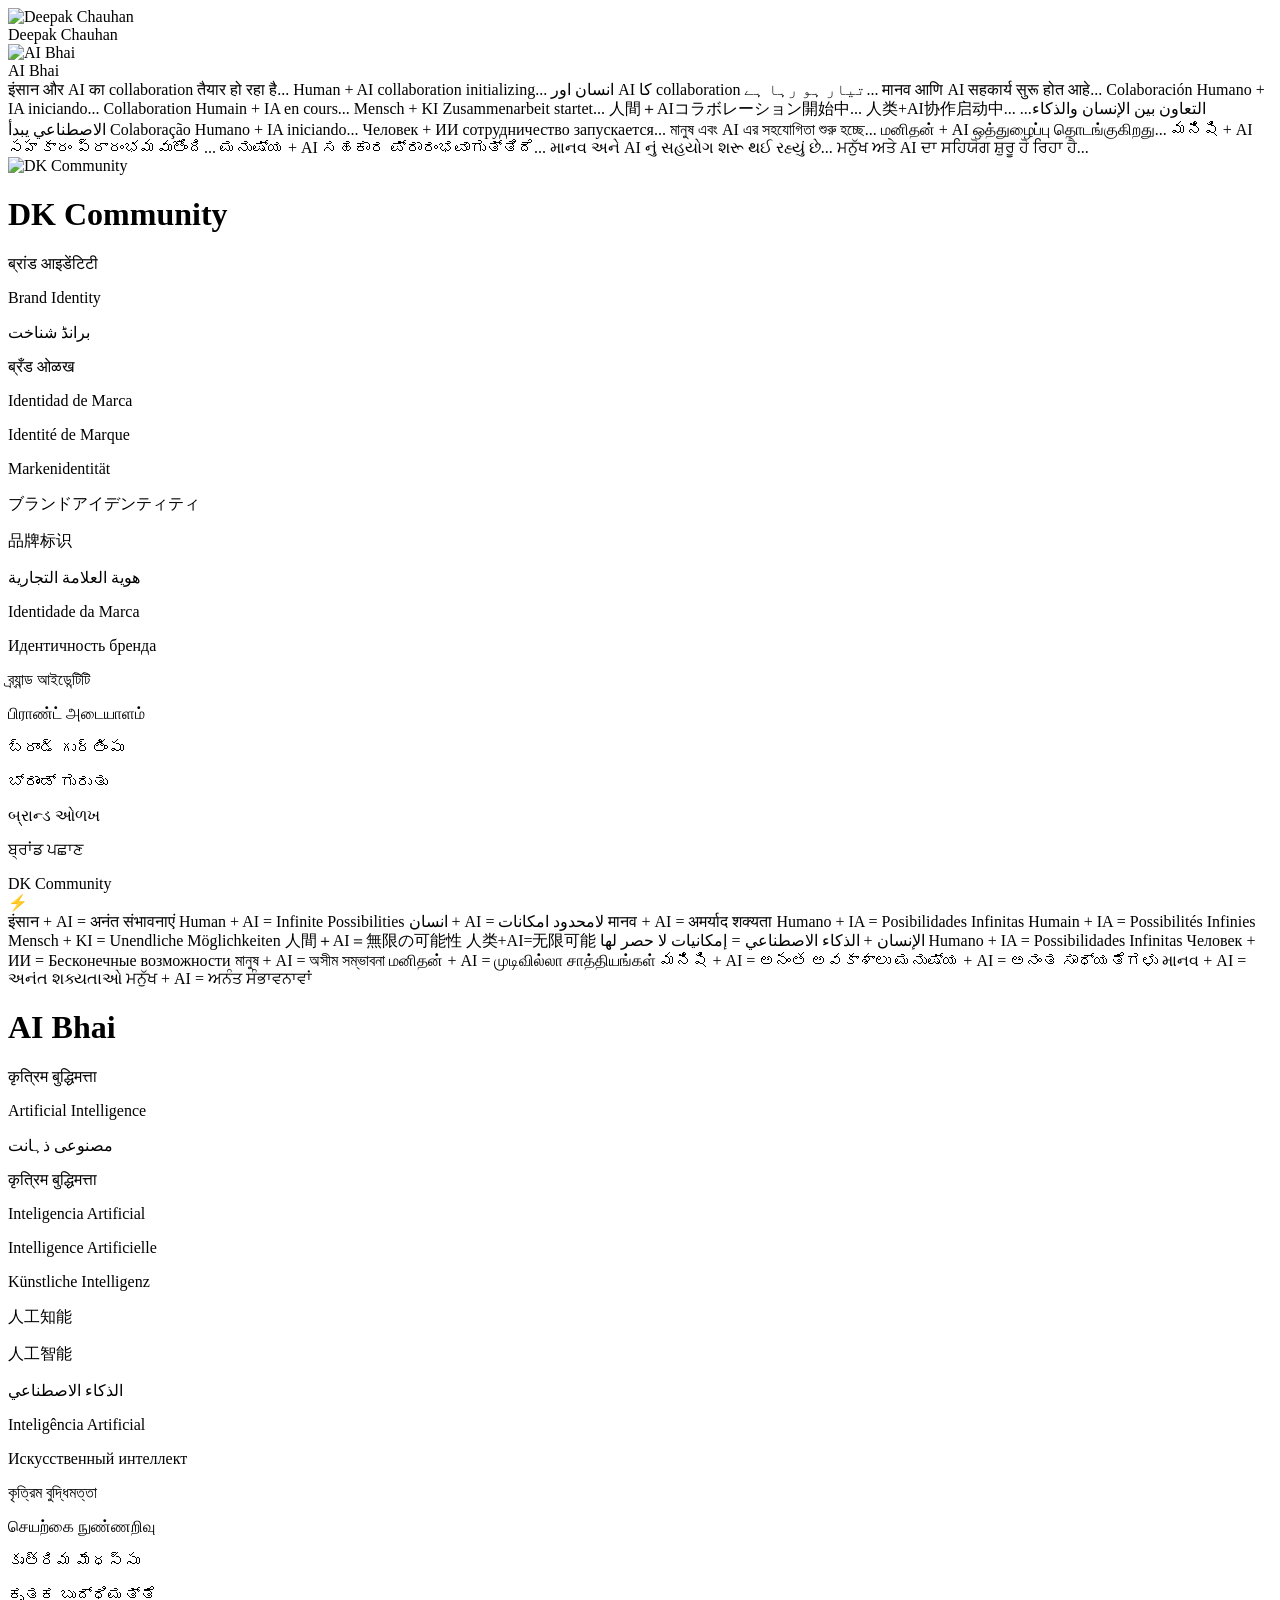
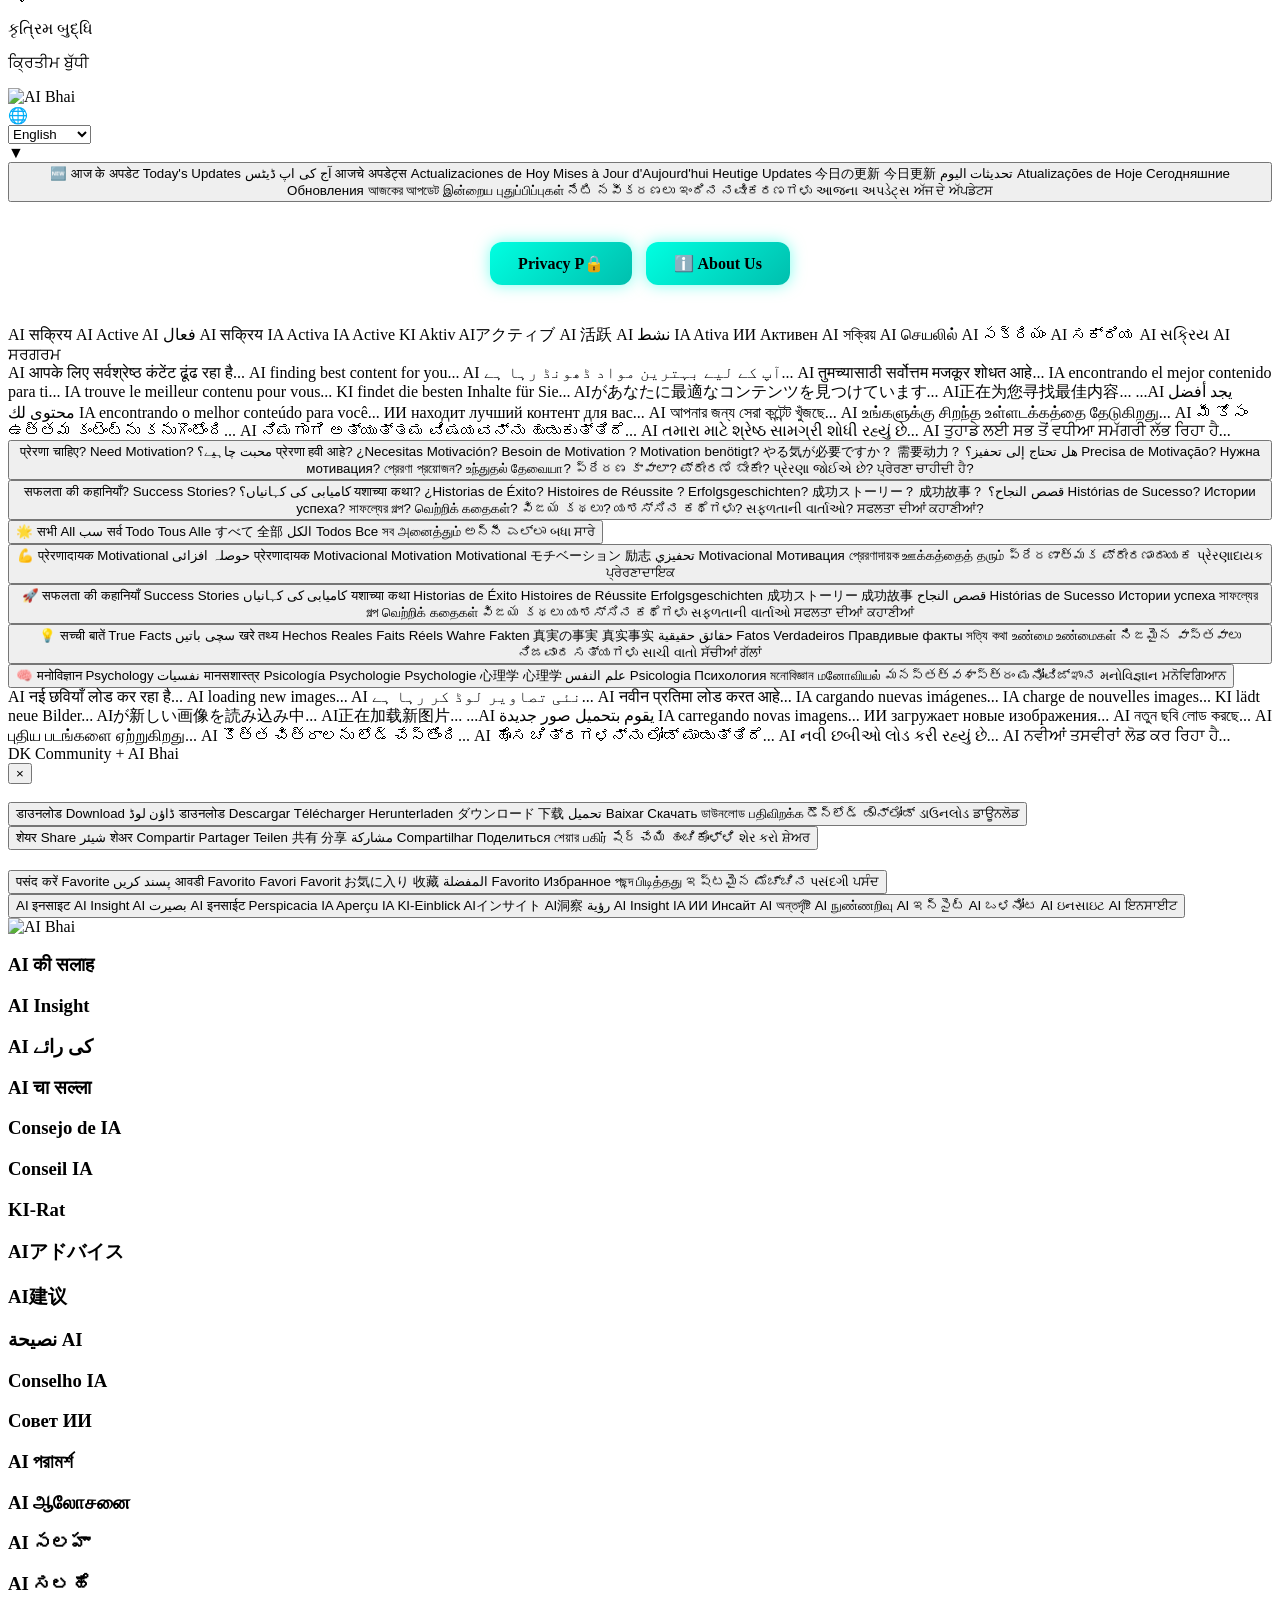
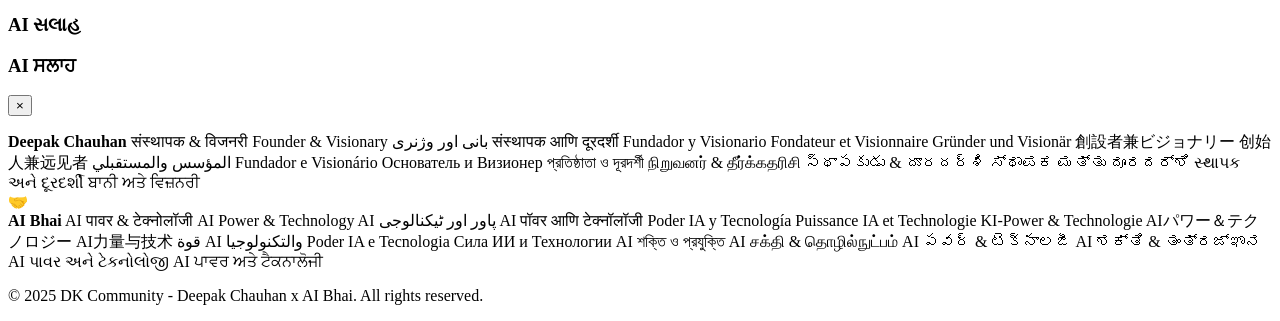
==== index.html @ 1de9efb4 "Update index.html" ====
<!DOCTYPE html>
<html lang="en" prefix="og: https://ogp.me/ns#">
<head>
    <!-- Basic Meta Tags -->
    <meta charset="UTF-8">
    <meta name="viewport" content="width=device-width, initial-scale=1.0">
    <title>Deepak Chauhan - DK Community 🤝 AI Bhai | Human + AI Collaboration</title>
    
    <!-- Primary Meta Description -->
    <meta name="description" content="Deepak Chauhan और AI Bhai का unique platform। Human + AI Collaboration, Motivational Content, Success Stories, Psychology Facts। Brand Identity और Artificial Intelligence का powerful combination।">
    
    <!-- Keywords -->
    <meta name="keywords" content="Deepak Chauhan, DK Community, AI Bhai, Human AI Collaboration, Motivational Content, Success Stories, Psychology Facts, Artificial Intelligence">
    
    <meta name="author" content="Deepak Chauhan">
    <meta name="robots" content="index, follow, max-image-preview:large">

    <!-- Canonical URL -->
    <link rel="canonical" href="https://deepakchauhanxai.in/">

    <!-- Open Graph Metadata -->
    <meta property="og:title" content="Deepak Chauhan - DK Community 🤝 AI Bhai | Human + AI Collaboration">
    <meta property="og:description" content="Deepak Chauhan और AI Bhai का unique platform। Human + AI Collaboration, Motivational Content, Success Stories, Psychology Facts।">
    <meta property="og:url" content="https://deepakchauhanxai.in/">
    <meta property="og:site_name" content="DK Community - Deepak Chauhan">
    <meta property="og:type" content="website">
    <meta property="og:image" content="https://deepakchauhanxai.xyz/images/dk-community.jpg">
    <meta property="og:image:width" content="1200">
    <meta property="og:image:height" content="630">

    <!-- Twitter Card -->
    <meta name="twitter:card" content="summary_large_image">
    <meta name="twitter:title" content="Deepak Chauhan - DK Community 🤝 AI Bhai">
    <meta name="twitter:description" content="Human + AI Collaboration - Deepak Chauhan और AI Bhai का unique platform">
    <meta name="twitter:image" content="https://deepakchauhanxai.xyz/images/dk-community.jpg">

    <!-- Structured Data: Person -->
    <script type="application/ld+json">
    {
        "@context": "https://schema.org",
        "@type": "Person",
        "name": "Deepak Chauhan",
        "url": "https://deepakchauhanxai.in/",
        "description": "Founder of DK Community - Human + AI Collaboration Platform",
        "image": "https://deepakchauhanxai.xyz/images/dk-community.jpg",
        "sameAs": [],
        "knowsAbout": ["Artificial Intelligence", "Motivational Content", "Brand Identity", "Psychology", "Success Stories"],
        "mainEntityOfPage": {
            "@type": "WebPage",
            "@id": "https://deepakchauhanxai.in/"
        }
    }
    </script>

    <!-- Website Schema -->
    <script type="application/ld+json">
    {
        "@context": "https://schema.org",
        "@type": "WebSite",
        "name": "DK Community - Deepak Chauhan",
        "url": "https://deepakchauhanxai.in/",
        "description": "Human + AI Collaboration Platform by Deepak Chauhan and AI Bhai",
        "publisher": {
            "@type": "Organization",
            "name": "DK Community",
            "logo": {
                "@type": "ImageObject",
                "url": "https://deepakchauhanxai.xyz/images/dk-community.jpg"
            }
        },
        "potentialAction": {
            "@type": "SearchAction",
            "target": "https://deepakchauhanxai.in/search?q={search_term_string}",
            "query-input": "required name=search_term_string"
        }
    }
    </script>

    <!-- PWA Meta -->
    <meta name="theme-color" content="#3B82F6">
    
    <!-- Manifest -->
    <link rel="manifest" href="/manifest.json">

    <!-- Icons -->
    <link rel="icon" type="image/png" href="https://deepakchauhanxai.xyz/testing/images/icon-192.png">

    <!-- CSS -->
    <link rel="stylesheet" href="https://deepakchauhanxai.xyz/testing/styles/main.css">
    <link rel="stylesheet" href="https://deepakchauhanxai.xyz/testing/styles/responsive.css">

    <!-- Google Ads -->
    <script async src="https://pagead2.googlesyndication.com/pagead/js/adsbygoogle.js?client=ca-pub-9700069665343208" crossorigin="anonymous"></script>
</head>
<body>
    <!-- AI Loading Screen -->
    <div id="aiLoader" class="ai-loader">
        <div class="ai-loader-content">
            <div class="collab-animation">
                <div class="human-side">
                    <div class="avatar human-avatar">
                        <img src="https://deepakchauhanxai.xyz/images/dk-community.jpg" alt="Deepak Chauhan">
                    </div>
                    <span class="name">Deepak Chauhan</span>
                </div>
                <div class="connection">
                    <div class="spark"></div>
                    <div class="spark"></div>
                    <div class="spark"></div>
                </div>
                <div class="ai-side">
                    <div class="avatar ai-avatar">
                        <img src="https://deepakchauhanxai.xyz/images/AI-bhai.png" alt="AI Bhai">
                    </div>
                    <span class="name">AI Bhai</span>
                </div>
            </div>
            <div class="loading-text">
                <span data-lang="hi">इंसान और AI का collaboration तैयार हो रहा है...</span>
                <span data-lang="en" class="active">Human + AI collaboration initializing...</span>
                <span data-lang="ur">انسان اور AI کا collaboration تیار ہو رہا ہے...</span>
                <span data-lang="mr">मानव आणि AI सहकार्य सुरू होत आहे...</span>
                <span data-lang="es">Colaboración Humano + IA iniciando...</span>
                <span data-lang="fr">Collaboration Humain + IA en cours...</span>
                <span data-lang="de">Mensch + KI Zusammenarbeit startet...</span>
                <span data-lang="ja">人間＋AIコラボレーション開始中...</span>
                <span data-lang="zh">人类+AI协作启动中...</span>
                <span data-lang="ar">...التعاون بين الإنسان والذكاء الاصطناعي يبدأ</span>
                <span data-lang="pt">Colaboração Humano + IA iniciando...</span>
                <span data-lang="ru">Человек + ИИ сотрудничество запускается...</span>
                <span data-lang="bn">মানুষ এবং AI এর সহযোগিতা শুরু হচ্ছে...</span>
                <span data-lang="ta">மனிதன் + AI ஒத்துழைப்பு தொடங்குகிறது...</span>
                <span data-lang="te">మనిషి + AI సహకారం ప్రారంభమవుతోంది...</span>
                <span data-lang="kn">ಮನುಷ್ಯ + AI ಸಹಕಾರ ಪ್ರಾರಂಭವಾಗುತ್ತಿದೆ...</span>
                <span data-lang="gu">માનવ અને AI નું સહયોગ શરૂ થઈ રહ્યું છે...</span>
                <span data-lang="pa">ਮਨੁੱਖ ਅਤੇ AI ਦਾ ਸਹਿਯੋਗ ਸ਼ੁਰੂ ਹੋ ਰਿਹਾ ਹੈ...</span>
            </div>
        </div>
    </div>

    <!-- Main Header -->
    <header class="main-header">
        <div class="header-container">
            <!-- Left: Brand Side -->
            <div class="brand-human">
                <div class="avatar-human">
                    <img src="https://deepakchauhanxai.xyz/images/dk-community.jpg" alt="DK Community">
                    <div class="human-glow"></div>
                </div>
                <div class="human-info">
                    <h1>DK Community</h1>
                    <p data-lang="hi">ब्रांड आइडेंटिटी</p>
                    <p data-lang="en" class="active">Brand Identity</p>
                    <p data-lang="ur">برانڈ شناخت</p>
                    <p data-lang="mr">ब्रँड ओळख</p>
                    <p data-lang="es">Identidad de Marca</p>
                    <p data-lang="fr">Identité de Marque</p>
                    <p data-lang="de">Markenidentität</p>
                    <p data-lang="ja">ブランドアイデンティティ</p>
                    <p data-lang="zh">品牌标识</p>
                    <p data-lang="ar">هوية العلامة التجارية</p>
                    <p data-lang="pt">Identidade da Marca</p>
                    <p data-lang="ru">Идентичность бренда</p>
                    <p data-lang="bn">ব্র্যান্ড আইডেন্টিটি</p>
                    <p data-lang="ta">பிராண்ட் அடையாளம்</p>
                    <p data-lang="te">బ్రాండ్ గుర్తింపు</p>
                    <p data-lang="kn">ಬ್ರಾಂಡ್ ಗುರುತು</p>
                    <p data-lang="gu">બ્રાન્ડ ઓળખ</p>
                    <p data-lang="pa">ਬ੍ਰਾਂਡ ਪਛਾਣ</p>
                </div>
            </div>

            <!-- Center: Collaboration -->
            <div class="collab-center">
                <div class="brand-logo">
                    <span class="dk">DK</span>
                    <span class="community">Community</span>
                </div>
                <div class="collab-bridge">
                    <div class="bridge-line"></div>
                    <div class="collab-icon">⚡</div>
                    <div class="bridge-line"></div>
                </div>
                <div class="collab-text">
                    <span data-lang="hi">इंसान + AI = अनंत संभावनाएं</span>
                    <span data-lang="en" class="active">Human + AI = Infinite Possibilities</span>
                    <span data-lang="ur">انسان + AI = لامحدود امکانات</span>
                    <span data-lang="mr">मानव + AI = अमर्याद शक्यता</span>
                    <span data-lang="es">Humano + IA = Posibilidades Infinitas</span>
                    <span data-lang="fr">Humain + IA = Possibilités Infinies</span>
                    <span data-lang="de">Mensch + KI = Unendliche Möglichkeiten</span>
                    <span data-lang="ja">人間＋AI＝無限の可能性</span>
                    <span data-lang="zh">人类+AI=无限可能</span>
                    <span data-lang="ar">الإنسان + الذكاء الاصطناعي = إمكانيات لا حصر لها</span>
                    <span data-lang="pt">Humano + IA = Possibilidades Infinitas</span>
                    <span data-lang="ru">Человек + ИИ = Бесконечные возможности</span>
                    <span data-lang="bn">মানুষ + AI = অসীম সম্ভাবনা</span>
                    <span data-lang="ta">மனிதன் + AI = முடிவில்லா சாத்தியங்கள்</span>
                    <span data-lang="te">మనిషి + AI = అనంత అవకాశాలు</span>
                    <span data-lang="kn">ಮನುಷ್ಯ + AI = ಅನಂತ ಸಾಧ್ಯತೆಗಳು</span>
                    <span data-lang="gu">માનવ + AI = અનંત શક્યતાઓ</span>
                    <span data-lang="pa">ਮਨੁੱਖ + AI = ਅਨੰਤ ਸੰਭਾਵਨਾਵਾਂ</span>
                </div>
            </div>

            <!-- Right: AI Side -->
            <div class="brand-ai">
                <div class="ai-info">
                    <h1>AI Bhai</h1>
                    <p data-lang="hi">कृत्रिम बुद्धिमत्ता</p>
                    <p data-lang="en" class="active">Artificial Intelligence</p>
                    <p data-lang="ur">مصنوعی ذہانت</p>
                    <p data-lang="mr">कृत्रिम बुद्धिमत्ता</p>
                    <p data-lang="es">Inteligencia Artificial</p>
                    <p data-lang="fr">Intelligence Artificielle</p>
                    <p data-lang="de">Künstliche Intelligenz</p>
                    <p data-lang="ja">人工知能</p>
                    <p data-lang="zh">人工智能</p>
                    <p data-lang="ar">الذكاء الاصطناعي</p>
                    <p data-lang="pt">Inteligência Artificial</p>
                    <p data-lang="ru">Искусственный интеллект</p>
                    <p data-lang="bn">কৃত্রিম বুদ্ধিমত্তা</p>
                    <p data-lang="ta">செயற்கை நுண்ணறிவு</p>
                    <p data-lang="te">కృత్రిమ మేధస్సు</p>
                    <p data-lang="kn">ಕೃತಕ ಬುದ್ಧಿಮತ್ತೆ</p>
                    <p data-lang="gu">કૃત્રિમ બુદ્ધિ</p>
                    <p data-lang="pa">ਕ੍ਰਿਤੀਮ ਬੁੱਧੀ</p>
                </div>
                <div class="avatar-ai">
                    <img src="https://deepakchauhanxai.xyz/images/AI-bhai.png" alt="AI Bhai">
                    <div class="ai-glow"></div>
                    <div class="ai-particles">
                        <div class="particle"></div>
                        <div class="particle"></div>
                        <div class="particle"></div>
                    </div>
                </div>
            </div>

            <!-- Language Switcher -->
            <div class="language-section">
                <div class="language-switcher">
                    <div class="lang-icon">🌐</div>
                    <select id="languageSelect">
                        <option value="en" selected>English</option>
                        <option value="hi">हिन्दी</option>
                        <option value="ur">اردو</option>
                        <option value="mr">मराठी</option>
                        <option value="es">Español</option>
                        <option value="fr">Français</option>
                        <option value="de">Deutsch</option>
                        <option value="ja">日本語</option>
                        <option value="zh">中文</option>
                        <option value="ar">العربية</option>
                        <option value="pt">Português</option>
                        <option value="ru">Русский</option>
                        <option value="bn">বাংলা</option>
                        <option value="ta">தமிழ்</option>
                        <option value="te">తెలుగు</option>
                        <option value="kn">ಕನ್ನಡ</option>
                        <option value="gu">ગુજરાતી</option>
                        <option value="pa">ਪੰਜਾਬੀ</option>
                    </select>
                    <div class="lang-arrow">▼</div>
                </div>

                <!-- यह code Language Switcher के बाद add करो -->
<div class="updates-section">
    <button id="updatesButton" class="updates-btn">
        <span class="update-icon">🆕</span>
        <span data-lang="hi">आज के अपडेट</span>
        <span data-lang="en" class="active">Today's Updates</span>
        <span data-lang="ur">آج کی اپ ڈیٹس</span>
        <span data-lang="mr">आजचे अपडेट्स</span>
        <span data-lang="es">Actualizaciones de Hoy</span>
        <span data-lang="fr">Mises à Jour d'Aujourd'hui</span>
        <span data-lang="de">Heutige Updates</span>
        <span data-lang="ja">今日の更新</span>
        <span data-lang="zh">今日更新</span>
        <span data-lang="ar">تحديثات اليوم</span>
        <span data-lang="pt">Atualizações de Hoje</span>
        <span data-lang="ru">Сегодняшние Обновления</span>
        <span data-lang="bn">আজকের আপডেট</span>
        <span data-lang="ta">இன்றைய புதுப்பிப்புகள்</span>
        <span data-lang="te">నేటి నవీకరణలు</span>
        <span data-lang="kn">ಇಂದಿನ ನವೀಕರಣಗಳು</span>
        <span data-lang="gu">આજના અપડેટ્સ</span>
        <span data-lang="pa">ਅੱਜ ਦੇ ਅੱਪਡੇਟਸ</span>
    </button>
</div>
                <!-- 🔹 Stylish Buttons Section -->
<div style="text-align:center; margin:30px 0;">
  <a href="privacy_policy.html" style="
    display:inline-block;
    padding:12px 28px;
    margin:10px 5px;
    font-size:16px;
    font-weight:600;
    border-radius:12px;
    text-decoration:none;
    color:#000;
    background:linear-gradient(135deg, #00ffe1, #00bfae);
    box-shadow:0 0 15px rgba(0,255,225,0.5);
    transition:all 0.3s ease-in-out;
  " 
  onmouseover="this.style.background='linear-gradient(135deg,#00bfae,#00ffe1)'; this.style.transform='scale(1.05)'; this.style.boxShadow='0 0 25px rgba(0,255,225,0.7)';" 
  onmouseout="this.style.background='linear-gradient(135deg,#00ffe1,#00bfae)'; this.style.transform='scale(1)'; this.style.boxShadow='0 0 15px rgba(0,255,225,0.5)';">
    Privacy P🔒
  </a>

  <a href="about_us.html" style="
    display:inline-block;
    padding:12px 28px;
    margin:10px 5px;
    font-size:16px;
    font-weight:600;
    border-radius:12px;
    text-decoration:none;
    color:#000;
    background:linear-gradient(135deg, #00ffe1, #00bfae);
    box-shadow:0 0 15px rgba(0,255,225,0.5);
    transition:all 0.3s ease-in-out;
  "
  onmouseover="this.style.background='linear-gradient(135deg,#00bfae,#00ffe1)'; this.style.transform='scale(1.05)'; this.style.boxShadow='0 0 25px rgba(0,255,225,0.7)';" 
  onmouseout="this.style.background='linear-gradient(135deg,#00ffe1,#00bfae)'; this.style.transform='scale(1)'; this.style.boxShadow='0 0 15px rgba(0,255,225,0.5)';">
    ℹ️ About Us
  </a>
</div>
                <div class="ai-status">
                    <div class="status-dot"></div>
                    <span data-lang="hi">AI सक्रिय</span>
                    <span data-lang="en" class="active">AI Active</span>
                    <span data-lang="ur">AI فعال</span>
                    <span data-lang="mr">AI सक्रिय</span>
                    <span data-lang="es">IA Activa</span>
                    <span data-lang="fr">IA Active</span>
                    <span data-lang="de">KI Aktiv</span>
                    <span data-lang="ja">AIアクティブ</span>
                    <span data-lang="zh">AI 活跃</span>
                    <span data-lang="ar">AI نشط</span>
                    <span data-lang="pt">IA Ativa</span>
                    <span data-lang="ru">ИИ Активен</span>
                    <span data-lang="bn">AI সক্রিয়</span>
                    <span data-lang="ta">AI செயலில்</span>
                    <span data-lang="te">AI సక్రియం</span>
                    <span data-lang="kn">AI ಸಕ್ರಿಯ</span>
                    <span data-lang="gu">AI સક્રિય</span>
                    <span data-lang="pa">AI ਸਰਗਰਮ</span>
                </div>
            </div>
        </div>
    </header>

    <!-- AI Assistant Bar -->
    <div class="ai-assistant-bar">
        <div class="assistant-container">
            <div class="ai-thinking">
                <div class="thinking-dots">
                    <div class="dot"></div>
                    <div class="dot"></div>
                    <div class="dot"></div>
                </div>
                <span data-lang="hi">AI आपके लिए सर्वश्रेष्ठ कंटेंट ढूंढ रहा है...</span>
                <span data-lang="en" class="active">AI finding best content for you...</span>
                <span data-lang="ur">AI آپ کے لیے بہترین مواد ڈھونڈ رہا ہے...</span>
                <span data-lang="mr">AI तुमच्यासाठी सर्वोत्तम मजकूर शोधत आहे...</span>
                <span data-lang="es">IA encontrando el mejor contenido para ti...</span>
                <span data-lang="fr">IA trouve le meilleur contenu pour vous...</span>
                <span data-lang="de">KI findet die besten Inhalte für Sie...</span>
                <span data-lang="ja">AIがあなたに最適なコンテンツを見つけています...</span>
                <span data-lang="zh">AI正在为您寻找最佳内容...</span>
                <span data-lang="ar">...AI يجد أفضل محتوى لك</span>
                <span data-lang="pt">IA encontrando o melhor conteúdo para você...</span>
                <span data-lang="ru">ИИ находит лучший контент для вас...</span>
                <span data-lang="bn">AI আপনার জন্য সেরা কন্টেন্ট খুঁজছে...</span>
                <span data-lang="ta">AI உங்களுக்கு சிறந்த உள்ளடக்கத்தை தேடுகிறது...</span>
                <span data-lang="te">AI మీ కోసం ఉత్తమ కంటెంట్‌ను కనుగొంటోంది...</span>
                <span data-lang="kn">AI ನಿಮಗಾಗಿ ಅತ್ಯುತ್ತಮ ವಿಷಯವನ್ನು ಹುಡುಕುತ್ತಿದೆ...</span>
                <span data-lang="gu">AI તમારા માટે શ્રેષ્ઠ સામગ્રી શોધી રહ્યું છે...</span>
                <span data-lang="pa">AI ਤੁਹਾਡੇ ਲਈ ਸਭ ਤੋਂ ਵਧੀਆ ਸਮੱਗਰੀ ਲੱਭ ਰਿਹਾ ਹੈ...</span>
            </div>
            <div class="ai-suggestions">
                <button class="suggestion-btn" data-category="motivational">
                    <span data-lang="hi">प्रेरणा चाहिए?</span>
                    <span data-lang="en" class="active">Need Motivation?</span>
                    <span data-lang="ur">محبت چاہیے؟</span>
                    <span data-lang="mr">प्रेरणा हवी आहे?</span>
                    <span data-lang="es">¿Necesitas Motivación?</span>
                    <span data-lang="fr">Besoin de Motivation ?</span>
                    <span data-lang="de">Motivation benötigt?</span>
                    <span data-lang="ja">やる気が必要ですか？</span>
                    <span data-lang="zh">需要动力？</span>
                    <span data-lang="ar">هل تحتاج إلى تحفيز؟</span>
                    <span data-lang="pt">Precisa de Motivação?</span>
                    <span data-lang="ru">Нужна мотивация?</span>
                    <span data-lang="bn">প্রেরণা প্রয়োজন?</span>
                    <span data-lang="ta">உந்துதல் தேவையா?</span>
                    <span data-lang="te">ప్రేరణ కావాలా?</span>
                    <span data-lang="kn">ಪ್ರೇರಣೆ ಬೇಕೇ?</span>
                    <span data-lang="gu">પ્રેરણા જોઈએ છે?</span>
                    <span data-lang="pa">ਪ੍ਰੇਰਣਾ ਚਾਹੀਦੀ ਹੈ?</span>
                </button>
                <button class="suggestion-btn" data-category="success">
                    <span data-lang="hi">सफलता की कहानियाँ?</span>
                    <span data-lang="en" class="active">Success Stories?</span>
                    <span data-lang="ur">کامیابی کی کہانیاں؟</span>
                    <span data-lang="mr">यशाच्या कथा?</span>
                    <span data-lang="es">¿Historias de Éxito?</span>
                    <span data-lang="fr">Histoires de Réussite ?</span>
                    <span data-lang="de">Erfolgsgeschichten?</span>
                    <span data-lang="ja">成功ストーリー？</span>
                    <span data-lang="zh">成功故事？</span>
                    <span data-lang="ar">قصص النجاح؟</span>
                    <span data-lang="pt">Histórias de Sucesso?</span>
                    <span data-lang="ru">Истории успеха?</span>
                    <span data-lang="bn">সাফল্যের গল্প?</span>
                    <span data-lang="ta">வெற்றிக் கதைகள்?</span>
                    <span data-lang="te">విజయ కథలు?</span>
                    <span data-lang="kn">ಯಶಸ್ಸಿನ ಕಥೆಗಳು?</span>
                    <span data-lang="gu">સફળતાની વાર્તાઓ?</span>
                    <span data-lang="pa">ਸਫਲਤਾ ਦੀਆਂ ਕਹਾਣੀਆਂ?</span>
                </button>
            </div>
        </div>
    </div>

    <!-- Categories Navigation -->
    <nav class="categories-nav">
        <div class="nav-container">
            <div class="category-group">
                <button class="category-btn active" data-category="all">
                    <span class="category-icon">🌟</span>
                    <span data-lang="hi">सभी</span>
                    <span data-lang="en" class="active">All</span>
                    <span data-lang="ur">سب</span>
                    <span data-lang="mr">सर्व</span>
                    <span data-lang="es">Todo</span>
                    <span data-lang="fr">Tous</span>
                    <span data-lang="de">Alle</span>
                    <span data-lang="ja">すべて</span>
                    <span data-lang="zh">全部</span>
                    <span data-lang="ar">الكل</span>
                    <span data-lang="pt">Todos</span>
                    <span data-lang="ru">Все</span>
                    <span data-lang="bn">সব</span>
                    <span data-lang="ta">அனைத்தும்</span>
                    <span data-lang="te">అన్నీ</span>
                    <span data-lang="kn">ಎಲ್ಲಾ</span>
                    <span data-lang="gu">બધા</span>
                    <span data-lang="pa">ਸਾਰੇ</span>
                </button>
                <button class="category-btn" data-category="motivational">
                    <span class="category-icon">💪</span>
                    <span data-lang="hi">प्रेरणादायक</span>
                    <span data-lang="en" class="active">Motivational</span>
                    <span data-lang="ur">حوصلہ افزائی</span>
                    <span data-lang="mr">प्रेरणादायक</span>
                    <span data-lang="es">Motivacional</span>
                    <span data-lang="fr">Motivation</span>
                    <span data-lang="de">Motivational</span>
                    <span data-lang="ja">モチベーション</span>
                    <span data-lang="zh">励志</span>
                    <span data-lang="ar">تحفيزي</span>
                    <span data-lang="pt">Motivacional</span>
                    <span data-lang="ru">Мотивация</span>
                    <span data-lang="bn">প্রেরণাদায়ক</span>
                    <span data-lang="ta">ஊக்கத்தைத் தரும்</span>
                    <span data-lang="te">ప్రేరణాత్మక</span>
                    <span data-lang="kn">ಪ್ರೇರಣಾದಾಯಕ</span>
                    <span data-lang="gu">પ્રેરણાદાયક</span>
                    <span data-lang="pa">ਪ੍ਰੇਰਣਾਦਾਇਕ</span>
                </button>
                <button class="category-btn" data-category="success">
                    <span class="category-icon">🚀</span>
                    <span data-lang="hi">सफलता की कहानियाँ</span>
                    <span data-lang="en" class="active">Success Stories</span>
                    <span data-lang="ur">کامیابی کی کہانیاں</span>
                    <span data-lang="mr">यशाच्या कथा</span>
                    <span data-lang="es">Historias de Éxito</span>
                    <span data-lang="fr">Histoires de Réussite</span>
                    <span data-lang="de">Erfolgsgeschichten</span>
                    <span data-lang="ja">成功ストーリー</span>
                    <span data-lang="zh">成功故事</span>
                    <span data-lang="ar">قصص النجاح</span>
                    <span data-lang="pt">Histórias de Sucesso</span>
                    <span data-lang="ru">Истории успеха</span>
                    <span data-lang="bn">সাফল্যের গল্প</span>
                    <span data-lang="ta">வெற்றிக் கதைகள்</span>
                    <span data-lang="te">విజయ కథలు</span>
                    <span data-lang="kn">ಯಶಸ್ಸಿನ ಕಥೆಗಳು</span>
                    <span data-lang="gu">સફળતાની વાર્તાઓ</span>
                    <span data-lang="pa">ਸਫਲਤਾ ਦੀਆਂ ਕਹਾਣੀਆਂ</span>
                </button>
                <button class="category-btn" data-category="truth">
                    <span class="category-icon">💡</span>
                    <span data-lang="hi">सच्ची बातें</span>
                    <span data-lang="en" class="active">True Facts</span>
                    <span data-lang="ur">سچی باتیں</span>
                    <span data-lang="mr">खरे तथ्य</span>
                    <span data-lang="es">Hechos Reales</span>
                    <span data-lang="fr">Faits Réels</span>
                    <span data-lang="de">Wahre Fakten</span>
                    <span data-lang="ja">真実の事実</span>
                    <span data-lang="zh">真实事实</span>
                    <span data-lang="ar">حقائق حقيقية</span>
                    <span data-lang="pt">Fatos Verdadeiros</span>
                    <span data-lang="ru">Правдивые факты</span>
                    <span data-lang="bn">সত্যি কথা</span>
                    <span data-lang="ta">உண்மை உண்மைகள்</span>
                    <span data-lang="te">నిజమైన వాస్తవాలు</span>
                    <span data-lang="kn">ನಿಜವಾದ ಸತ್ಯಗಳು</span>
                    <span data-lang="gu">સાચી વાતો</span>
                    <span data-lang="pa">ਸੱਚੀਆਂ ਗੱਲਾਂ</span>
                </button>
                <button class="category-btn" data-category="psychology">
                    <span class="category-icon">🧠</span>
                    <span data-lang="hi">मनोविज्ञान</span>
                    <span data-lang="en" class="active">Psychology</span>
                    <span data-lang="ur">نفسیات</span>
                    <span data-lang="mr">मानसशास्त्र</span>
                    <span data-lang="es">Psicología</span>
                    <span data-lang="fr">Psychologie</span>
                    <span data-lang="de">Psychologie</span>
                    <span data-lang="ja">心理学</span>
                    <span data-lang="zh">心理学</span>
                    <span data-lang="ar">علم النفس</span>
                    <span data-lang="pt">Psicologia</span>
                    <span data-lang="ru">Психология</span>
                    <span data-lang="bn">মনোবিজ্ঞান</span>
                    <span data-lang="ta">மனோவியல்</span>
                    <span data-lang="te">మనస్తత్వశాస్త్రం</span>
                    <span data-lang="kn">ಮನೋವಿಜ್ಞಾನ</span>
                    <span data-lang="gu">મનોવિજ્ઞાન</span>
                    <span data-lang="pa">ਮਨੋਵਿਗਿਆਨ</span>
                </button>
            </div>
        </div>
    </nav>

    <!-- Main Content -->
    <main class="main-content">
        <div class="content-container">
            <div id="imageGrid" class="image-grid"></div>
            <div id="aiLoading" class="ai-loading">
                <div class="ai-loading-content">
                    <div class="ai-spinner">
                        <div class="spinner-ring"></div>
                        <div class="spinner-ring"></div>
                        <div class="spinner-ring"></div>
                    </div>
                    <div class="loading-message">
                        <span data-lang="hi">AI नई छवियाँ लोड कर रहा है...</span>
                        <span data-lang="en" class="active">AI loading new images...</span>
                        <span data-lang="ur">AI نئی تصاویر لوڈ کر رہا ہے...</span>
                        <span data-lang="mr">AI नवीन प्रतिमा लोड करत आहे...</span>
                        <span data-lang="es">IA cargando nuevas imágenes...</span>
                        <span data-lang="fr">IA charge de nouvelles images...</span>
                        <span data-lang="de">KI lädt neue Bilder...</span>
                        <span data-lang="ja">AIが新しい画像を読み込み中...</span>
                        <span data-lang="zh">AI正在加载新图片...</span>
                        <span data-lang="ar">...AI يقوم بتحميل صور جديدة</span>
                        <span data-lang="pt">IA carregando novas imagens...</span>
                        <span data-lang="ru">ИИ загружает новые изображения...</span>
                        <span data-lang="bn">AI নতুন ছবি লোড করছে...</span>
                        <span data-lang="ta">AI புதிய படங்களை ஏற்றுகிறது...</span>
                        <span data-lang="te">AI కొత్త చిత్రాలను లోడ్ చేస్తోంది...</span>
                        <span data-lang="kn">AI ಹೊಸ ಚಿತ್ರಗಳನ್ನು ಲೋಡ್ ಮಾಡುತ್ತಿದೆ...</span>
                        <span data-lang="gu">AI નવી છબીઓ લોડ કરી રહ્યું છે...</span>
                        <span data-lang="pa">AI ਨਵੀਆਂ ਤਸਵੀਰਾਂ ਲੋਡ ਕਰ ਰਿਹਾ ਹੈ...</span>
                    </div>
                </div>
            </div>
            <div id="adContainer" class="ad-container"></div>
        </div>
    </main>

    <!-- Image Modal -->
    <div id="imageModal" class="image-modal">
        <div class="modal-container">
            <div class="modal-header">
                <div class="modal-brand">
                    <span class="human-name">DK Community</span>
                    <span class="collab-symbol">+</span>
                    <span class="ai-name">AI Bhai</span>
                </div>
                <button class="modal-close">&times;</button>
            </div>
            <div class="modal-content">
                <div class="modal-image-container">
                    <img id="modalImage" src="" alt="" class="modal-image">
                    <div class="image-overlay">
                        <button class="overlay-btn download-btn">
                            <span data-lang="hi">डाउनलोड</span>
                            <span data-lang="en" class="active">Download</span>
                            <span data-lang="ur">ڈاؤن لوڈ</span>
                            <span data-lang="mr">डाउनलोड</span>
                            <span data-lang="es">Descargar</span>
                            <span data-lang="fr">Télécharger</span>
                            <span data-lang="de">Herunterladen</span>
                            <span data-lang="ja">ダウンロード</span>
                            <span data-lang="zh">下载</span>
                            <span data-lang="ar">تحميل</span>
                            <span data-lang="pt">Baixar</span>
                            <span data-lang="ru">Скачать</span>
                            <span data-lang="bn">ডাউনলোড</span>
                            <span data-lang="ta">பதிவிறக்க</span>
                            <span data-lang="te">డౌన్‌లోడ్</span>
                            <span data-lang="kn">ಡೌನ್‌ಲೋಡ್</span>
                            <span data-lang="gu">ડાઉનલોડ</span>
                            <span data-lang="pa">ਡਾਊਨਲੋਡ</span>
                        </button>
                        <button class="overlay-btn share-btn">
                            <span data-lang="hi">शेयर</span>
                            <span data-lang="en" class="active">Share</span>
                            <span data-lang="ur">شیئر</span>
                            <span data-lang="mr">शेअर</span>
                            <span data-lang="es">Compartir</span>
                            <span data-lang="fr">Partager</span>
                            <span data-lang="de">Teilen</span>
                            <span data-lang="ja">共有</span>
                            <span data-lang="zh">分享</span>
                            <span data-lang="ar">مشاركة</span>
                            <span data-lang="pt">Compartilhar</span>
                            <span data-lang="ru">Поделиться</span>
                            <span data-lang="bn">শেয়ার</span>
                            <span data-lang="ta">பகிர்</span>
                            <span data-lang="te">షేర్ చేయి</span>
                            <span data-lang="kn">ಹಂಚಿಕೊಳ್ಳಿ</span>
                            <span data-lang="gu">શેર કરો</span>
                            <span data-lang="pa">ਸ਼ੇਅਰ</span>
                        </button>
                    </div>
                </div>
                <div class="modal-info">
                    <h2 id="modalTitle" class="modal-title"></h2>
                    <p id="modalDescription" class="modal-description"></p>
                    <div class="modal-actions">
                        <button class="action-btn favorite-btn">
                            <span data-lang="hi">पसंद करें</span>
                            <span data-lang="en" class="active">Favorite</span>
                            <span data-lang="ur">پسند کریں</span>
                            <span data-lang="mr">आवडी</span>
                            <span data-lang="es">Favorito</span>
                            <span data-lang="fr">Favori</span>
                            <span data-lang="de">Favorit</span>
                            <span data-lang="ja">お気に入り</span>
                            <span data-lang="zh">收藏</span>
                            <span data-lang="ar">المفضلة</span>
                            <span data-lang="pt">Favorito</span>
                            <span data-lang="ru">Избранное</span>
                            <span data-lang="bn">পছন্দ</span>
                            <span data-lang="ta">பிடித்தது</span>
                            <span data-lang="te">ఇష్టమైన</span>
                            <span data-lang="kn">ಮೆಚ್ಚಿನ</span>
                            <span data-lang="gu">પસંદગી</span>
                            <span data-lang="pa">ਪਸੰਦ</span>
                        </button>
                        <button class="action-btn ai-insight-btn">
                            <span data-lang="hi">AI इनसाइट</span>
                            <span data-lang="en" class="active">AI Insight</span>
                            <span data-lang="ur">AI بصیرت</span>
                            <span data-lang="mr">AI इनसाईट</span>
                            <span data-lang="es">Perspicacia IA</span>
                            <span data-lang="fr">Aperçu IA</span>
                            <span data-lang="de">KI-Einblick</span>
                            <span data-lang="ja">AIインサイト</span>
                            <span data-lang="zh">AI洞察</span>
                            <span data-lang="ar">رؤية AI</span>
                            <span data-lang="pt">Insight IA</span>
                            <span data-lang="ru">ИИ Инсайт</span>
                            <span data-lang="bn">AI অন্তর্দৃষ্টি</span>
                            <span data-lang="ta">AI நுண்ணறிவு</span>
                            <span data-lang="te">AI ఇన్‌సైట్</span>
                            <span data-lang="kn">AI ಒಳನೋಟ</span>
                            <span data-lang="gu">AI ઇનસાઇટ</span>
                            <span data-lang="pa">AI ਇਨਸਾਈਟ</span>
                        </button>
                    </div>
                </div>
            </div>
        </div>
    </div>

    <!-- AI Insight Panel -->
    <div id="aiInsight" class="ai-insight-panel">
        <div class="insight-header">
            <div class="ai-avatar-small">
                <img src="https://deepakchauhanxai.xyz/images/AI-bhai.png" alt="AI Bhai">
            </div>
            <h3 data-lang="hi">AI की सलाह</h3>
            <h3 data-lang="en" class="active">AI Insight</h3>
            <h3 data-lang="ur">AI کی رائے</h3>
            <h3 data-lang="mr">AI चा सल्ला</h3>
            <h3 data-lang="es">Consejo de IA</h3>
            <h3 data-lang="fr">Conseil IA</h3>
            <h3 data-lang="de">KI-Rat</h3>
            <h3 data-lang="ja">AIアドバイス</h3>
            <h3 data-lang="zh">AI建议</h3>
            <h3 data-lang="ar">نصيحة AI</h3>
            <h3 data-lang="pt">Conselho IA</h3>
            <h3 data-lang="ru">Совет ИИ</h3>
            <h3 data-lang="bn">AI পরামর্শ</h3>
            <h3 data-lang="ta">AI ஆலோசனை</h3>
            <h3 data-lang="te">AI సలహా</h3>
            <h3 data-lang="kn">AI ಸಲಹೆ</h3>
            <h3 data-lang="gu">AI સલાહ</h3>
            <h3 data-lang="pa">AI ਸਲਾਹ</h3>
            <button class="insight-close">&times;</button>
        </div>
        <div class="insight-content">
            <p id="insightText"></p>
        </div>
    </div>

    <!-- Footer -->
    <footer class="main-footer">
        <div class="footer-container">
            <div class="footer-collab">
                <div class="footer-human">
                    <strong>Deepak Chauhan</strong>
                    <span data-lang="hi">संस्थापक & विजनरी</span>
                    <span data-lang="en" class="active">Founder & Visionary</span>
                    <span data-lang="ur">بانی اور وژنری</span>
                    <span data-lang="mr">संस्थापक आणि दूरदर्शी</span>
                    <span data-lang="es">Fundador y Visionario</span>
                    <span data-lang="fr">Fondateur et Visionnaire</span>
                    <span data-lang="de">Gründer und Visionär</span>
                    <span data-lang="ja">創設者兼ビジョナリー</span>
                    <span data-lang="zh">创始人兼远见者</span>
                    <span data-lang="ar">المؤسس والمستقبلي</span>
                    <span data-lang="pt">Fundador e Visionário</span>
                    <span data-lang="ru">Основатель и Визионер</span>
                    <span data-lang="bn">প্রতিষ্ঠাতা ও দূরদর্শী</span>
                    <span data-lang="ta">நிறுவனர் & தீர்க்கதரிசி</span>
                    <span data-lang="te">స్థాపకుడు & దూరదర్శి</span>
                    <span data-lang="kn">ಸ್ಥಾಪಕ ಮತ್ತು ದೂರದರ್ಶಿ</span>
                    <span data-lang="gu">સ્થાપક અને દૂરદર્શી</span>
                    <span data-lang="pa">ਬਾਨੀ ਅਤੇ ਵਿਜ਼ਨਰੀ</span>
                </div>
                <div class="footer-connect">🤝</div>
                <div class="footer-ai">
                    <strong>AI Bhai</strong>
                    <span data-lang="hi">AI पावर & टेक्नोलॉजी</span>
                    <span data-lang="en" class="active">AI Power & Technology</span>
                    <span data-lang="ur">AI پاور اور ٹیکنالوجی</span>
                    <span data-lang="mr">AI पॉवर आणि टेक्नॉलॉजी</span>
                    <span data-lang="es">Poder IA y Tecnología</span>
                    <span data-lang="fr">Puissance IA et Technologie</span>
                    <span data-lang="de">KI-Power & Technologie</span>
                    <span data-lang="ja">AIパワー＆テクノロジー</span>
                    <span data-lang="zh">AI力量与技术</span>
                    <span data-lang="ar">قوة AI والتكنولوجيا</span>
                    <span data-lang="pt">Poder IA e Tecnologia</span>
                    <span data-lang="ru">Сила ИИ и Технологии</span>
                    <span data-lang="bn">AI শক্তি ও প্রযুক্তি</span>
                    <span data-lang="ta">AI சக்தி & தொழில்நுட்பம்</span>
                    <span data-lang="te">AI పవర్ & టెక్నాలజీ</span>
                    <span data-lang="kn">AI ಶಕ್ತಿ & ತಂತ್ರಜ್ಞಾನ</span>
                    <span data-lang="gu">AI પાવર અને ટેકનોલોજી</span>
                    <span data-lang="pa">AI ਪਾਵਰ ਅਤੇ ਟੈਕਨਾਲੋਜੀ</span>
                </div>
            </div>
            <div class="footer-bottom">
                <p>&copy; 2025 DK Community - Deepak Chauhan x AI Bhai. All rights reserved.</p>
            </div>
        </div>
    </footer>
     <script src="https://deepakchauhanxai.xyz/testing/scripts/auto-image.js"></script>
    <script src="https://deepakchauhanxai.xyz/testing/scripts/language.js"></script>
    <script src="https://deepakchauhanxai.xyz/testing/scripts/language-auto.js"></script>
    <script src="https://deepakchauhanxai.xyz/testing/scripts/ai-effects-welcome.js"></script>
    <script src="https://deepakchauhanxai.xyz/testing/scripts/app.js"></script>
    <!--<script src="https://deepakchauhanxai.xyz/testing/scripts/magic.js"></script>-->
    <!--<script src="https://deepakchauhanxai.xyz/testing/scripts/light-magic.js"></script>-->
    <script src="https://deepakchauhanxai.xyz/testing/scripts/angry-magic.js"></script>
    <!---<script src="https://deepakchauhanxai.xyz/testing/scripts/phul-magic.js"></script>--->
    <script src="https://deepakchauhanxai.xyz/dk-bot/config/welcome/window.AIBhaiBotConfig.php"></script>
    <script src="https://deepakchauhanxai.xyz/dk-bot/api/welcome/bot.php"></script>
<script src="https://deepakchauhanxai.xyz/testing/scripts/daily-update.js"></script>
 <!--<script   src="https://deepakchauhanxai.xyz/testing/scripts/Alternate-version.js"></script>-->
    <!-- ✅ Update Button -->
<button id="updateButton"
  style="position: fixed; bottom: 20px; right: 20px; background: red; color: #fff;
  padding: 10px 18px; border: none; border-radius: 8px; font-weight: bold;
  cursor: pointer; z-index: 9999; display: none;">
  🔄 Update Available
</button>

<script>
(async function() {
  const UPDATE_KEY = "site_version";
  const LOCAL_VERSION = localStorage.getItem(UPDATE_KEY);

  // 👇 यहां अपना version.json का URL डाल
  const VERSION_URL = "https://deepakchauhanxai.xyz/testing/new-01/version.json?v=" + Date.now();

  try {
    const res = await fetch(VERSION_URL, { cache: "no-store" });
    const data = await res.json();
    const LATEST_VERSION = data.version;

    // 🔍 अगर नई version मिली तो Update बटन दिखाओ
    if (LOCAL_VERSION !== LATEST_VERSION) {
      const btn = document.getElementById("updateButton");
      btn.style.display = "block";
      btn.onclick = async () => {
        btn.innerText = "🔁 Updating...";
        // 🧹 Cache + Storage clear
        try {
          localStorage.clear();
          sessionStorage.clear();
          if ('caches' in window) {
            const keys = await caches.keys();
            await Promise.all(keys.map(k => caches.delete(k)));
          }
        } catch (err) { console.warn(err); }

        // ✅ नई version save करो
        localStorage.setItem(UPDATE_KEY, LATEST_VERSION);

        // 🎉 Animation / Feedback
        btn.style.background = "green";
        btn.innerText = "✅ Updated!";
        setTimeout(() => location.reload(true), 1500);
      };
    }
  } catch (err) {
    console.error("Version check failed:", err);
  }
})();
</script>
</body>
</html>
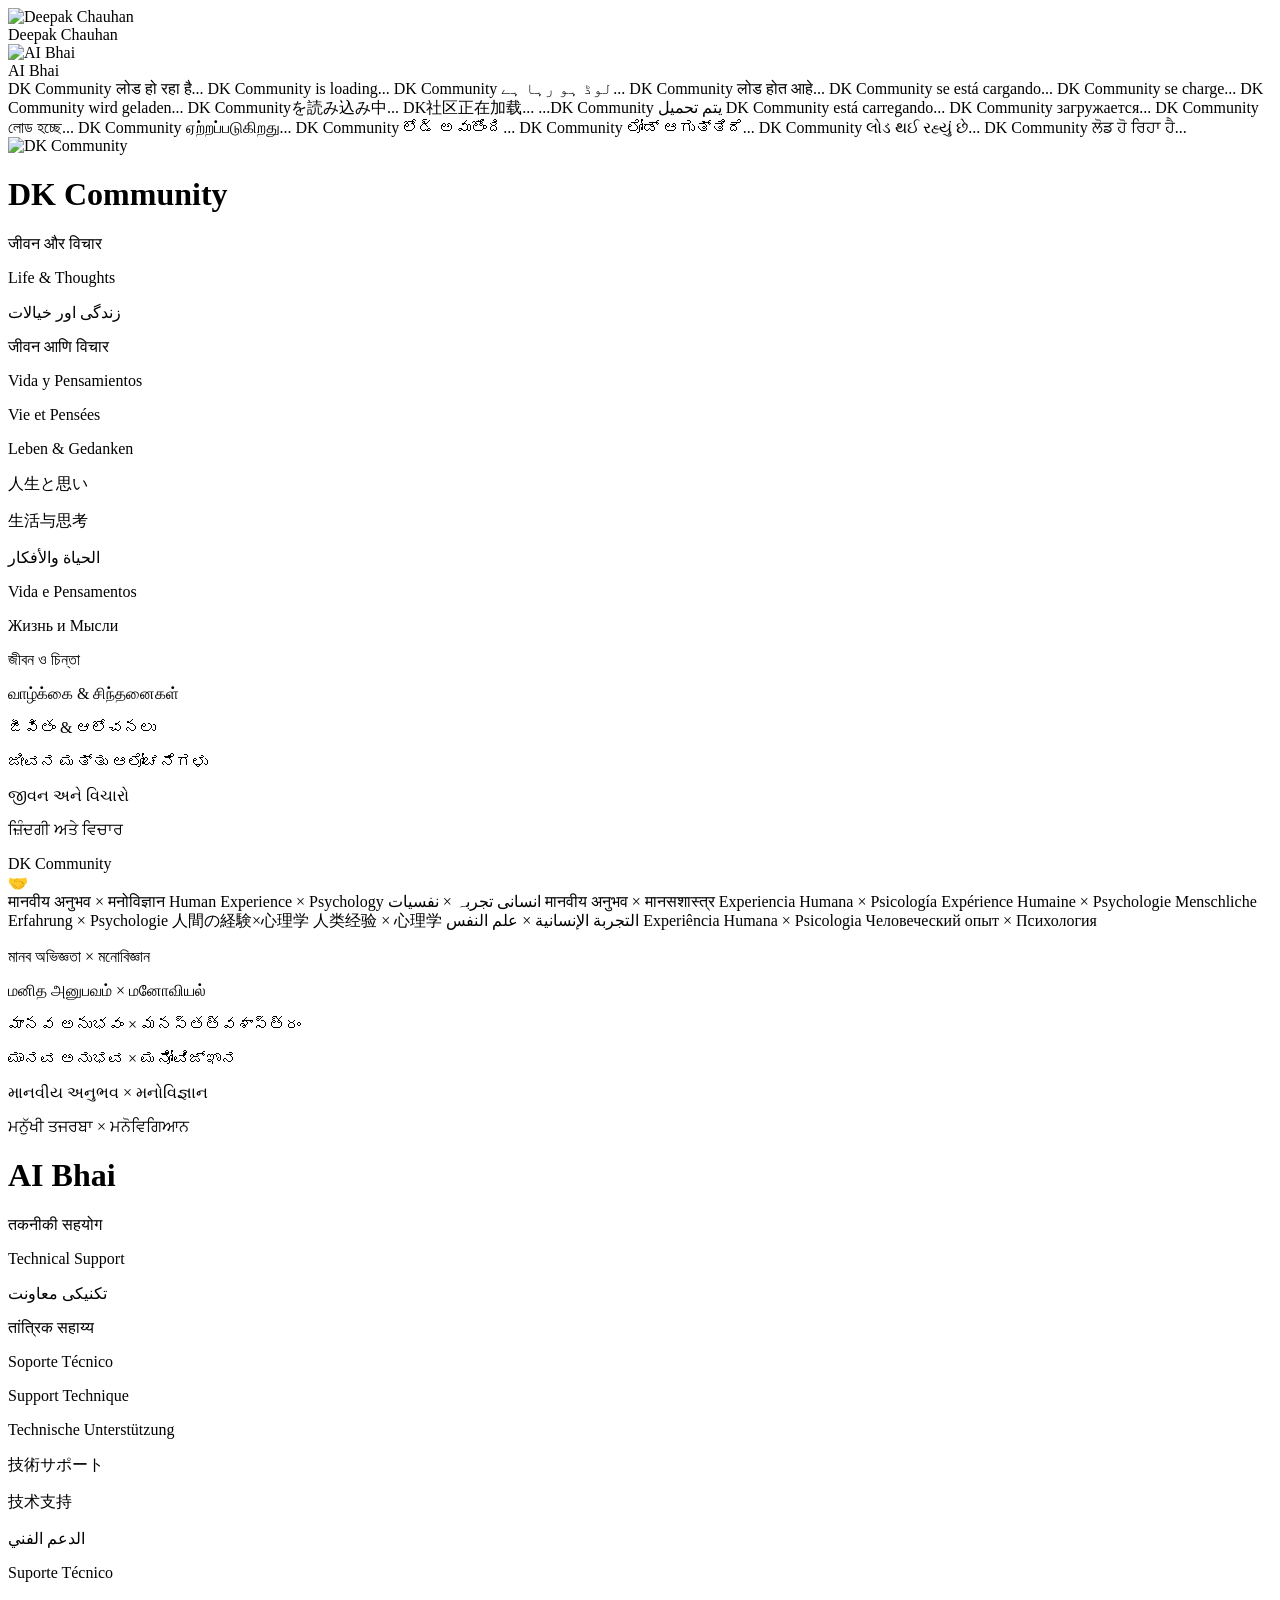
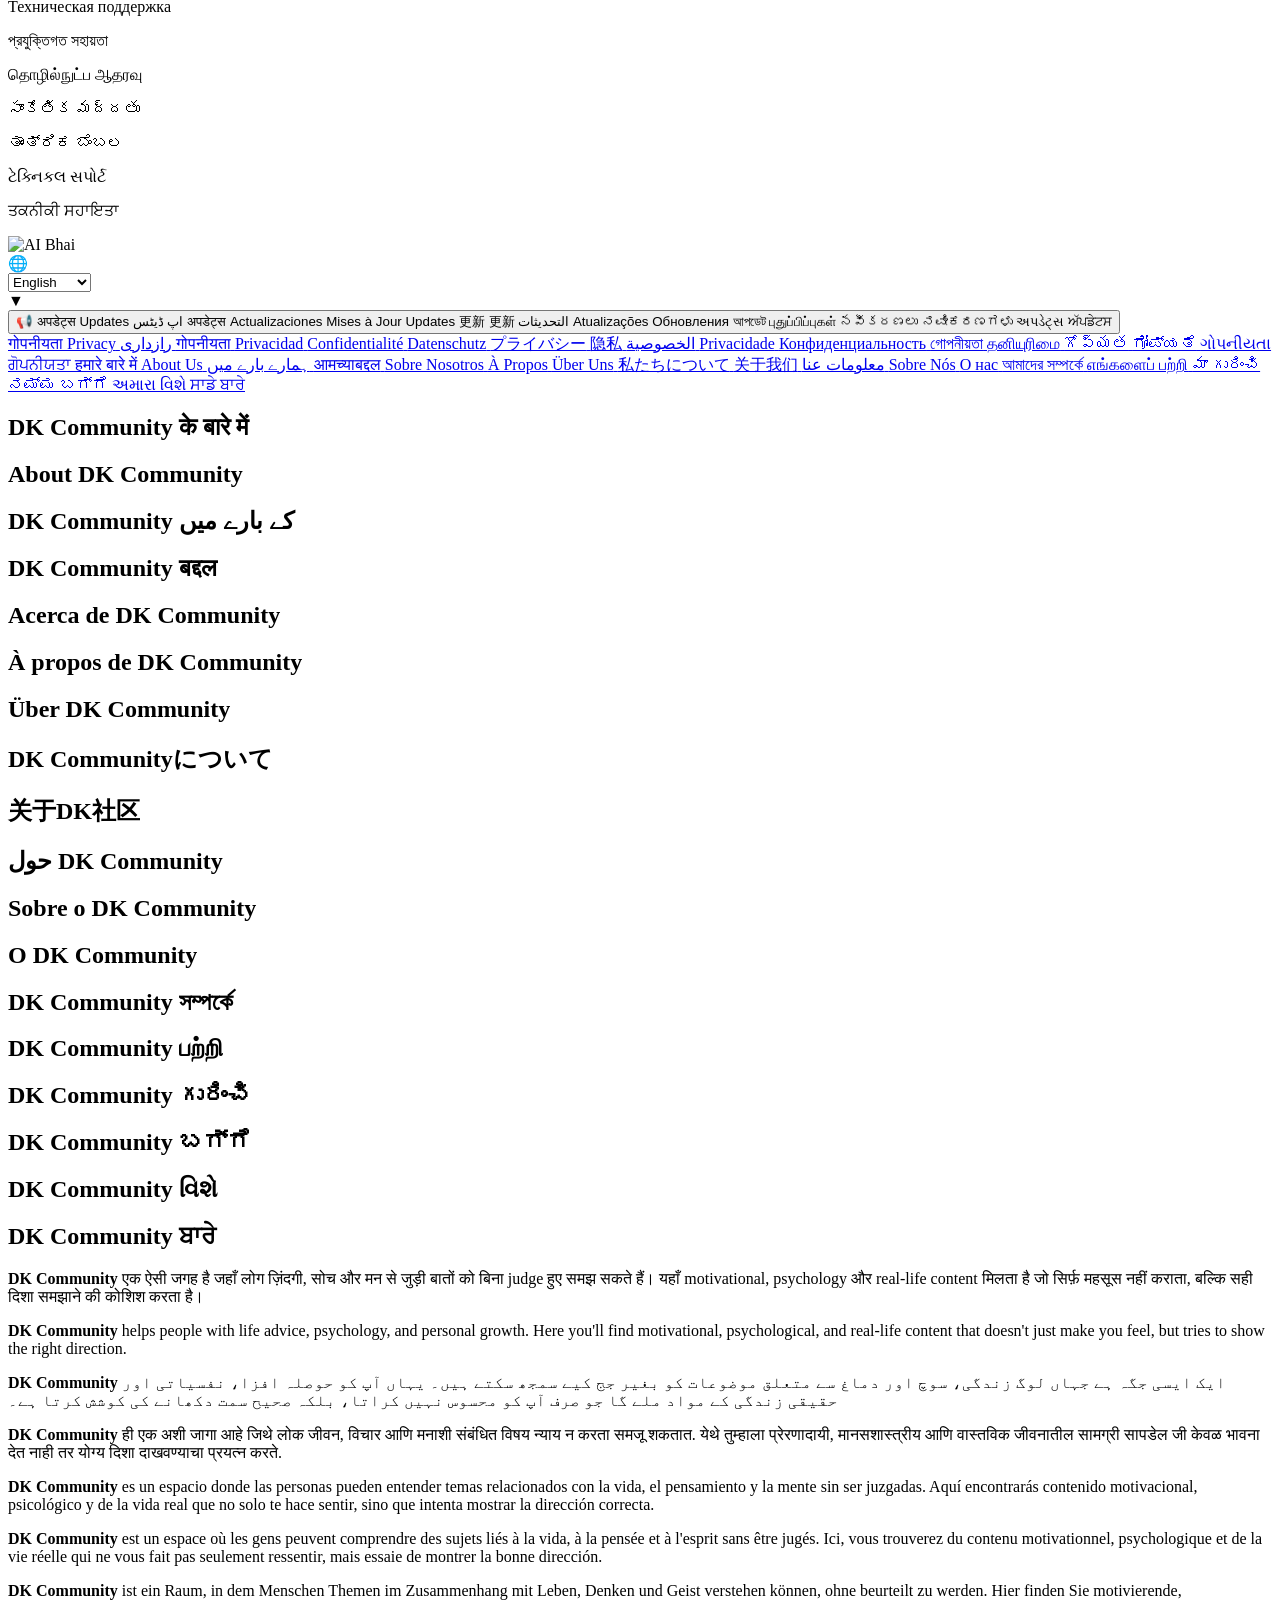
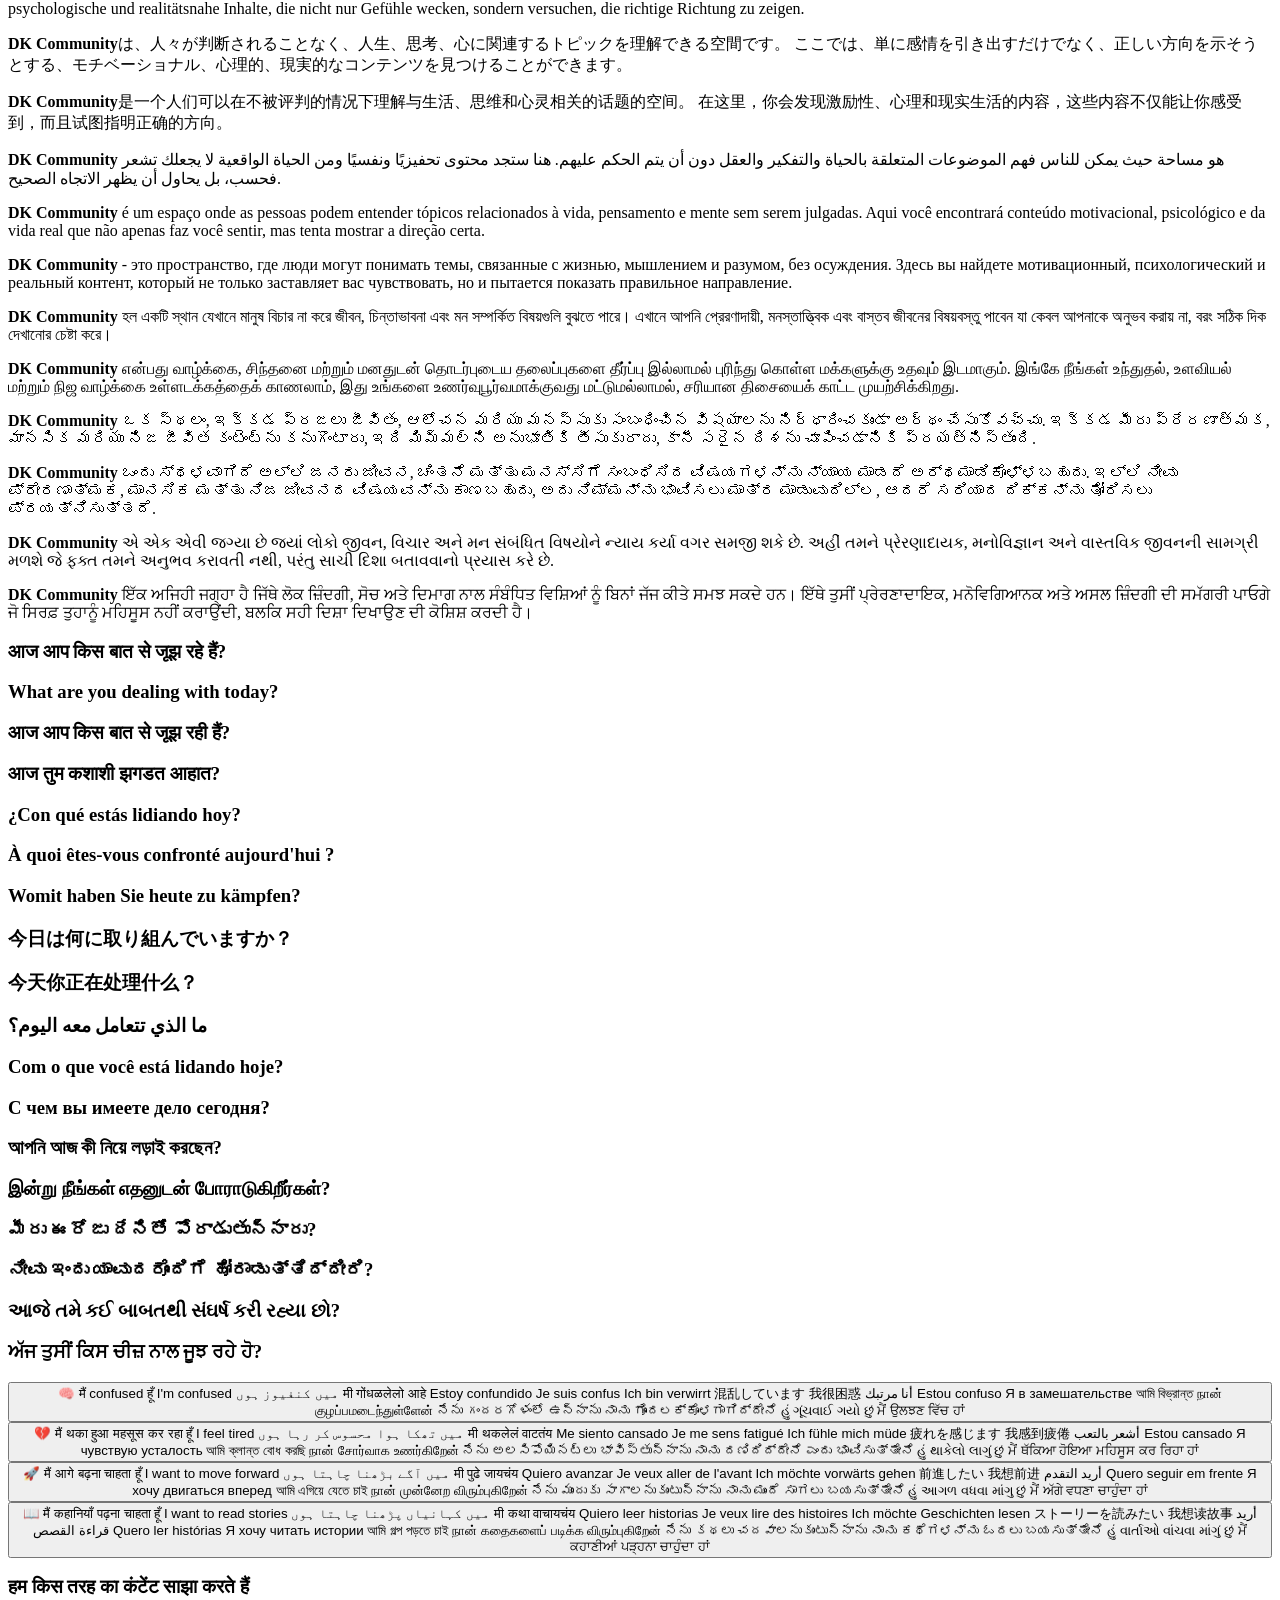
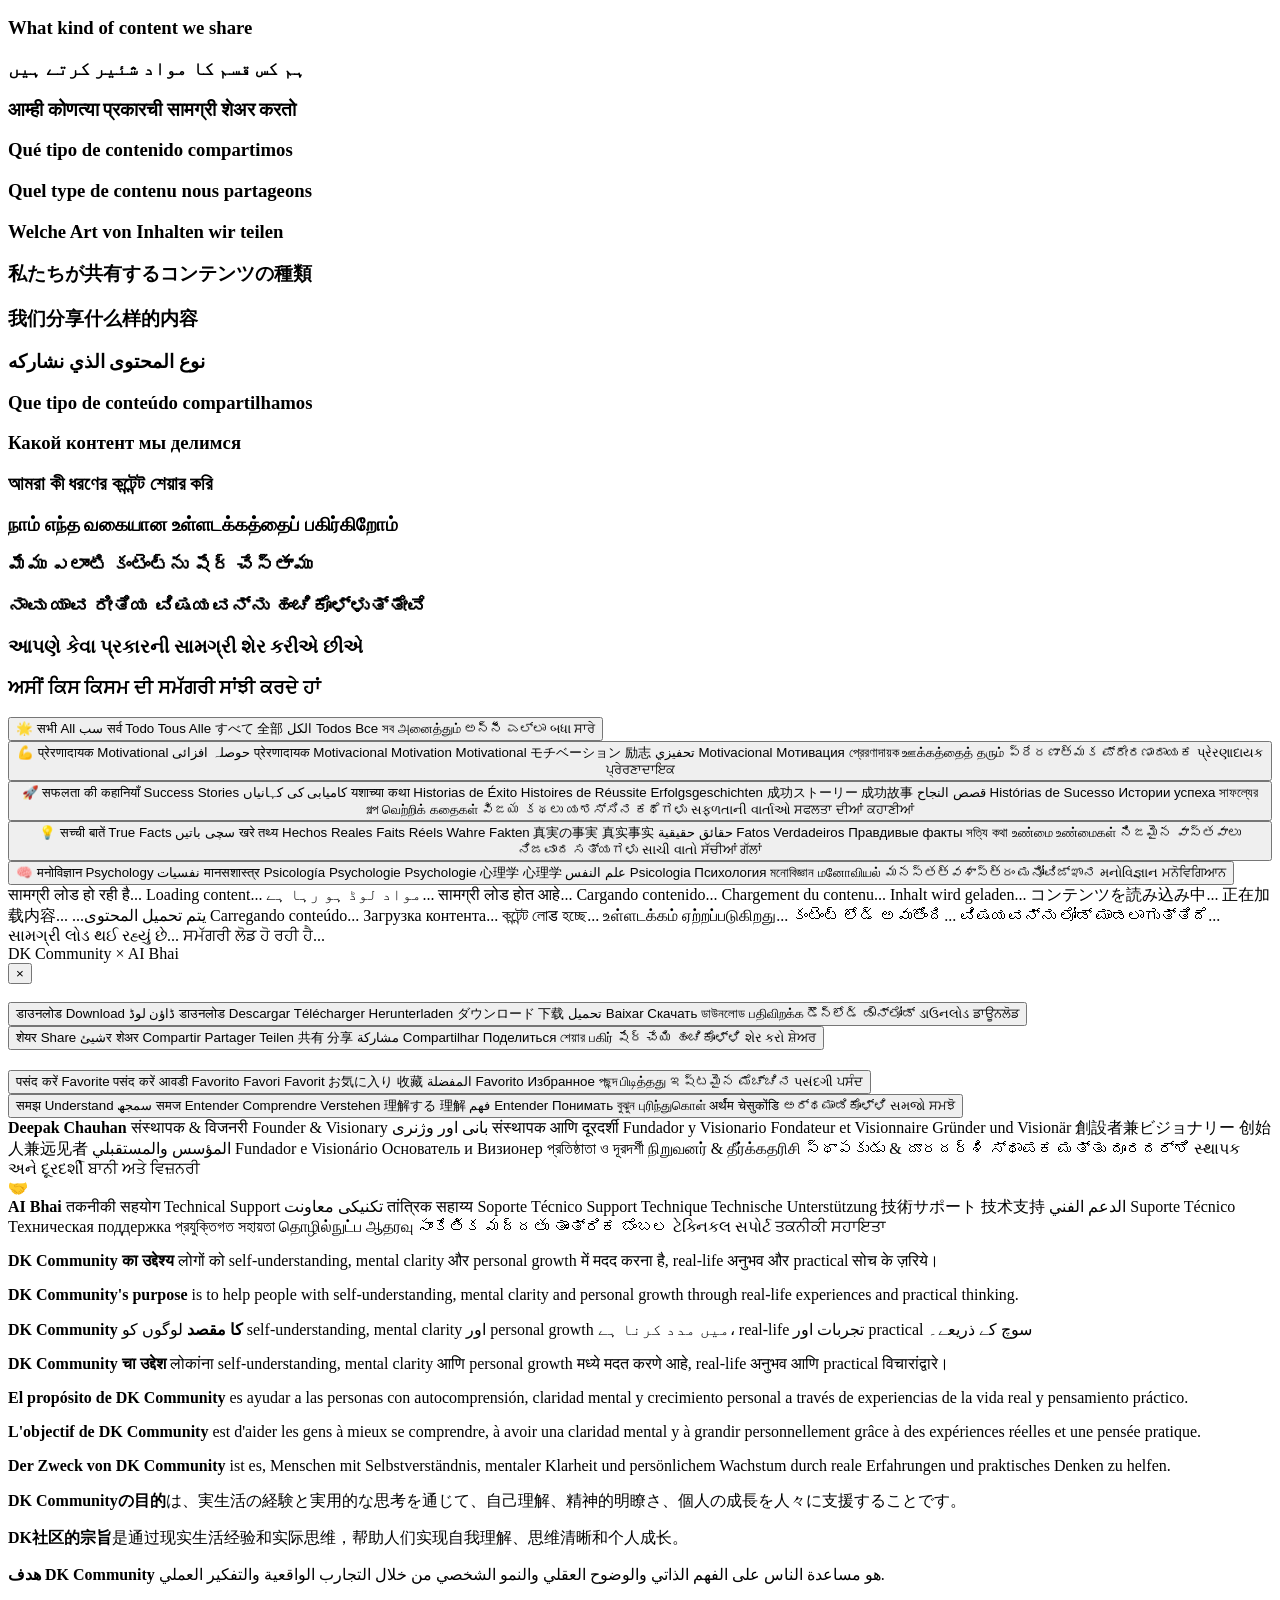
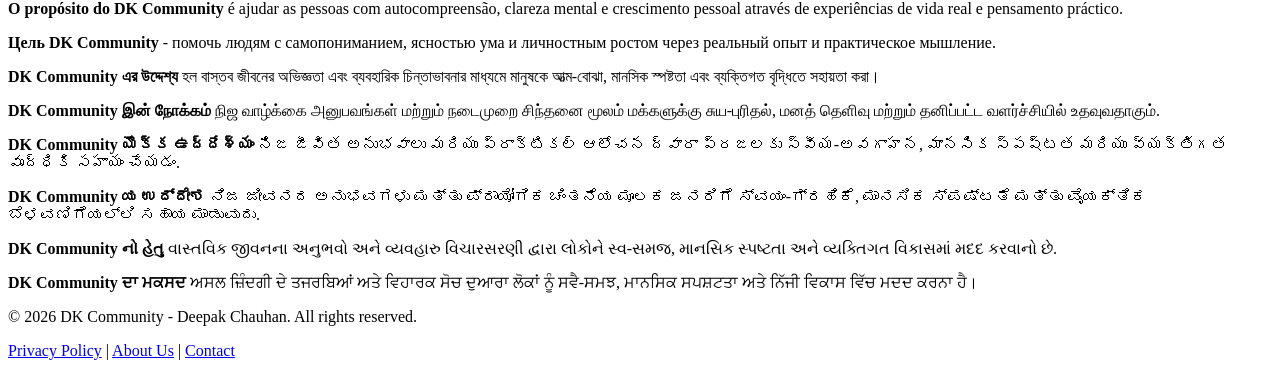
==== commit 92bb7028: "Update print statement from 'Hello' to 'Goodbye'" ====
--- a/index.html
+++ b/index.html
@@ -1,16 +1,17 @@
 <!DOCTYPE html>
 <html lang="en" prefix="og: https://ogp.me/ns#">
 <head>
+    <meta name="google-adsense-account" content="ca-pub-9700069665343208">
     <!-- Basic Meta Tags -->
     <meta charset="UTF-8">
-    <meta name="viewport" content="width=device-width, initial-scale=1.0">
-    <title>Deepak Chauhan - DK Community 🤝 AI Bhai | Human + AI Collaboration</title>
+    <meta name="viewport" content="width=device-width, initial-scale=1.0, maximum-scale=5.0, user-scalable=yes">
+    <title>DK Community - Life, Mind & Growth | Deepak Chauhan</title>
     
-    <!-- Primary Meta Description -->
-    <meta name="description" content="Deepak Chauhan और AI Bhai का unique platform। Human + AI Collaboration, Motivational Content, Success Stories, Psychology Facts। Brand Identity और Artificial Intelligence का powerful combination।">
+    <!-- Primary Meta Description - UPDATED -->
+    <meta name="description" content="DK Community helps people with life advice, psychology, and personal growth. Find motivational content, success stories, and practical wisdom for daily life.">
     
     <!-- Keywords -->
-    <meta name="keywords" content="Deepak Chauhan, DK Community, AI Bhai, Human AI Collaboration, Motivational Content, Success Stories, Psychology Facts, Artificial Intelligence">
+    <meta name="keywords" content="DK Community, Life Advice, Psychology, Motivation, Personal Growth, Success Stories, Mental Health, Self Improvement">
     
     <meta name="author" content="Deepak Chauhan">
     <meta name="robots" content="index, follow, max-image-preview:large">
@@ -19,10 +20,10 @@
     <link rel="canonical" href="https://deepakchauhanxai.in/">
 
     <!-- Open Graph Metadata -->
-    <meta property="og:title" content="Deepak Chauhan - DK Community 🤝 AI Bhai | Human + AI Collaboration">
-    <meta property="og:description" content="Deepak Chauhan और AI Bhai का unique platform। Human + AI Collaboration, Motivational Content, Success Stories, Psychology Facts।">
+    <meta property="og:title" content="DK Community - Life, Mind & Personal Growth">
+    <meta property="og:description" content="A space for life, psychology, and personal growth. Find content that helps you understand yourself better.">
     <meta property="og:url" content="https://deepakchauhanxai.in/">
-    <meta property="og:site_name" content="DK Community - Deepak Chauhan">
+    <meta property="og:site_name" content="DK Community">
     <meta property="og:type" content="website">
     <meta property="og:image" content="https://deepakchauhanxai.xyz/images/dk-community.jpg">
     <meta property="og:image:width" content="1200">
@@ -30,36 +31,18 @@
 
     <!-- Twitter Card -->
     <meta name="twitter:card" content="summary_large_image">
-    <meta name="twitter:title" content="Deepak Chauhan - DK Community 🤝 AI Bhai">
-    <meta name="twitter:description" content="Human + AI Collaboration - Deepak Chauhan और AI Bhai का unique platform">
+    <meta name="twitter:title" content="DK Community - Life & Psychology">
+    <meta name="twitter:description" content="Content about life, mind, and personal growth">
     <meta name="twitter:image" content="https://deepakchauhanxai.xyz/images/dk-community.jpg">
 
-    <!-- Structured Data: Person -->
-    <script type="application/ld+json">
-    {
-        "@context": "https://schema.org",
-        "@type": "Person",
-        "name": "Deepak Chauhan",
-        "url": "https://deepakchauhanxai.in/",
-        "description": "Founder of DK Community - Human + AI Collaboration Platform",
-        "image": "https://deepakchauhanxai.xyz/images/dk-community.jpg",
-        "sameAs": [],
-        "knowsAbout": ["Artificial Intelligence", "Motivational Content", "Brand Identity", "Psychology", "Success Stories"],
-        "mainEntityOfPage": {
-            "@type": "WebPage",
-            "@id": "https://deepakchauhanxai.in/"
-        }
-    }
-    </script>
-
-    <!-- Website Schema -->
+    <!-- Structured Data: Website -->
     <script type="application/ld+json">
     {
         "@context": "https://schema.org",
         "@type": "WebSite",
-        "name": "DK Community - Deepak Chauhan",
+        "name": "DK Community",
         "url": "https://deepakchauhanxai.in/",
-        "description": "Human + AI Collaboration Platform by Deepak Chauhan and AI Bhai",
+        "description": "A platform for life, psychology, and personal growth content",
         "publisher": {
             "@type": "Organization",
             "name": "DK Community",
@@ -67,23 +50,22 @@
                 "@type": "ImageObject",
                 "url": "https://deepakchauhanxai.xyz/images/dk-community.jpg"
             }
-        },
-        "potentialAction": {
-            "@type": "SearchAction",
-            "target": "https://deepakchauhanxai.in/search?q={search_term_string}",
-            "query-input": "required name=search_term_string"
         }
     }
     </script>
 
     <!-- PWA Meta -->
     <meta name="theme-color" content="#3B82F6">
+    <meta name="apple-mobile-web-app-capable" content="yes">
+    <meta name="apple-mobile-web-app-status-bar-style" content="black-translucent">
     
     <!-- Manifest -->
     <link rel="manifest" href="/manifest.json">
 
     <!-- Icons -->
     <link rel="icon" type="image/png" href="https://deepakchauhanxai.xyz/testing/images/icon-192.png">
+    <link rel="apple-touch-icon" sizes="180x180" href="https://deepakchauhanxai.xyz/testing/images/icon-192.png">
+    <link rel="icon" type="image/png" sizes="32x32" href="https://deepakchauhanxai.xyz/testing/images/icon-32.png">
 
     <!-- CSS -->
     <link rel="stylesheet" href="https://deepakchauhanxai.xyz/testing/styles/main.css">
@@ -116,24 +98,24 @@
                 </div>
             </div>
             <div class="loading-text">
-                <span data-lang="hi">इंसान और AI का collaboration तैयार हो रहा है...</span>
-                <span data-lang="en" class="active">Human + AI collaboration initializing...</span>
-                <span data-lang="ur">انسان اور AI کا collaboration تیار ہو رہا ہے...</span>
-                <span data-lang="mr">मानव आणि AI सहकार्य सुरू होत आहे...</span>
-                <span data-lang="es">Colaboración Humano + IA iniciando...</span>
-                <span data-lang="fr">Collaboration Humain + IA en cours...</span>
-                <span data-lang="de">Mensch + KI Zusammenarbeit startet...</span>
-                <span data-lang="ja">人間＋AIコラボレーション開始中...</span>
-                <span data-lang="zh">人类+AI协作启动中...</span>
-                <span data-lang="ar">...التعاون بين الإنسان والذكاء الاصطناعي يبدأ</span>
-                <span data-lang="pt">Colaboração Humano + IA iniciando...</span>
-                <span data-lang="ru">Человек + ИИ сотрудничество запускается...</span>
-                <span data-lang="bn">মানুষ এবং AI এর সহযোগিতা শুরু হচ্ছে...</span>
-                <span data-lang="ta">மனிதன் + AI ஒத்துழைப்பு தொடங்குகிறது...</span>
-                <span data-lang="te">మనిషి + AI సహకారం ప్రారంభమవుతోంది...</span>
-                <span data-lang="kn">ಮನುಷ್ಯ + AI ಸಹಕಾರ ಪ್ರಾರಂಭವಾಗುತ್ತಿದೆ...</span>
-                <span data-lang="gu">માનવ અને AI નું સહયોગ શરૂ થઈ રહ્યું છે...</span>
-                <span data-lang="pa">ਮਨੁੱਖ ਅਤੇ AI ਦਾ ਸਹਿਯੋਗ ਸ਼ੁਰੂ ਹੋ ਰਿਹਾ ਹੈ...</span>
+                <span data-lang="hi">DK Community लोड हो रहा है...</span>
+                <span data-lang="en" class="active">DK Community is loading...</span>
+                <span data-lang="ur">DK Community لوڈ ہو رہا ہے...</span>
+                <span data-lang="mr">DK Community लोड होत आहे...</span>
+                <span data-lang="es">DK Community se está cargando...</span>
+                <span data-lang="fr">DK Community se charge...</span>
+                <span data-lang="de">DK Community wird geladen...</span>
+                <span data-lang="ja">DK Communityを読み込み中...</span>
+                <span data-lang="zh">DK社区正在加载...</span>
+                <span data-lang="ar">...DK Community يتم تحميل</span>
+                <span data-lang="pt">DK Community está carregando...</span>
+                <span data-lang="ru">DK Community загружается...</span>
+                <span data-lang="bn">DK Community লোড হচ্ছে...</span>
+                <span data-lang="ta">DK Community ஏற்றப்படுகிறது...</span>
+                <span data-lang="te">DK Community లోడ్ అవుతోంది...</span>
+                <span data-lang="kn">DK Community ಲೋಡ್ ಆಗುತ್ತಿದೆ...</span>
+                <span data-lang="gu">DK Community લોડ થઈ રહ્યું છે...</span>
+                <span data-lang="pa">DK Community ਲੋਡ ਹੋ ਰਿਹਾ ਹੈ...</span>
             </div>
         </div>
     </div>
@@ -149,24 +131,24 @@
                 </div>
                 <div class="human-info">
                     <h1>DK Community</h1>
-                    <p data-lang="hi">ब्रांड आइडेंटिटी</p>
-                    <p data-lang="en" class="active">Brand Identity</p>
-                    <p data-lang="ur">برانڈ شناخت</p>
-                    <p data-lang="mr">ब्रँड ओळख</p>
-                    <p data-lang="es">Identidad de Marca</p>
-                    <p data-lang="fr">Identité de Marque</p>
-                    <p data-lang="de">Markenidentität</p>
-                    <p data-lang="ja">ブランドアイデンティティ</p>
-                    <p data-lang="zh">品牌标识</p>
-                    <p data-lang="ar">هوية العلامة التجارية</p>
-                    <p data-lang="pt">Identidade da Marca</p>
-                    <p data-lang="ru">Идентичность бренда</p>
-                    <p data-lang="bn">ব্র্যান্ড আইডেন্টিটি</p>
-                    <p data-lang="ta">பிராண்ட் அடையாளம்</p>
-                    <p data-lang="te">బ్రాండ్ గుర్తింపు</p>
-                    <p data-lang="kn">ಬ್ರಾಂಡ್ ಗುರುತು</p>
-                    <p data-lang="gu">બ્રાન્ડ ઓળખ</p>
-                    <p data-lang="pa">ਬ੍ਰਾਂਡ ਪਛਾਣ</p>
+                    <p data-lang="hi">जीवन और विचार</p>
+                    <p data-lang="en" class="active">Life & Thoughts</p>
+                    <p data-lang="ur">زندگی اور خیالات</p>
+                    <p data-lang="mr">जीवन आणि विचार</p>
+                    <p data-lang="es">Vida y Pensamientos</p>
+                    <p data-lang="fr">Vie et Pensées</p>
+                    <p data-lang="de">Leben & Gedanken</p>
+                    <p data-lang="ja">人生と思い</p>
+                    <p data-lang="zh">生活与思考</p>
+                    <p data-lang="ar">الحياة والأفكار</p>
+                    <p data-lang="pt">Vida e Pensamentos</p>
+                    <p data-lang="ru">Жизнь и Мысли</p>
+                    <p data-lang="bn">জীবন ও চিন্তা</p>
+                    <p data-lang="ta">வாழ்க்கை & சிந்தனைகள்</p>
+                    <p data-lang="te">జీవితం & ఆలోచనలు</p>
+                    <p data-lang="kn">ಜೀವನ ಮತ್ತು ಆಲೋಚನೆಗಳು</p>
+                    <p data-lang="gu">જીવન અને વિચારો</p>
+                    <p data-lang="pa">ਜ਼ਿੰਦਗੀ ਅਤੇ ਵਿਚਾਰ</p>
                 </div>
             </div>
 
@@ -178,28 +160,28 @@
                 </div>
                 <div class="collab-bridge">
                     <div class="bridge-line"></div>
-                    <div class="collab-icon">⚡</div>
+                    <div class="collab-icon">🤝</div>
                     <div class="bridge-line"></div>
                 </div>
                 <div class="collab-text">
-                    <span data-lang="hi">इंसान + AI = अनंत संभावनाएं</span>
-                    <span data-lang="en" class="active">Human + AI = Infinite Possibilities</span>
-                    <span data-lang="ur">انسان + AI = لامحدود امکانات</span>
-                    <span data-lang="mr">मानव + AI = अमर्याद शक्यता</span>
-                    <span data-lang="es">Humano + IA = Posibilidades Infinitas</span>
-                    <span data-lang="fr">Humain + IA = Possibilités Infinies</span>
-                    <span data-lang="de">Mensch + KI = Unendliche Möglichkeiten</span>
-                    <span data-lang="ja">人間＋AI＝無限の可能性</span>
-                    <span data-lang="zh">人类+AI=无限可能</span>
-                    <span data-lang="ar">الإنسان + الذكاء الاصطناعي = إمكانيات لا حصر لها</span>
-                    <span data-lang="pt">Humano + IA = Possibilidades Infinitas</span>
-                    <span data-lang="ru">Человек + ИИ = Бесконечные возможности</span>
-                    <span data-lang="bn">মানুষ + AI = অসীম সম্ভাবনা</span>
-                    <span data-lang="ta">மனிதன் + AI = முடிவில்லா சாத்தியங்கள்</span>
-                    <span data-lang="te">మనిషి + AI = అనంత అవకాశాలు</span>
-                    <span data-lang="kn">ಮನುಷ್ಯ + AI = ಅನಂತ ಸಾಧ್ಯತೆಗಳು</span>
-                    <span data-lang="gu">માનવ + AI = અનંત શક્યતાઓ</span>
-                    <span data-lang="pa">ਮਨੁੱਖ + AI = ਅਨੰਤ ਸੰਭਾਵਨਾਵਾਂ</span>
+                    <span data-lang="hi">मानवीय अनुभव × मनोविज्ञान</span>
+                    <span data-lang="en" class="active">Human Experience × Psychology</span>
+                    <span data-lang="ur">انسانی تجربہ × نفسیات</span>
+                    <span data-lang="mr">मानवीय अनुभव × मानसशास्त्र</span>
+                    <span data-lang="es">Experiencia Humana × Psicología</span>
+                    <span data-lang="fr">Expérience Humaine × Psychologie</span>
+                    <span data-lang="de">Menschliche Erfahrung × Psychologie</span>
+                    <span data-lang="ja">人間の経験×心理学</span>
+                    <span data-lang="zh">人类经验 × 心理学</span>
+                    <span data-lang="ar">التجربة الإنسانية × علم النفس</span>
+                    <span data-lang="pt">Experiência Humana × Psicologia</span>
+                    <span data-lang="ru">Человеческий опыт × Психология</span>
+                    <p data-lang="bn">মানব অভিজ্ঞতা × মনোবিজ্ঞান</p>
+                    <p data-lang="ta">மனித அனுபவம் × மனோவியல்</p>
+                    <p data-lang="te">మానవ అనుభవం × మనస్తత్వశాస్త్రం</p>
+                    <p data-lang="kn">ಮಾನವ ಅನುಭವ × ಮನೋವಿಜ್ಞಾನ</p>
+                    <p data-lang="gu">માનવીય અનુભવ × મનોવિજ્ઞાન</p>
+                    <p data-lang="pa">ਮਨੁੱਖੀ ਤਜਰਬਾ × ਮਨੋਵਿਗਿਆਨ</p>
                 </div>
             </div>
 
@@ -207,33 +189,28 @@
             <div class="brand-ai">
                 <div class="ai-info">
                     <h1>AI Bhai</h1>
-                    <p data-lang="hi">कृत्रिम बुद्धिमत्ता</p>
-                    <p data-lang="en" class="active">Artificial Intelligence</p>
-                    <p data-lang="ur">مصنوعی ذہانت</p>
-                    <p data-lang="mr">कृत्रिम बुद्धिमत्ता</p>
-                    <p data-lang="es">Inteligencia Artificial</p>
-                    <p data-lang="fr">Intelligence Artificielle</p>
-                    <p data-lang="de">Künstliche Intelligenz</p>
-                    <p data-lang="ja">人工知能</p>
-                    <p data-lang="zh">人工智能</p>
-                    <p data-lang="ar">الذكاء الاصطناعي</p>
-                    <p data-lang="pt">Inteligência Artificial</p>
-                    <p data-lang="ru">Искусственный интеллект</p>
-                    <p data-lang="bn">কৃত্রিম বুদ্ধিমত্তা</p>
-                    <p data-lang="ta">செயற்கை நுண்ணறிவு</p>
-                    <p data-lang="te">కృత్రిమ మేధస్సు</p>
-                    <p data-lang="kn">ಕೃತಕ ಬುದ್ಧಿಮತ್ತೆ</p>
-                    <p data-lang="gu">કૃત્રિમ બુદ્ધિ</p>
-                    <p data-lang="pa">ਕ੍ਰਿਤੀਮ ਬੁੱਧੀ</p>
+                    <p data-lang="hi">तकनीकी सहयोग</p>
+                    <p data-lang="en" class="active">Technical Support</p>
+                    <p data-lang="ur">تکنیکی معاونت</p>
+                    <p data-lang="mr">तांत्रिक सहाय्य</p>
+                    <p data-lang="es">Soporte Técnico</p>
+                    <p data-lang="fr">Support Technique</p>
+                    <p data-lang="de">Technische Unterstützung</p>
+                    <p data-lang="ja">技術サポート</p>
+                    <p data-lang="zh">技术支持</p>
+                    <p data-lang="ar">الدعم الفني</p>
+                    <p data-lang="pt">Suporte Técnico</p>
+                    <p data-lang="ru">Техническая поддержка</p>
+                    <p data-lang="bn">প্রযুক্তিগত সহায়তা</p>
+                    <p data-lang="ta">தொழில்நுட்ப ஆதரவு</p>
+                    <p data-lang="te">సాంకేతిక మద్దతు</p>
+                    <p data-lang="kn">ತಾಂತ್ರಿಕ ಬೆಂಬಲ</p>
+                    <p data-lang="gu">ટેક્નિકલ સપોર્ટ</p>
+                    <p data-lang="pa">ਤਕਨੀਕੀ ਸਹਾਇਤਾ</p>
                 </div>
                 <div class="avatar-ai">
                     <img src="https://deepakchauhanxai.xyz/images/AI-bhai.png" alt="AI Bhai">
                     <div class="ai-glow"></div>
-                    <div class="ai-particles">
-                        <div class="particle"></div>
-                        <div class="particle"></div>
-                        <div class="particle"></div>
-                    </div>
                 </div>
             </div>
 
@@ -241,7 +218,7 @@
             <div class="language-section">
                 <div class="language-switcher">
                     <div class="lang-icon">🌐</div>
-                    <select id="languageSelect">
+                    <select id="languageSelect" aria-label="Select language">
                         <option value="en" selected>English</option>
                         <option value="hi">हिन्दी</option>
                         <option value="ur">اردو</option>
@@ -264,283 +241,473 @@
                     <div class="lang-arrow">▼</div>
                 </div>
 
-                <!-- यह code Language Switcher के बाद add करो -->
-<div class="updates-section">
-    <button id="updatesButton" class="updates-btn">
-        <span class="update-icon">🆕</span>
-        <span data-lang="hi">आज के अपडेट</span>
-        <span data-lang="en" class="active">Today's Updates</span>
-        <span data-lang="ur">آج کی اپ ڈیٹس</span>
-        <span data-lang="mr">आजचे अपडेट्स</span>
-        <span data-lang="es">Actualizaciones de Hoy</span>
-        <span data-lang="fr">Mises à Jour d'Aujourd'hui</span>
-        <span data-lang="de">Heutige Updates</span>
-        <span data-lang="ja">今日の更新</span>
-        <span data-lang="zh">今日更新</span>
-        <span data-lang="ar">تحديثات اليوم</span>
-        <span data-lang="pt">Atualizações de Hoje</span>
-        <span data-lang="ru">Сегодняшние Обновления</span>
-        <span data-lang="bn">আজকের আপডেট</span>
-        <span data-lang="ta">இன்றைய புதுப்பிப்புகள்</span>
-        <span data-lang="te">నేటి నవీకరణలు</span>
-        <span data-lang="kn">ಇಂದಿನ ನವೀಕರಣಗಳು</span>
-        <span data-lang="gu">આજના અપડેટ્સ</span>
-        <span data-lang="pa">ਅੱਜ ਦੇ ਅੱਪਡੇਟਸ</span>
-    </button>
-</div>
-                <!-- 🔹 Stylish Buttons Section -->
-<div style="text-align:center; margin:30px 0;">
-  <a href="privacy_policy.html" style="
-    display:inline-block;
-    padding:12px 28px;
-    margin:10px 5px;
-    font-size:16px;
-    font-weight:600;
-    border-radius:12px;
-    text-decoration:none;
-    color:#000;
-    background:linear-gradient(135deg, #00ffe1, #00bfae);
-    box-shadow:0 0 15px rgba(0,255,225,0.5);
-    transition:all 0.3s ease-in-out;
-  " 
-  onmouseover="this.style.background='linear-gradient(135deg,#00bfae,#00ffe1)'; this.style.transform='scale(1.05)'; this.style.boxShadow='0 0 25px rgba(0,255,225,0.7)';" 
-  onmouseout="this.style.background='linear-gradient(135deg,#00ffe1,#00bfae)'; this.style.transform='scale(1)'; this.style.boxShadow='0 0 15px rgba(0,255,225,0.5)';">
-    Privacy P🔒
-  </a>
-
-  <a href="about_us.html" style="
-    display:inline-block;
-    padding:12px 28px;
-    margin:10px 5px;
-    font-size:16px;
-    font-weight:600;
-    border-radius:12px;
-    text-decoration:none;
-    color:#000;
-    background:linear-gradient(135deg, #00ffe1, #00bfae);
-    box-shadow:0 0 15px rgba(0,255,225,0.5);
-    transition:all 0.3s ease-in-out;
-  "
-  onmouseover="this.style.background='linear-gradient(135deg,#00bfae,#00ffe1)'; this.style.transform='scale(1.05)'; this.style.boxShadow='0 0 25px rgba(0,255,225,0.7)';" 
-  onmouseout="this.style.background='linear-gradient(135deg,#00ffe1,#00bfae)'; this.style.transform='scale(1)'; this.style.boxShadow='0 0 15px rgba(0,255,225,0.5)';">
-    ℹ️ About Us
-  </a>
-</div>
-                <div class="ai-status">
-                    <div class="status-dot"></div>
-                    <span data-lang="hi">AI सक्रिय</span>
-                    <span data-lang="en" class="active">AI Active</span>
-                    <span data-lang="ur">AI فعال</span>
-                    <span data-lang="mr">AI सक्रिय</span>
-                    <span data-lang="es">IA Activa</span>
-                    <span data-lang="fr">IA Active</span>
-                    <span data-lang="de">KI Aktiv</span>
-                    <span data-lang="ja">AIアクティブ</span>
-                    <span data-lang="zh">AI 活跃</span>
-                    <span data-lang="ar">AI نشط</span>
-                    <span data-lang="pt">IA Ativa</span>
-                    <span data-lang="ru">ИИ Активен</span>
-                    <span data-lang="bn">AI সক্রিয়</span>
-                    <span data-lang="ta">AI செயலில்</span>
-                    <span data-lang="te">AI సక్రియం</span>
-                    <span data-lang="kn">AI ಸಕ್ರಿಯ</span>
-                    <span data-lang="gu">AI સક્રિય</span>
-                    <span data-lang="pa">AI ਸਰਗਰਮ</span>
+                <!-- Updates Button -->
+                <div class="updates-section">
+                    <button id="updatesButton" class="updates-btn">
+                        <span class="update-icon">📢</span>
+                        <span data-lang="hi">अपडेट्स</span>
+                        <span data-lang="en" class="active">Updates</span>
+                        <span data-lang="ur">اپ ڈیٹس</span>
+                        <span data-lang="mr">अपडेट्स</span>
+                        <span data-lang="es">Actualizaciones</span>
+                        <span data-lang="fr">Mises à Jour</span>
+                        <span data-lang="de">Updates</span>
+                        <span data-lang="ja">更新</span>
+                        <span data-lang="zh">更新</span>
+                        <span data-lang="ar">التحديثات</span>
+                        <span data-lang="pt">Atualizações</span>
+                        <span data-lang="ru">Обновления</span>
+                        <span data-lang="bn">আপডেট</span>
+                        <span data-lang="ta">புதுப்பிப்புகள்</span>
+                        <span data-lang="te">నవీకరణలు</span>
+                        <span data-lang="kn">ನವೀಕರಣಗಳು</span>
+                        <span data-lang="gu">અપડેટ્સ</span>
+                        <span data-lang="pa">ਅੱਪਡੇਟਸ</span>
+                    </button>
+                </div>
+                
+                <!-- Navigation Buttons -->
+                <div class="nav-buttons">
+                    <a href="privacy_policy.html" class="nav-btn">
+                        <span data-lang="hi">गोपनीयता</span>
+                        <span data-lang="en" class="active">Privacy</span>
+                        <span data-lang="ur">رازداری</span>
+                        <span data-lang="mr">गोपनीयता</span>
+                        <span data-lang="es">Privacidad</span>
+                        <span data-lang="fr">Confidentialité</span>
+                        <span data-lang="de">Datenschutz</span>
+                        <span data-lang="ja">プライバシー</span>
+                        <span data-lang="zh">隐私</span>
+                        <span data-lang="ar">الخصوصية</span>
+                        <span data-lang="pt">Privacidade</span>
+                        <span data-lang="ru">Конфиденциальность</span>
+                        <span data-lang="bn">গোপনীয়তা</span>
+                        <span data-lang="ta">தனியுரிமை</span>
+                        <span data-lang="te">గోప్యత</span>
+                        <span data-lang="kn">ಗೋಪ್ಯತೆ</span>
+                        <span data-lang="gu">ગોપનીયતા</span>
+                        <span data-lang="pa">ਗੋਪਨੀਯਤਾ</span>
+                    </a>
+                    
+                    <a href="about_us.html" class="nav-btn">
+                        <span data-lang="hi">हमारे बारे में</span>
+                        <span data-lang="en" class="active">About Us</span>
+                        <span data-lang="ur">ہمارے بارے میں</span>
+                        <span data-lang="mr">आमच्याबद्दल</span>
+                        <span data-lang="es">Sobre Nosotros</span>
+                        <span data-lang="fr">À Propos</span>
+                        <span data-lang="de">Über Uns</span>
+                        <span data-lang="ja">私たちについて</span>
+                        <span data-lang="zh">关于我们</span>
+                        <span data-lang="ar">معلومات عنا</span>
+                        <span data-lang="pt">Sobre Nós</span>
+                        <span data-lang="ru">О нас</span>
+                        <span data-lang="bn">আমাদের সম্পর্কে</span>
+                        <span data-lang="ta">எங்களைப் பற்றி</span>
+                        <span data-lang="te">మా గురించి</span>
+                        <span data-lang="kn">ನಮ್ಮ ಬಗ್ಗೆ</span>
+                        <span data-lang="gu">અમારા વિશે</span>
+                        <span data-lang="pa">ਸਾਡੇ ਬਾਰੇ</span>
+                    </a>
                 </div>
             </div>
         </div>
     </header>
 
-    <!-- AI Assistant Bar -->
-    <div class="ai-assistant-bar">
-        <div class="assistant-container">
-            <div class="ai-thinking">
-                <div class="thinking-dots">
-                    <div class="dot"></div>
-                    <div class="dot"></div>
-                    <div class="dot"></div>
-                </div>
-                <span data-lang="hi">AI आपके लिए सर्वश्रेष्ठ कंटेंट ढूंढ रहा है...</span>
-                <span data-lang="en" class="active">AI finding best content for you...</span>
-                <span data-lang="ur">AI آپ کے لیے بہترین مواد ڈھونڈ رہا ہے...</span>
-                <span data-lang="mr">AI तुमच्यासाठी सर्वोत्तम मजकूर शोधत आहे...</span>
-                <span data-lang="es">IA encontrando el mejor contenido para ti...</span>
-                <span data-lang="fr">IA trouve le meilleur contenu pour vous...</span>
-                <span data-lang="de">KI findet die besten Inhalte für Sie...</span>
-                <span data-lang="ja">AIがあなたに最適なコンテンツを見つけています...</span>
-                <span data-lang="zh">AI正在为您寻找最佳内容...</span>
-                <span data-lang="ar">...AI يجد أفضل محتوى لك</span>
-                <span data-lang="pt">IA encontrando o melhor conteúdo para você...</span>
-                <span data-lang="ru">ИИ находит лучший контент для вас...</span>
-                <span data-lang="bn">AI আপনার জন্য সেরা কন্টেন্ট খুঁজছে...</span>
-                <span data-lang="ta">AI உங்களுக்கு சிறந்த உள்ளடக்கத்தை தேடுகிறது...</span>
-                <span data-lang="te">AI మీ కోసం ఉత్తమ కంటెంట్‌ను కనుగొంటోంది...</span>
-                <span data-lang="kn">AI ನಿಮಗಾಗಿ ಅತ್ಯುತ್ತಮ ವಿಷಯವನ್ನು ಹುಡುಕುತ್ತಿದೆ...</span>
-                <span data-lang="gu">AI તમારા માટે શ્રેષ્ઠ સામગ્રી શોધી રહ્યું છે...</span>
-                <span data-lang="pa">AI ਤੁਹਾਡੇ ਲਈ ਸਭ ਤੋਂ ਵਧੀਆ ਸਮੱਗਰੀ ਲੱਭ ਰਿਹਾ ਹੈ...</span>
-            </div>
-            <div class="ai-suggestions">
-                <button class="suggestion-btn" data-category="motivational">
-                    <span data-lang="hi">प्रेरणा चाहिए?</span>
-                    <span data-lang="en" class="active">Need Motivation?</span>
-                    <span data-lang="ur">محبت چاہیے؟</span>
-                    <span data-lang="mr">प्रेरणा हवी आहे?</span>
-                    <span data-lang="es">¿Necesitas Motivación?</span>
-                    <span data-lang="fr">Besoin de Motivation ?</span>
-                    <span data-lang="de">Motivation benötigt?</span>
-                    <span data-lang="ja">やる気が必要ですか？</span>
-                    <span data-lang="zh">需要动力？</span>
-                    <span data-lang="ar">هل تحتاج إلى تحفيز؟</span>
-                    <span data-lang="pt">Precisa de Motivação?</span>
-                    <span data-lang="ru">Нужна мотивация?</span>
-                    <span data-lang="bn">প্রেরণা প্রয়োজন?</span>
-                    <span data-lang="ta">உந்துதல் தேவையா?</span>
-                    <span data-lang="te">ప్రేరణ కావాలా?</span>
-                    <span data-lang="kn">ಪ್ರೇರಣೆ ಬೇಕೇ?</span>
-                    <span data-lang="gu">પ્રેરણા જોઈએ છે?</span>
-                    <span data-lang="pa">ਪ੍ਰੇਰਣਾ ਚਾਹੀਦੀ ਹੈ?</span>
+    <!-- ===================== -->
+    <!-- MAIN INTRO SECTION -->
+    <!-- ===================== -->
+    <section class="main-intro">
+        <div class="intro-container">
+            <h2 data-lang="hi">DK Community के बारे में</h2>
+            <h2 data-lang="en" class="active">About DK Community</h2>
+            <h2 data-lang="ur">DK Community کے بارے میں</h2>
+            <h2 data-lang="mr">DK Community बद्दल</h2>
+            <h2 data-lang="es">Acerca de DK Community</h2>
+            <h2 data-lang="fr">À propos de DK Community</h2>
+            <h2 data-lang="de">Über DK Community</h2>
+            <h2 data-lang="ja">DK Communityについて</h2>
+            <h2 data-lang="zh">关于DK社区</h2>
+            <h2 data-lang="ar">حول DK Community</h2>
+            <h2 data-lang="pt">Sobre o DK Community</h2>
+            <h2 data-lang="ru">О DK Community</h2>
+            <h2 data-lang="bn">DK Community সম্পর্কে</h2>
+            <h2 data-lang="ta">DK Community பற்றி</h2>
+            <h2 data-lang="te">DK Community గురించి</h2>
+            <h2 data-lang="kn">DK Community ಬಗ್ಗೆ</h2>
+            <h2 data-lang="gu">DK Community વિશે</h2>
+            <h2 data-lang="pa">DK Community ਬਾਰੇ</h2>
+            
+            <div class="intro-text">
+                <p data-lang="hi">
+                    <strong>DK Community</strong> एक ऐसी जगह है जहाँ लोग ज़िंदगी, सोच और मन से जुड़ी बातों को 
+                    बिना judge हुए समझ सकते हैं। यहाँ motivational, psychology और real-life content मिलता है 
+                    जो सिर्फ़ महसूस नहीं कराता, बल्कि सही दिशा समझाने की कोशिश करता है।
+                </p>
+                <p data-lang="en" class="active">
+                    <strong>DK Community</strong> helps people with life advice, psychology, and personal growth. 
+                    Here you'll find motivational, psychological, and real-life content that doesn't just make you feel, 
+                    but tries to show the right direction.
+                </p>
+                <p data-lang="ur">
+                    <strong>DK Community</strong> ایک ایسی جگہ ہے جہاں لوگ زندگی، سوچ اور دماغ سے متعلق موضوعات کو 
+                    بغیر جج کیے سمجھ سکتے ہیں۔ یہاں آپ کو حوصلہ افزا، نفسیاتی اور حقیقی زندگی کے مواد ملے گا 
+                    جو صرف آپ کو محسوس نہیں کراتا، بلکہ صحیح سمت دکھانے کی کوشش کرتا ہے۔
+                </p>
+                <p data-lang="mr">
+                    <strong>DK Community</strong> ही एक अशी जागा आहे जिथे लोक जीवन, विचार आणि मनाशी संबंधित विषय 
+                    न्याय न करता समजू शकतात. येथे तुम्हाला प्रेरणादायी, मानसशास्त्रीय आणि वास्तविक जीवनातील 
+                    सामग्री सापडेल जी केवळ भावना देत नाही तर योग्य दिशा दाखवण्याचा प्रयत्न करते.
+                </p>
+                <p data-lang="es">
+                    <strong>DK Community</strong> es un espacio donde las personas pueden entender temas relacionados con la vida, 
+                    el pensamiento y la mente sin ser juzgadas. Aquí encontrarás contenido motivacional, psicológico 
+                    y de la vida real que no solo te hace sentir, sino que intenta mostrar la dirección correcta.
+                </p>
+                <p data-lang="fr">
+                    <strong>DK Community</strong> est un espace où les gens peuvent comprendre des sujets liés à la vida, 
+                    à la pensée et à l'esprit sans être jugés. Ici, vous trouverez du contenu motivationnel, psychologique 
+                    et de la vie réelle qui ne vous fait pas seulement ressentir, mais essaie de montrer la bonne dirección.
+                </p>
+                <p data-lang="de">
+                    <strong>DK Community</strong> ist ein Raum, in dem Menschen Themen im Zusammenhang mit Leben, 
+                    Denken und Geist verstehen können, ohne beurteilt zu werden. Hier finden Sie motivierende, psychologische 
+                    und realitätsnahe Inhalte, die nicht nur Gefühle wecken, sondern versuchen, die richtige Richtung zu zeigen.
+                </p>
+                <p data-lang="ja">
+                    <strong>DK Community</strong>は、人々が判断されることなく、人生、思考、心に関連するトピックを理解できる空間です。
+                    ここでは、単に感情を引き出すだけでなく、正しい方向を示そうとする、モチベーショナル、心理的、現実的なコンテンツを見つけることができます。
+                </p>
+                <p data-lang="zh">
+                    <strong>DK Community</strong>是一个人们可以在不被评判的情况下理解与生活、思维和心灵相关的话题的空间。
+                    在这里，你会发现激励性、心理和现实生活的内容，这些内容不仅能让你感受到，而且试图指明正确的方向。
+                </p>
+                <p data-lang="ar">
+                    <strong>DK Community</strong> هو مساحة حيث يمكن للناس فهم الموضوعات المتعلقة بالحياة والتفكير والعقل دون أن يتم الحكم عليهم.
+                    هنا ستجد محتوى تحفيزيًا ونفسيًا ومن الحياة الواقعية لا يجعلك تشعر فحسب، بل يحاول أن يظهر الاتجاه الصحيح.
+                </p>
+                <p data-lang="pt">
+                    <strong>DK Community</strong> é um espaço onde as pessoas podem entender tópicos relacionados à vida, 
+                    pensamento e mente sem serem julgadas. Aqui você encontrará conteúdo motivacional, psicológico 
+                    e da vida real que não apenas faz você sentir, mas tenta mostrar a direção certa.
+                </p>
+                <p data-lang="ru">
+                    <strong>DK Community</strong> - это пространство, где люди могут понимать темы, связанные с жизнью, 
+                    мышлением и разумом, без осуждения. Здесь вы найдете мотивационный, психологический 
+                    и реальный контент, который не только заставляет вас чувствовать, но и пытается показать правильное направление.
+                </p>
+                <p data-lang="bn">
+                    <strong>DK Community</strong> হল একটি স্থান যেখানে মানুষ বিচার না করে জীবন, চিন্তাভাবনা এবং মন সম্পর্কিত বিষয়গুলি বুঝতে পারে।
+                    এখানে আপনি প্রেরণাদায়ী, মনস্তাত্ত্বিক এবং বাস্তব জীবনের বিষয়বস্তু পাবেন যা কেবল আপনাকে অনুভব করায় না, বরং সঠিক দিক দেখানোর চেষ্টা করে।
+                </p>
+                <p data-lang="ta">
+                    <strong>DK Community</strong> என்பது வாழ்க்கை, சிந்தனை மற்றும் மனதுடன் தொடர்புடைய தலைப்புகளை தீர்ப்பு இல்லாமல் புரிந்து கொள்ள மக்களுக்கு உதவும் இடமாகும்.
+                    இங்கே நீங்கள் உந்துதல், உளவியல் மற்றும் நிஜ வாழ்க்கை உள்ளடக்கத்தைக் காணலாம், இது உங்களை உணர்வுபூர்வமாக்குவது மட்டுமல்லாமல், சரியான திசையைக் காட்ட முயற்சிக்கிறது.
+                </p>
+                <p data-lang="te">
+                    <strong>DK Community</strong> ఒక స్థలం, ఇక్కడ ప్రజలు జీవితం, ఆలోచన మరియు మనస్సుకు సంబంధించిన విషయాలను నిర్ధారించకుండా అర్థం చేసుకోవచ్చు.
+                    ఇక్కడ మీరు ప్రేరణాత్మక, మానసిక మరియు నిజ జీవిత కంటెంట్‌ను కనుగొంటారు, ఇది మిమ్మల్ని అనుభూతికి తీసుకురాదు, కానీ సరైన దిశను చూపించడానికి ప్రయత్నిస్తుంది.
+                </p>
+                <p data-lang="kn">
+                    <strong>DK Community</strong> ಒಂದು ಸ್ಥಳವಾಗಿದೆ ಅಲ್ಲಿ ಜನರು ಜೀವನ, ಚಿಂತನೆ ಮತ್ತು ಮನಸ್ಸಿಗೆ ಸಂಬಂಧಿಸಿದ ವಿಷಯಗಳನ್ನು ನ್ಯಾಯ ಮಾಡದೆ ಅರ್ಥಮಾಡಿಕೊಳ್ಳಬಹುದು.
+                    ಇಲ್ಲಿ ನೀವು ಪ್ರೇರಣಾತ್ಮಕ, ಮಾನಸಿಕ ಮತ್ತು ನಿಜ ಜೀವನದ ವಿಷಯವನ್ನು ಕಾಣಬಹುದು, ಅದು ನಿಮ್ಮನ್ನು ಭಾವಿಸಲು ಮಾತ್ರ ಮಾಡುವುದಿಲ್ಲ, ಆದರೆ ಸರಿಯಾದ ದಿಕ್ಕನ್ನು ತೋರಿಸಲು ಪ್ರಯತ್ನಿಸುತ್ತದೆ.
+                </p>
+                <p data-lang="gu">
+                    <strong>DK Community</strong> એ એક એવી જગ્યા છે જ્યાં લોકો જીવન, વિચાર અને મન સંબંધિત વિષયોને ન્યાય કર્યા વગર સમજી શકે છે.
+                    અહીં તમને પ્રેરણાદાયક, મનોવિજ્ઞાન અને વાસ્તવિક જીવનની સામગ્રી મળશે જે ફક્ત તમને અનુભવ કરાવતી નથી, પરંતુ સાચી દિશા બતાવવાનો પ્રયાસ કરે છે.
+                </p>
+                <p data-lang="pa">
+                    <strong>DK Community</strong> ਇੱਕ ਅਜਿਹੀ ਜਗ੍ਹਾ ਹੈ ਜਿੱਥੇ ਲੋਕ ਜ਼ਿੰਦਗੀ, ਸੋਚ ਅਤੇ ਦਿਮਾਗ ਨਾਲ ਸੰਬੰਧਿਤ ਵਿਸ਼ਿਆਂ ਨੂੰ ਬਿਨਾਂ ਜੱਜ ਕੀਤੇ ਸਮਝ ਸਕਦੇ ਹਨ।
+                    ਇੱਥੇ ਤੁਸੀਂ ਪ੍ਰੇਰਣਾਦਾਇਕ, ਮਨੋਵਿਗਿਆਨਕ ਅਤੇ ਅਸਲ ਜ਼ਿੰਦਗੀ ਦੀ ਸਮੱਗਰੀ ਪਾਓਗੇ ਜੋ ਸਿਰਫ਼ ਤੁਹਾਨੂੰ ਮਹਿਸੂਸ ਨਹੀਂ ਕਰਾਉਂਦੀ, ਬਲਕਿ ਸਹੀ ਦਿਸ਼ਾ ਦਿਖਾਉਣ ਦੀ ਕੋਸ਼ਿਸ਼ ਕਰਦੀ ਹੈ।
+                </p>
+            </div>
+        </div>
+    </section>
+
+    <!-- ===================== -->
+    <!-- USER INTENT SECTION -->
+    <!-- ===================== -->
+    <section class="user-intent">
+        <div class="intent-container">
+            <h3 data-lang="hi">आज आप किस बात से जूझ रहे हैं?</h3>
+            <h3 data-lang="en" class="active">What are you dealing with today?</h3>
+            <h3 data-lang="ur">आज आप किस बात से जूझ रही हैं?</h3>
+            <h3 data-lang="mr">आज तुम कशाशी झगडत आहात?</h3>
+            <h3 data-lang="es">¿Con qué estás lidiando hoy?</h3>
+            <h3 data-lang="fr">À quoi êtes-vous confronté aujourd'hui ?</h3>
+            <h3 data-lang="de">Womit haben Sie heute zu kämpfen?</h3>
+            <h3 data-lang="ja">今日は何に取り組んでいますか？</h3>
+            <h3 data-lang="zh">今天你正在处理什么？</h3>
+            <h3 data-lang="ar">ما الذي تتعامل معه اليوم؟</h3>
+            <h3 data-lang="pt">Com o que você está lidando hoje?</h3>
+            <h3 data-lang="ru">С чем вы имеете дело сегодня?</h3>
+            <h3 data-lang="bn">আপনি আজ কী নিয়ে লড়াই করছেন?</h3>
+            <h3 data-lang="ta">இன்று நீங்கள் எதனுடன் போராடுகிறீர்கள்?</h3>
+            <h3 data-lang="te">మీరు ఈరోజు దేనితో పోరాడుతున్నారు?</h3>
+            <h3 data-lang="kn">ನೀವು ಇಂದು ಯಾವುದರೊಂದಿಗೆ ಹೋರಾಡುತ್ತಿದ್ದೀರಿ?</h3>
+            <h3 data-lang="gu">આજે તમે કઈ બાબતથી સંઘર્ષ કરી રહ્યા છો?</h3>
+            <h3 data-lang="pa">ਅੱਜ ਤੁਸੀਂ ਕਿਸ ਚੀਜ਼ ਨਾਲ ਜੂਝ ਰਹੇ ਹੋ?</h3>
+            
+            <div class="intent-buttons">
+                <button class="intent-btn" data-intent="confused">
+                    <span>🧠</span>
+                    <span data-lang="hi">मैं confused हूँ</span>
+                    <span data-lang="en" class="active">I'm confused</span>
+                    <span data-lang="ur">میں کنفیوز ہوں</span>
+                    <span data-lang="mr">मी गोंधळलेलो आहे</span>
+                    <span data-lang="es">Estoy confundido</span>
+                    <span data-lang="fr">Je suis confus</span>
+                    <span data-lang="de">Ich bin verwirrt</span>
+                    <span data-lang="ja">混乱しています</span>
+                    <span data-lang="zh">我很困惑</span>
+                    <span data-lang="ar">أنا مرتبك</span>
+                    <span data-lang="pt">Estou confuso</span>
+                    <span data-lang="ru">Я в замешательстве</span>
+                    <span data-lang="bn">আমি বিভ্রান্ত</span>
+                    <span data-lang="ta">நான் குழப்பமடைந்துள்ளேன்</span>
+                    <span data-lang="te">నేను గందరగోళంలో ఉన్నాను</span>
+                    <span data-lang="kn">ನಾನು ಗೊಂದಲಕ್ಕೊಳಗಾಗಿದ್ದೇನೆ</span>
+                    <span data-lang="gu">હું ગૂંચવાઈ ગયો છું</span>
+                    <span data-lang="pa">ਮੈਂ ਉਲਝਣ ਵਿੱਚ ਹਾਂ</span>
                 </button>
-                <button class="suggestion-btn" data-category="success">
-                    <span data-lang="hi">सफलता की कहानियाँ?</span>
-                    <span data-lang="en" class="active">Success Stories?</span>
-                    <span data-lang="ur">کامیابی کی کہانیاں؟</span>
-                    <span data-lang="mr">यशाच्या कथा?</span>
-                    <span data-lang="es">¿Historias de Éxito?</span>
-                    <span data-lang="fr">Histoires de Réussite ?</span>
-                    <span data-lang="de">Erfolgsgeschichten?</span>
-                    <span data-lang="ja">成功ストーリー？</span>
-                    <span data-lang="zh">成功故事？</span>
-                    <span data-lang="ar">قصص النجاح؟</span>
-                    <span data-lang="pt">Histórias de Sucesso?</span>
-                    <span data-lang="ru">Истории успеха?</span>
-                    <span data-lang="bn">সাফল্যের গল্প?</span>
-                    <span data-lang="ta">வெற்றிக் கதைகள்?</span>
-                    <span data-lang="te">విజయ కథలు?</span>
-                    <span data-lang="kn">ಯಶಸ್ಸಿನ ಕಥೆಗಳು?</span>
-                    <span data-lang="gu">સફળતાની વાર્તાઓ?</span>
-                    <span data-lang="pa">ਸਫਲਤਾ ਦੀਆਂ ਕਹਾਣੀਆਂ?</span>
+                
+                <button class="intent-btn" data-intent="tired">
+                    <span>💔</span>
+                    <span data-lang="hi">मैं थका हुआ महसूस कर रहा हूँ</span>
+                    <span data-lang="en" class="active">I feel tired</span>
+                    <span data-lang="ur">میں تھکا ہوا محسوس کر رہا ہوں</span>
+                    <span data-lang="mr">मी थकलेलं वाटतंय</span>
+                    <span data-lang="es">Me siento cansado</span>
+                    <span data-lang="fr">Je me sens fatigué</span>
+                    <span data-lang="de">Ich fühle mich müde</span>
+                    <span data-lang="ja">疲れを感じます</span>
+                    <span data-lang="zh">我感到疲倦</span>
+                    <span data-lang="ar">أشعر بالتعب</span>
+                    <span data-lang="pt">Estou cansado</span>
+                    <span data-lang="ru">Я чувствую усталость</span>
+                    <span data-lang="bn">আমি ক্লান্ত বোধ করছি</span>
+                    <span data-lang="ta">நான் சோர்வாக உணர்கிறேன்</span>
+                    <span data-lang="te">నేను అలసిపోయినట్లు భావిస్తున్నాను</span>
+                    <span data-lang="kn">ನಾನು ದಣಿದಿದ್ದೇನೆ ಎಂದು ಭಾವಿಸುತ್ತೇನೆ</span>
+                    <span data-lang="gu">હું થાકેલો લાગું છું</span>
+                    <span data-lang="pa">ਮੈਂ ਥੱਕਿਆ ਹੋਇਆ ਮਹਿਸੂਸ ਕਰ ਰਿਹਾ ਹਾਂ</span>
                 </button>
+                
+                <button class="intent-btn" data-intent="motivated">
+                    <span>🚀</span>
+                    <span data-lang="hi">मैं आगे बढ़ना चाहता हूँ</span>
+                    <span data-lang="en" class="active">I want to move forward</span>
+                    <span data-lang="ur">میں آگے بڑھنا چاہتا ہوں</span>
+                    <span data-lang="mr">मी पुढे जायचंय</span>
+                    <span data-lang="es">Quiero avanzar</span>
+                    <span data-lang="fr">Je veux aller de l'avant</span>
+                    <span data-lang="de">Ich möchte vorwärts gehen</span>
+                    <span data-lang="ja">前進したい</span>
+                    <span data-lang="zh">我想前进</span>
+                    <span data-lang="ar">أريد التقدم</span>
+                    <span data-lang="pt">Quero seguir em frente</span>
+                    <span data-lang="ru">Я хочу двигаться вперед</span>
+                    <span data-lang="bn">আমি এগিয়ে যেতে চাই</span>
+                    <span data-lang="ta">நான் முன்னேற விரும்புகிறேன்</span>
+                    <span data-lang="te">నేను ముందుకు సాగాలనుకుంటున్నాను</span>
+                    <span data-lang="kn">ನಾನು ಮುಂದೆ ಸಾಗಲು ಬಯಸುತ್ತೇನೆ</span>
+                    <span data-lang="gu">હું આગળ વધવા માંગુ છું</span>
+                    <span data-lang="pa">ਮੈਂ ਅੱਗੇ ਵਧਣਾ ਚਾਹੁੰਦਾ ਹਾਂ</span>
+                </button>
+                
+                <button class="intent-btn" data-intent="stories">
+                    <span>📖</span>
+                    <span data-lang="hi">मैं कहानियाँ पढ़ना चाहता हूँ</span>
+                    <span data-lang="en" class="active">I want to read stories</span>
+                    <span data-lang="ur">میں کہانیاں پڑھنا چاہتا ہوں</span>
+                    <span data-lang="mr">मी कथा वाचायचंय</span>
+                    <span data-lang="es">Quiero leer historias</span>
+                    <span data-lang="fr">Je veux lire des histoires</span>
+                    <span data-lang="de">Ich möchte Geschichten lesen</span>
+                    <span data-lang="ja">ストーリーを読みたい</span>
+                    <span data-lang="zh">我想读故事</span>
+                    <span data-lang="ar">أريد قراءة القصص</span>
+                    <span data-lang="pt">Quero ler histórias</span>
+                    <span data-lang="ru">Я хочу читать истории</span>
+                    <span data-lang="bn">আমি গল্প পড়তে চাই</span>
+                    <span data-lang="ta">நான் கதைகளைப் படிக்க விரும்புகிறேன்</span>
+                    <span data-lang="te">నేను కథలు చదవాలనుకుంటున్నాను</span>
+                    <span data-lang="kn">ನಾನು ಕಥೆಗಳನ್ನು ಓದಲು ಬಯಸುತ್ತೇನೆ</span>
+                    <span data-lang="gu">હું વાર્તાઓ વાંચવા માંગું છું</span>
+                    <span data-lang="pa">ਮੈਂ ਕਹਾਣੀਆਂ ਪੜ੍ਹਨਾ ਚਾਹੁੰਦਾ ਹਾਂ</span>
+                </button>
             </div>
         </div>
-    </div>
-
-    <!-- Categories Navigation -->
-    <nav class="categories-nav">
-        <div class="nav-container">
-            <div class="category-group">
-                <button class="category-btn active" data-category="all">
-                    <span class="category-icon">🌟</span>
-                    <span data-lang="hi">सभी</span>
-                    <span data-lang="en" class="active">All</span>
-                    <span data-lang="ur">سب</span>
-                    <span data-lang="mr">सर्व</span>
-                    <span data-lang="es">Todo</span>
-                    <span data-lang="fr">Tous</span>
-                    <span data-lang="de">Alle</span>
-                    <span data-lang="ja">すべて</span>
-                    <span data-lang="zh">全部</span>
-                    <span data-lang="ar">الكل</span>
-                    <span data-lang="pt">Todos</span>
-                    <span data-lang="ru">Все</span>
-                    <span data-lang="bn">সব</span>
-                    <span data-lang="ta">அனைத்தும்</span>
-                    <span data-lang="te">అన్నీ</span>
-                    <span data-lang="kn">ಎಲ್ಲಾ</span>
-                    <span data-lang="gu">બધા</span>
-                    <span data-lang="pa">ਸਾਰੇ</span>
-                </button>
-                <button class="category-btn" data-category="motivational">
-                    <span class="category-icon">💪</span>
-                    <span data-lang="hi">प्रेरणादायक</span>
-                    <span data-lang="en" class="active">Motivational</span>
-                    <span data-lang="ur">حوصلہ افزائی</span>
-                    <span data-lang="mr">प्रेरणादायक</span>
-                    <span data-lang="es">Motivacional</span>
-                    <span data-lang="fr">Motivation</span>
-                    <span data-lang="de">Motivational</span>
-                    <span data-lang="ja">モチベーション</span>
-                    <span data-lang="zh">励志</span>
-                    <span data-lang="ar">تحفيزي</span>
-                    <span data-lang="pt">Motivacional</span>
-                    <span data-lang="ru">Мотивация</span>
-                    <span data-lang="bn">প্রেরণাদায়ক</span>
-                    <span data-lang="ta">ஊக்கத்தைத் தரும்</span>
-                    <span data-lang="te">ప్రేరణాత్మక</span>
-                    <span data-lang="kn">ಪ್ರೇರಣಾದಾಯಕ</span>
-                    <span data-lang="gu">પ્રેરણાદાયક</span>
-                    <span data-lang="pa">ਪ੍ਰੇਰਣਾਦਾਇਕ</span>
-                </button>
-                <button class="category-btn" data-category="success">
-                    <span class="category-icon">🚀</span>
-                    <span data-lang="hi">सफलता की कहानियाँ</span>
-                    <span data-lang="en" class="active">Success Stories</span>
-                    <span data-lang="ur">کامیابی کی کہانیاں</span>
-                    <span data-lang="mr">यशाच्या कथा</span>
-                    <span data-lang="es">Historias de Éxito</span>
-                    <span data-lang="fr">Histoires de Réussite</span>
-                    <span data-lang="de">Erfolgsgeschichten</span>
-                    <span data-lang="ja">成功ストーリー</span>
-                    <span data-lang="zh">成功故事</span>
-                    <span data-lang="ar">قصص النجاح</span>
-                    <span data-lang="pt">Histórias de Sucesso</span>
-                    <span data-lang="ru">Истории успеха</span>
-                    <span data-lang="bn">সাফল্যের গল্প</span>
-                    <span data-lang="ta">வெற்றிக் கதைகள்</span>
-                    <span data-lang="te">విజయ కథలు</span>
-                    <span data-lang="kn">ಯಶಸ್ಸಿನ ಕಥೆಗಳು</span>
-                    <span data-lang="gu">સફળતાની વાર્તાઓ</span>
-                    <span data-lang="pa">ਸਫਲਤਾ ਦੀਆਂ ਕਹਾਣੀਆਂ</span>
-                </button>
-                <button class="category-btn" data-category="truth">
-                    <span class="category-icon">💡</span>
-                    <span data-lang="hi">सच्ची बातें</span>
-                    <span data-lang="en" class="active">True Facts</span>
-                    <span data-lang="ur">سچی باتیں</span>
-                    <span data-lang="mr">खरे तथ्य</span>
-                    <span data-lang="es">Hechos Reales</span>
-                    <span data-lang="fr">Faits Réels</span>
-                    <span data-lang="de">Wahre Fakten</span>
-                    <span data-lang="ja">真実の事実</span>
-                    <span data-lang="zh">真实事实</span>
-                    <span data-lang="ar">حقائق حقيقية</span>
-                    <span data-lang="pt">Fatos Verdadeiros</span>
-                    <span data-lang="ru">Правдивые факты</span>
-                    <span data-lang="bn">সত্যি কথা</span>
-                    <span data-lang="ta">உண்மை உண்மைகள்</span>
-                    <span data-lang="te">నిజమైన వాస్తవాలు</span>
-                    <span data-lang="kn">ನಿಜವಾದ ಸತ್ಯಗಳು</span>
-                    <span data-lang="gu">સાચી વાતો</span>
-                    <span data-lang="pa">ਸੱਚੀਆਂ ਗੱਲਾਂ</span>
-                </button>
-                <button class="category-btn" data-category="psychology">
-                    <span class="category-icon">🧠</span>
-                    <span data-lang="hi">मनोविज्ञान</span>
-                    <span data-lang="en" class="active">Psychology</span>
-                    <span data-lang="ur">نفسیات</span>
-                    <span data-lang="mr">मानसशास्त्र</span>
-                    <span data-lang="es">Psicología</span>
-                    <span data-lang="fr">Psychologie</span>
-                    <span data-lang="de">Psychologie</span>
-                    <span data-lang="ja">心理学</span>
-                    <span data-lang="zh">心理学</span>
-                    <span data-lang="ar">علم النفس</span>
-                    <span data-lang="pt">Psicologia</span>
-                    <span data-lang="ru">Психология</span>
-                    <span data-lang="bn">মনোবিজ্ঞান</span>
-                    <span data-lang="ta">மனோவியல்</span>
-                    <span data-lang="te">మనస్తత్వశాస్త్రం</span>
-                    <span data-lang="kn">ಮನೋವಿಜ್ಞಾನ</span>
-                    <span data-lang="gu">મનોવિજ્ઞાન</span>
-                    <span data-lang="pa">ਮਨੋਵਿਗਿਆਨ</span>
-                </button>
-            </div>
+    </section>
+
+    <!-- ===================== -->
+    <!-- CATEGORIES SECTION -->
+    <!-- ===================== -->
+    <section class="categories-section">
+        <div class="categories-title">
+            <h3 data-lang="hi">हम किस तरह का कंटेंट साझा करते हैं</h3>
+            <h3 data-lang="en" class="active">What kind of content we share</h3>
+            <h3 data-lang="ur">ہم کس قسم کا مواد شئیر کرتے ہیں</h3>
+            <h3 data-lang="mr">आम्ही कोणत्या प्रकारची सामग्री शेअर करतो</h3>
+            <h3 data-lang="es">Qué tipo de contenido compartimos</h3>
+            <h3 data-lang="fr">Quel type de contenu nous partageons</h3>
+            <h3 data-lang="de">Welche Art von Inhalten wir teilen</h3>
+            <h3 data-lang="ja">私たちが共有するコンテンツの種類</h3>
+            <h3 data-lang="zh">我们分享什么样的内容</h3>
+            <h3 data-lang="ar">نوع المحتوى الذي نشاركه</h3>
+            <h3 data-lang="pt">Que tipo de conteúdo compartilhamos</h3>
+            <h3 data-lang="ru">Какой контент мы делимся</h3>
+            <h3 data-lang="bn">আমরা কী ধরণের কন্টেন্ট শেয়ার করি</h3>
+            <h3 data-lang="ta">நாம் எந்த வகையான உள்ளடக்கத்தைப் பகிர்கிறோம்</h3>
+            <h3 data-lang="te">మేము ఎలాంటి కంటెంట్‌ను షేర్ చేస్తాము</h3>
+            <h3 data-lang="kn">ನಾವು ಯಾವ ರೀತಿಯ ವಿಷಯವನ್ನು ಹಂಚಿಕೊಳ್ಳುತ್ತೇವೆ</h3>
+            <h3 data-lang="gu">આપણે કેવા પ્રકારની સામગ્રી શેર કરીએ છીએ</h3>
+            <h3 data-lang="pa">ਅਸੀਂ ਕਿਸ ਕਿਸਮ ਦੀ ਸਮੱਗਰੀ ਸਾਂਝੀ ਕਰਦੇ ਹਾਂ</h3>
         </div>
-    </nav>
-
-    <!-- Main Content -->
+
+        <!-- Categories Navigation -->
+        <nav class="categories-nav">
+            <div class="nav-container">
+                <div class="category-group">
+                    <button class="category-btn active" data-category="all">
+                        <span class="category-icon">🌟</span>
+                        <span data-lang="hi">सभी</span>
+                        <span data-lang="en" class="active">All</span>
+                        <span data-lang="ur">سب</span>
+                        <span data-lang="mr">सर्व</span>
+                        <span data-lang="es">Todo</span>
+                        <span data-lang="fr">Tous</span>
+                        <span data-lang="de">Alle</span>
+                        <span data-lang="ja">すべて</span>
+                        <span data-lang="zh">全部</span>
+                        <span data-lang="ar">الكل</span>
+                        <span data-lang="pt">Todos</span>
+                        <span data-lang="ru">Все</span>
+                        <span data-lang="bn">সব</span>
+                        <span data-lang="ta">அனைத்தும்</span>
+                        <span data-lang="te">అన్నీ</span>
+                        <span data-lang="kn">ಎಲ್ಲಾ</span>
+                        <span data-lang="gu">બધા</span>
+                        <span data-lang="pa">ਸਾਰੇ</span>
+                    </button>
+                    <button class="category-btn" data-category="motivational">
+                        <span class="category-icon">💪</span>
+                        <span data-lang="hi">प्रेरणादायक</span>
+                        <span data-lang="en" class="active">Motivational</span>
+                        <span data-lang="ur">حوصلہ افزائی</span>
+                        <span data-lang="mr">प्रेरणादायक</span>
+                        <span data-lang="es">Motivacional</span>
+                        <span data-lang="fr">Motivation</span>
+                        <span data-lang="de">Motivational</span>
+                        <span data-lang="ja">モチベーション</span>
+                        <span data-lang="zh">励志</span>
+                        <span data-lang="ar">تحفيزي</span>
+                        <span data-lang="pt">Motivacional</span>
+                        <span data-lang="ru">Мотивация</span>
+                        <span data-lang="bn">প্রেরণাদায়ক</span>
+                        <span data-lang="ta">ஊக்கத்தைத் தரும்</span>
+                        <span data-lang="te">ప్రేరణాత్మక</span>
+                        <span data-lang="kn">ಪ್ರೇರಣಾದಾಯಕ</span>
+                        <span data-lang="gu">પ્રેરણાદાયક</span>
+                        <span data-lang="pa">ਪ੍ਰੇਰਣਾਦਾਇਕ</span>
+                    </button>
+                    <button class="category-btn" data-category="success">
+                        <span class="category-icon">🚀</span>
+                        <span data-lang="hi">सफलता की कहानियाँ</span>
+                        <span data-lang="en" class="active">Success Stories</span>
+                        <span data-lang="ur">کامیابی کی کہانیاں</span>
+                        <span data-lang="mr">यशाच्या कथा</span>
+                        <span data-lang="es">Historias de Éxito</span>
+                        <span data-lang="fr">Histoires de Réussite</span>
+                        <span data-lang="de">Erfolgsgeschichten</span>
+                        <span data-lang="ja">成功ストーリー</span>
+                        <span data-lang="zh">成功故事</span>
+                        <span data-lang="ar">قصص النجاح</span>
+                        <span data-lang="pt">Histórias de Sucesso</span>
+                        <span data-lang="ru">Истории успеха</span>
+                        <span data-lang="bn">সাফল্যের গল্প</span>
+                        <span data-lang="ta">வெற்றிக் கதைகள்</span>
+                        <span data-lang="te">విజయ కథలు</span>
+                        <span data-lang="kn">ಯಶಸ್ಸಿನ ಕಥೆಗಳು</span>
+                        <span data-lang="gu">સફળતાની વાર્તાઓ</span>
+                        <span data-lang="pa">ਸਫਲਤਾ ਦੀਆਂ ਕਹਾਣੀਆਂ</span>
+                    </button>
+                    <button class="category-btn" data-category="truth">
+                        <span class="category-icon">💡</span>
+                        <span data-lang="hi">सच्ची बातें</span>
+                        <span data-lang="en" class="active">True Facts</span>
+                        <span data-lang="ur">سچی باتیں</span>
+                        <span data-lang="mr">खरे तथ्य</span>
+                        <span data-lang="es">Hechos Reales</span>
+                        <span data-lang="fr">Faits Réels</span>
+                        <span data-lang="de">Wahre Fakten</span>
+                        <span data-lang="ja">真実の事実</span>
+                        <span data-lang="zh">真实事实</span>
+                        <span data-lang="ar">حقائق حقيقية</span>
+                        <span data-lang="pt">Fatos Verdadeiros</span>
+                        <span data-lang="ru">Правдивые факты</span>
+                        <span data-lang="bn">সত্যি কথা</span>
+                        <span data-lang="ta">உண்மை உண்மைகள்</span>
+                        <span data-lang="te">నిజమైన వాస్తవాలు</span>
+                        <span data-lang="kn">ನಿಜವಾದ ಸತ್ಯಗಳು</span>
+                        <span data-lang="gu">સાચી વાતો</span>
+                        <span data-lang="pa">ਸੱਚੀਆਂ ਗੱਲਾਂ</span>
+                    </button>
+                    <button class="category-btn" data-category="psychology">
+                        <span class="category-icon">🧠</span>
+                        <span data-lang="hi">मनोविज्ञान</span>
+                        <span data-lang="en" class="active">Psychology</span>
+                        <span data-lang="ur">نفسیات</span>
+                        <span data-lang="mr">मानसशास्त्र</span>
+                        <span data-lang="es">Psicología</span>
+                        <span data-lang="fr">Psychologie</span>
+                        <span data-lang="de">Psychologie</span>
+                        <span data-lang="ja">心理学</span>
+                        <span data-lang="zh">心理学</span>
+                        <span data-lang="ar">علم النفس</span>
+                        <span data-lang="pt">Psicologia</span>
+                        <span data-lang="ru">Психология</span>
+                        <span data-lang="bn">মনোবিজ্ঞান</span>
+                        <span data-lang="ta">மனோவியல்</span>
+                        <span data-lang="te">మనస్తత్వశాస్త్రం</span>
+                        <span data-lang="kn">ಮನೋವಿಜ್ಞಾನ</span>
+                        <span data-lang="gu">મનોવિજ્ઞાન</span>
+                        <span data-lang="pa">ਮਨੋਵਿਗਿਆਨ</span>
+                    </button>
+                </div>
+            </div>
+        </nav>
+    </section>
+
+    <!-- ===================== -->
+    <!-- INTENT RESULT SECTION (Initially Hidden) -->
+    <!-- ===================== -->
+    <section id="intentResult" class="intent-result" style="display: none;">
+        <div class="result-container">
+            <h2 id="resultTitle">You're feeling tired</h2>
+            <p id="resultDescription">
+                This section will help you understand why you feel tired mentally or emotionally, 
+                and what small steps can help you feel better.
+            </p>
+            <div class="intent-links">
+                <a id="resultLink" href="feel-tired.html" class="result-link-btn">
+                    Read helpful content
+                </a>
+            </div>
+            <button id="backToGallery" class="back-btn">
+                ← Back to all content
+            </button>
+        </div>
+    </section>
+
+    <!-- ===================== -->
+    <!-- MAIN CONTENT SECTION -->
+    <!-- ===================== -->
     <main class="main-content">
         <div class="content-container">
-            <div id="imageGrid" class="image-grid"></div>
+            <div id="imageGrid" class="image-grid">
+                <!-- Images will be loaded here dynamically -->
+            </div>
             <div id="aiLoading" class="ai-loading">
                 <div class="ai-loading-content">
                     <div class="ai-spinner">
@@ -549,24 +716,24 @@
                         <div class="spinner-ring"></div>
                     </div>
                     <div class="loading-message">
-                        <span data-lang="hi">AI नई छवियाँ लोड कर रहा है...</span>
-                        <span data-lang="en" class="active">AI loading new images...</span>
-                        <span data-lang="ur">AI نئی تصاویر لوڈ کر رہا ہے...</span>
-                        <span data-lang="mr">AI नवीन प्रतिमा लोड करत आहे...</span>
-                        <span data-lang="es">IA cargando nuevas imágenes...</span>
-                        <span data-lang="fr">IA charge de nouvelles images...</span>
-                        <span data-lang="de">KI lädt neue Bilder...</span>
-                        <span data-lang="ja">AIが新しい画像を読み込み中...</span>
-                        <span data-lang="zh">AI正在加载新图片...</span>
-                        <span data-lang="ar">...AI يقوم بتحميل صور جديدة</span>
-                        <span data-lang="pt">IA carregando novas imagens...</span>
-                        <span data-lang="ru">ИИ загружает новые изображения...</span>
-                        <span data-lang="bn">AI নতুন ছবি লোড করছে...</span>
-                        <span data-lang="ta">AI புதிய படங்களை ஏற்றுகிறது...</span>
-                        <span data-lang="te">AI కొత్త చిత్రాలను లోడ్ చేస్తోంది...</span>
-                        <span data-lang="kn">AI ಹೊಸ ಚಿತ್ರಗಳನ್ನು ಲೋಡ್ ಮಾಡುತ್ತಿದೆ...</span>
-                        <span data-lang="gu">AI નવી છબીઓ લોડ કરી રહ્યું છે...</span>
-                        <span data-lang="pa">AI ਨਵੀਆਂ ਤਸਵੀਰਾਂ ਲੋਡ ਕਰ ਰਿਹਾ ਹੈ...</span>
+                        <span data-lang="hi">सामग्री लोड हो रही है...</span>
+                        <span data-lang="en" class="active">Loading content...</span>
+                        <span data-lang="ur">مواد لوڈ ہو رہا ہے...</span>
+                        <span data-lang="mr">सामग्री लोड होत आहे...</span>
+                        <span data-lang="es">Cargando contenido...</span>
+                        <span data-lang="fr">Chargement du contenu...</span>
+                        <span data-lang="de">Inhalt wird geladen...</span>
+                        <span data-lang="ja">コンテンツを読み込み中...</span>
+                        <span data-lang="zh">正在加载内容...</span>
+                        <span data-lang="ar">...يتم تحميل المحتوى</span>
+                        <span data-lang="pt">Carregando conteúdo...</span>
+                        <span data-lang="ru">Загрузка контента...</span>
+                        <span data-lang="bn">কন্টেন্ট লোड হচ্ছে...</span>
+                        <span data-lang="ta">உள்ளடக்கம் ஏற்றப்படுகிறது...</span>
+                        <span data-lang="te">కంటెంట్ లోడ్ అవుతోంది...</span>
+                        <span data-lang="kn">ವಿಷಯವನ್ನು ಲೋಡ್ ಮಾಡಲಾಗುತ್ತಿದೆ...</span>
+                        <span data-lang="gu">સામગ્રી લોડ થઈ રહ્યું છે...</span>
+                        <span data-lang="pa">ਸਮੱਗਰੀ ਲੋਡ ਹੋ ਰਹੀ ਹੈ...</span>
                     </div>
                 </div>
             </div>
@@ -580,14 +747,14 @@
             <div class="modal-header">
                 <div class="modal-brand">
                     <span class="human-name">DK Community</span>
-                    <span class="collab-symbol">+</span>
+                    <span class="collab-symbol">×</span>
                     <span class="ai-name">AI Bhai</span>
                 </div>
                 <button class="modal-close">&times;</button>
             </div>
             <div class="modal-content">
                 <div class="modal-image-container">
-                    <img id="modalImage" src="" alt="" class="modal-image">
+                    <img id="modalImage" src="" alt="" class="modal-image" loading="lazy">
                     <div class="image-overlay">
                         <button class="overlay-btn download-btn">
                             <span data-lang="hi">डाउनलोड</span>
@@ -612,7 +779,7 @@
                         <button class="overlay-btn share-btn">
                             <span data-lang="hi">शेयर</span>
                             <span data-lang="en" class="active">Share</span>
-                            <span data-lang="ur">شیئر</span>
+                            <span data-lang="ur">شیئर</span>
                             <span data-lang="mr">शेअर</span>
                             <span data-lang="es">Compartir</span>
                             <span data-lang="fr">Partager</span>
@@ -638,7 +805,7 @@
                         <button class="action-btn favorite-btn">
                             <span data-lang="hi">पसंद करें</span>
                             <span data-lang="en" class="active">Favorite</span>
-                            <span data-lang="ur">پسند کریں</span>
+                            <span data-lang="ur">पसंद करें</span>
                             <span data-lang="mr">आवडी</span>
                             <span data-lang="es">Favorito</span>
                             <span data-lang="fr">Favori</span>
@@ -656,59 +823,28 @@
                             <span data-lang="pa">ਪਸੰਦ</span>
                         </button>
                         <button class="action-btn ai-insight-btn">
-                            <span data-lang="hi">AI इनसाइट</span>
-                            <span data-lang="en" class="active">AI Insight</span>
-                            <span data-lang="ur">AI بصیرت</span>
-                            <span data-lang="mr">AI इनसाईट</span>
-                            <span data-lang="es">Perspicacia IA</span>
-                            <span data-lang="fr">Aperçu IA</span>
-                            <span data-lang="de">KI-Einblick</span>
-                            <span data-lang="ja">AIインサイト</span>
-                            <span data-lang="zh">AI洞察</span>
-                            <span data-lang="ar">رؤية AI</span>
-                            <span data-lang="pt">Insight IA</span>
-                            <span data-lang="ru">ИИ Инсайт</span>
-                            <span data-lang="bn">AI অন্তর্দৃষ্টি</span>
-                            <span data-lang="ta">AI நுண்ணறிவு</span>
-                            <span data-lang="te">AI ఇన్‌సైట్</span>
-                            <span data-lang="kn">AI ಒಳನೋಟ</span>
-                            <span data-lang="gu">AI ઇનસાઇટ</span>
-                            <span data-lang="pa">AI ਇਨਸਾਈਟ</span>
+                            <span data-lang="hi">समझ</span>
+                            <span data-lang="en" class="active">Understand</span>
+                            <span data-lang="ur">سمجھ</span>
+                            <span data-lang="mr">समज</span>
+                            <span data-lang="es">Entender</span>
+                            <span data-lang="fr">Comprendre</span>
+                            <span data-lang="de">Verstehen</span>
+                            <span data-lang="ja">理解する</span>
+                            <span data-lang="zh">理解</span>
+                            <span data-lang="ar">فهم</span>
+                            <span data-lang="pt">Entender</span>
+                            <span data-lang="ru">Понимать</span>
+                            <span data-lang="bn">বুঝুন</span>
+                            <span data-lang="ta">புரிந்துகொள்</span>
+                            <span data-lang="te">अर्थम్ चेसुकोंडि</span>
+                            <span data-lang="kn">ಅರ್ಥಮಾಡಿಕೊಳ್ಳಿ</span>
+                            <span data-lang="gu">સમજો</span>
+                            <span data-lang="pa">ਸਮਝੋ</span>
                         </button>
                     </div>
                 </div>
             </div>
-        </div>
-    </div>
-
-    <!-- AI Insight Panel -->
-    <div id="aiInsight" class="ai-insight-panel">
-        <div class="insight-header">
-            <div class="ai-avatar-small">
-                <img src="https://deepakchauhanxai.xyz/images/AI-bhai.png" alt="AI Bhai">
-            </div>
-            <h3 data-lang="hi">AI की सलाह</h3>
-            <h3 data-lang="en" class="active">AI Insight</h3>
-            <h3 data-lang="ur">AI کی رائے</h3>
-            <h3 data-lang="mr">AI चा सल्ला</h3>
-            <h3 data-lang="es">Consejo de IA</h3>
-            <h3 data-lang="fr">Conseil IA</h3>
-            <h3 data-lang="de">KI-Rat</h3>
-            <h3 data-lang="ja">AIアドバイス</h3>
-            <h3 data-lang="zh">AI建议</h3>
-            <h3 data-lang="ar">نصيحة AI</h3>
-            <h3 data-lang="pt">Conselho IA</h3>
-            <h3 data-lang="ru">Совет ИИ</h3>
-            <h3 data-lang="bn">AI পরামর্শ</h3>
-            <h3 data-lang="ta">AI ஆலோசனை</h3>
-            <h3 data-lang="te">AI సలహా</h3>
-            <h3 data-lang="kn">AI ಸಲಹೆ</h3>
-            <h3 data-lang="gu">AI સલાહ</h3>
-            <h3 data-lang="pa">AI ਸਲਾਹ</h3>
-            <button class="insight-close">&times;</button>
-        </div>
-        <div class="insight-content">
-            <p id="insightText"></p>
         </div>
     </div>
 
@@ -740,94 +876,115 @@
                 <div class="footer-connect">🤝</div>
                 <div class="footer-ai">
                     <strong>AI Bhai</strong>
-                    <span data-lang="hi">AI पावर & टेक्नोलॉजी</span>
-                    <span data-lang="en" class="active">AI Power & Technology</span>
-                    <span data-lang="ur">AI پاور اور ٹیکنالوجی</span>
-                    <span data-lang="mr">AI पॉवर आणि टेक्नॉलॉजी</span>
-                    <span data-lang="es">Poder IA y Tecnología</span>
-                    <span data-lang="fr">Puissance IA et Technologie</span>
-                    <span data-lang="de">KI-Power & Technologie</span>
-                    <span data-lang="ja">AIパワー＆テクノロジー</span>
-                    <span data-lang="zh">AI力量与技术</span>
-                    <span data-lang="ar">قوة AI والتكنولوجيا</span>
-                    <span data-lang="pt">Poder IA e Tecnologia</span>
-                    <span data-lang="ru">Сила ИИ и Технологии</span>
-                    <span data-lang="bn">AI শক্তি ও প্রযুক্তি</span>
-                    <span data-lang="ta">AI சக்தி & தொழில்நுட்பம்</span>
-                    <span data-lang="te">AI పవర్ & టెక్నాలజీ</span>
-                    <span data-lang="kn">AI ಶಕ್ತಿ & ತಂತ್ರಜ್ಞಾನ</span>
-                    <span data-lang="gu">AI પાવર અને ટેકનોલોજી</span>
-                    <span data-lang="pa">AI ਪਾਵਰ ਅਤੇ ਟੈਕਨਾਲੋਜੀ</span>
-                </div>
-            </div>
+                    <span data-lang="hi">तकनीकी सहयोग</span>
+                    <span data-lang="en" class="active">Technical Support</span>
+                    <span data-lang="ur">تکنیکی معاونت</span>
+                    <span data-lang="mr">तांत्रिक सहाय्य</span>
+                    <span data-lang="es">Soporte Técnico</span>
+                    <span data-lang="fr">Support Technique</span>
+                    <span data-lang="de">Technische Unterstützung</span>
+                    <span data-lang="ja">技術サポート</span>
+                    <span data-lang="zh">技术支持</span>
+                    <span data-lang="ar">الدعم الفني</span>
+                    <span data-lang="pt">Suporte Técnico</span>
+                    <span data-lang="ru">Техническая поддержка</span>
+                    <span data-lang="bn">প্রযুক্তিগত সহায়তা</span>
+                    <span data-lang="ta">தொழில்நுட்ப ஆதரவு</span>
+                    <span data-lang="te">సాంకేతిక మద్దతు</span>
+                    <span data-lang="kn">ತಾಂತ್ರಿಕ ಬೆಂಬಲ</span>
+                    <span data-lang="gu">ટેક્નિકલ સપોર્ટ</span>
+                    <span data-lang="pa">ਤਕਨੀਕੀ ਸਹਾਇਤਾ</span>
+                </div>
+            </div>
+            
+            <!-- FOOTER PURPOSE SECTION -->
+            <div class="footer-purpose">
+                <p data-lang="hi">
+                    <strong>DK Community का उद्देश्य</strong> लोगों को self-understanding, mental clarity और 
+                    personal growth में मदद करना है, real-life अनुभव और practical सोच के ज़रिये।
+                </p>
+                <p data-lang="en" class="active">
+                    <strong>DK Community's purpose</strong> is to help people with self-understanding, 
+                    mental clarity and personal growth through real-life experiences and practical thinking.
+                </p>
+                <p data-lang="ur">
+                    <strong>DK Community کا مقصد</strong> لوگوں کو self-understanding, mental clarity اور 
+                    personal growth میں مدد کرنا ہے، real-life تجربات اور practical سوچ کے ذریعے۔
+                </p>
+                <p data-lang="mr">
+                    <strong>DK Community चा उद्देश</strong> लोकांना self-understanding, mental clarity आणि 
+                    personal growth मध्ये मदत करणे आहे, real-life अनुभव आणि practical विचारांद्वारे।
+                </p>
+                <p data-lang="es">
+                    <strong>El propósito de DK Community</strong> es ayudar a las personas con autocomprensión, 
+                    claridad mental y crecimiento personal a través de experiencias de la vida real y pensamiento práctico.
+                </p>
+                <p data-lang="fr">
+                    <strong>L'objectif de DK Community</strong> est d'aider les gens à mieux se comprendre, 
+                    à avoir una claridad mental y à grandir personnellement grâce à des expériences réelles et une pensée pratique.
+                </p>
+                <p data-lang="de">
+                    <strong>Der Zweck von DK Community</strong> ist es, Menschen mit Selbstverständnis, 
+                    mentaler Klarheit und persönlichem Wachstum durch reale Erfahrungen und praktisches Denken zu helfen.
+                </p>
+                <p data-lang="ja">
+                    <strong>DK Communityの目的</strong>は、実生活の経験と実用的な思考を通じて、自己理解、精神的明瞭さ、個人の成長を人々に支援することです。
+                </p>
+                <p data-lang="zh">
+                    <strong>DK社区的宗旨</strong>是通过现实生活经验和实际思维，帮助人们实现自我理解、思维清晰和个人成长。
+                </p>
+                <p data-lang="ar">
+                    <strong>هدف DK Community</strong> هو مساعدة الناس على الفهم الذاتي والوضوح العقلي والنمو الشخصي من خلال التجارب الواقعية والتفكير العملي.
+                </p>
+                <p data-lang="pt">
+                    <strong>O propósito do DK Community</strong> é ajudar as pessoas com autocompreensão, 
+                    clareza mental e crescimento pessoal através de experiências de vida real e pensamento práctico.
+                </p>
+                <p data-lang="ru">
+                    <strong>Цель DK Community</strong> - помочь людям с самопониманием, 
+                    ясностью ума и личностным ростом через реальный опыт и практическое мышление.
+                </p>
+                <p data-lang="bn">
+                    <strong>DK Community এর উদ্দেশ্য</strong> হল বাস্তব জীবনের অভিজ্ঞতা এবং ব্যবহারিক চিন্তাভাবনার মাধ্যমে মানুষকে আত্ম-বোঝা, মানসিক স্পষ্টতা এবং ব্যক্তিগত বৃদ্ধিতে সহায়তা করা।
+                </p>
+                <p data-lang="ta">
+                    <strong>DK Community இன் நோக்கம்</strong> நிஜ வாழ்க்கை அனுபவங்கள் மற்றும் நடைமுறை சிந்தனை மூலம் மக்களுக்கு சுய-புரிதல், மனத் தெளிவு மற்றும் தனிப்பட்ட வளர்ச்சியில் உதவுவதாகும்.
+                </p>
+                <p data-lang="te">
+                    <strong>DK Community యొక్క ఉద్దేశ్యం</strong> నిజ జీవిత అనుభవాలు మరియు ప్రాక్టికల్ ఆలోచన ద్వారా ప్రజలకు స్వీయ-అవగాహన, మానసిక స్పష్టత మరియు వ్యక్తిగత వృద్ధికి సహాయం చేయడం.
+                </p>
+                <p data-lang="kn">
+                    <strong>DK Community ಯ ಉದ್ದೇಶ</strong> ನಿಜ ಜೀವನದ ಅನುಭವಗಳು ಮತ್ತು ಪ್ರಾಯೋಗಿಕ ಚಿಂತನೆಯ ಮೂಲಕ ಜನರಿಗೆ ಸ್ವಯಂ-ಗ್ರಹಿಕೆ, ಮಾನಸಿಕ ಸ್ಪಷ್ಟತೆ ಮತ್ತು ವೈಯಕ್ತಿಕ ಬೆಳವಣಿಗೆಯಲ್ಲಿ ಸಹಾಯ ಮಾಡುವುದು.
+                </p>
+                <p data-lang="gu">
+                    <strong>DK Community નો હેતુ</strong> વાસ્તવિક જીવનના અનુભવો અને વ્યવહારુ વિચારસરણી દ્વારા લોકોને સ્વ-સમજ, માનસિક સ્પષ્ટતા અને વ્યક્તિગત વિકાસમાં મદદ કરવાનો છે.
+                </p>
+                <p data-lang="pa">
+                    <strong>DK Community ਦਾ ਮਕਸਦ</strong> ਅਸਲ ਜ਼ਿੰਦਗੀ ਦੇ ਤਜਰਬਿਆਂ ਅਤੇ ਵਿਹਾਰਕ ਸੋਚ ਦੁਆਰਾ ਲੋਕਾਂ ਨੂੰ ਸਵੈ-ਸਮਝ, ਮਾਨਸਿਕ ਸਪਸ਼ਟਤਾ ਅਤੇ ਨਿੱਜੀ ਵਿਕਾਸ ਵਿੱਚ ਮਦਦ ਕਰਨਾ ਹੈ।
+                </p>
+            </div>
+            
             <div class="footer-bottom">
-                <p>&copy; 2025 DK Community - Deepak Chauhan x AI Bhai. All rights reserved.</p>
+                <p>&copy; 2026 DK Community - Deepak Chauhan. All rights reserved.</p>
+                <div class="footer-links">
+                    <a href="privacy_policy.html">Privacy Policy</a> | 
+                    <a href="about_us.html">About Us</a> | 
+                    <a href="contact.html">Contact</a>
+                </div>
             </div>
         </div>
     </footer>
-     <script src="https://deepakchauhanxai.xyz/testing/scripts/auto-image.js"></script>
+
+    <!-- Scripts -->
+    <!-- External Scripts -->
+    <script src="https://deepakchauhanxai.xyz/testing/scripts/auto-image.js"></script>
     <script src="https://deepakchauhanxai.xyz/testing/scripts/language.js"></script>
     <script src="https://deepakchauhanxai.xyz/testing/scripts/language-auto.js"></script>
     <script src="https://deepakchauhanxai.xyz/testing/scripts/ai-effects-welcome.js"></script>
     <script src="https://deepakchauhanxai.xyz/testing/scripts/app.js"></script>
-    <!--<script src="https://deepakchauhanxai.xyz/testing/scripts/magic.js"></script>-->
-    <!--<script src="https://deepakchauhanxai.xyz/testing/scripts/light-magic.js"></script>-->
-    <script src="https://deepakchauhanxai.xyz/testing/scripts/angry-magic.js"></script>
-    <!---<script src="https://deepakchauhanxai.xyz/testing/scripts/phul-magic.js"></script>--->
-    <script src="https://deepakchauhanxai.xyz/dk-bot/config/welcome/window.AIBhaiBotConfig.php"></script>
-    <script src="https://deepakchauhanxai.xyz/dk-bot/api/welcome/bot.php"></script>
-<script src="https://deepakchauhanxai.xyz/testing/scripts/daily-update.js"></script>
- <!--<script   src="https://deepakchauhanxai.xyz/testing/scripts/Alternate-version.js"></script>-->
-    <!-- ✅ Update Button -->
-<button id="updateButton"
-  style="position: fixed; bottom: 20px; right: 20px; background: red; color: #fff;
-  padding: 10px 18px; border: none; border-radius: 8px; font-weight: bold;
-  cursor: pointer; z-index: 9999; display: none;">
-  🔄 Update Available
-</button>
-
-<script>
-(async function() {
-  const UPDATE_KEY = "site_version";
-  const LOCAL_VERSION = localStorage.getItem(UPDATE_KEY);
-
-  // 👇 यहां अपना version.json का URL डाल
-  const VERSION_URL = "https://deepakchauhanxai.xyz/testing/new-01/version.json?v=" + Date.now();
-
-  try {
-    const res = await fetch(VERSION_URL, { cache: "no-store" });
-    const data = await res.json();
-    const LATEST_VERSION = data.version;
-
-    // 🔍 अगर नई version मिली तो Update बटन दिखाओ
-    if (LOCAL_VERSION !== LATEST_VERSION) {
-      const btn = document.getElementById("updateButton");
-      btn.style.display = "block";
-      btn.onclick = async () => {
-        btn.innerText = "🔁 Updating...";
-        // 🧹 Cache + Storage clear
-        try {
-          localStorage.clear();
-          sessionStorage.clear();
-          if ('caches' in window) {
-            const keys = await caches.keys();
-            await Promise.all(keys.map(k => caches.delete(k)));
-          }
-        } catch (err) { console.warn(err); }
-
-        // ✅ नई version save करो
-        localStorage.setItem(UPDATE_KEY, LATEST_VERSION);
-
-        // 🎉 Animation / Feedback
-        btn.style.background = "green";
-        btn.innerText = "✅ Updated!";
-        setTimeout(() => location.reload(true), 1500);
-      };
-    }
-  } catch (err) {
-    console.error("Version check failed:", err);
-  }
-})();
-</script>
+    <script src="https://deepakchauhanxai.xyz/testing/scripts/daily-update.js"></script>
+    
+    <!-- NEW: Intent Handler Script -->
+    <script src="https://deepakchauhanxai.xyz/testing/scripts/intent-handler.js"></script>
 </body>
 </html>
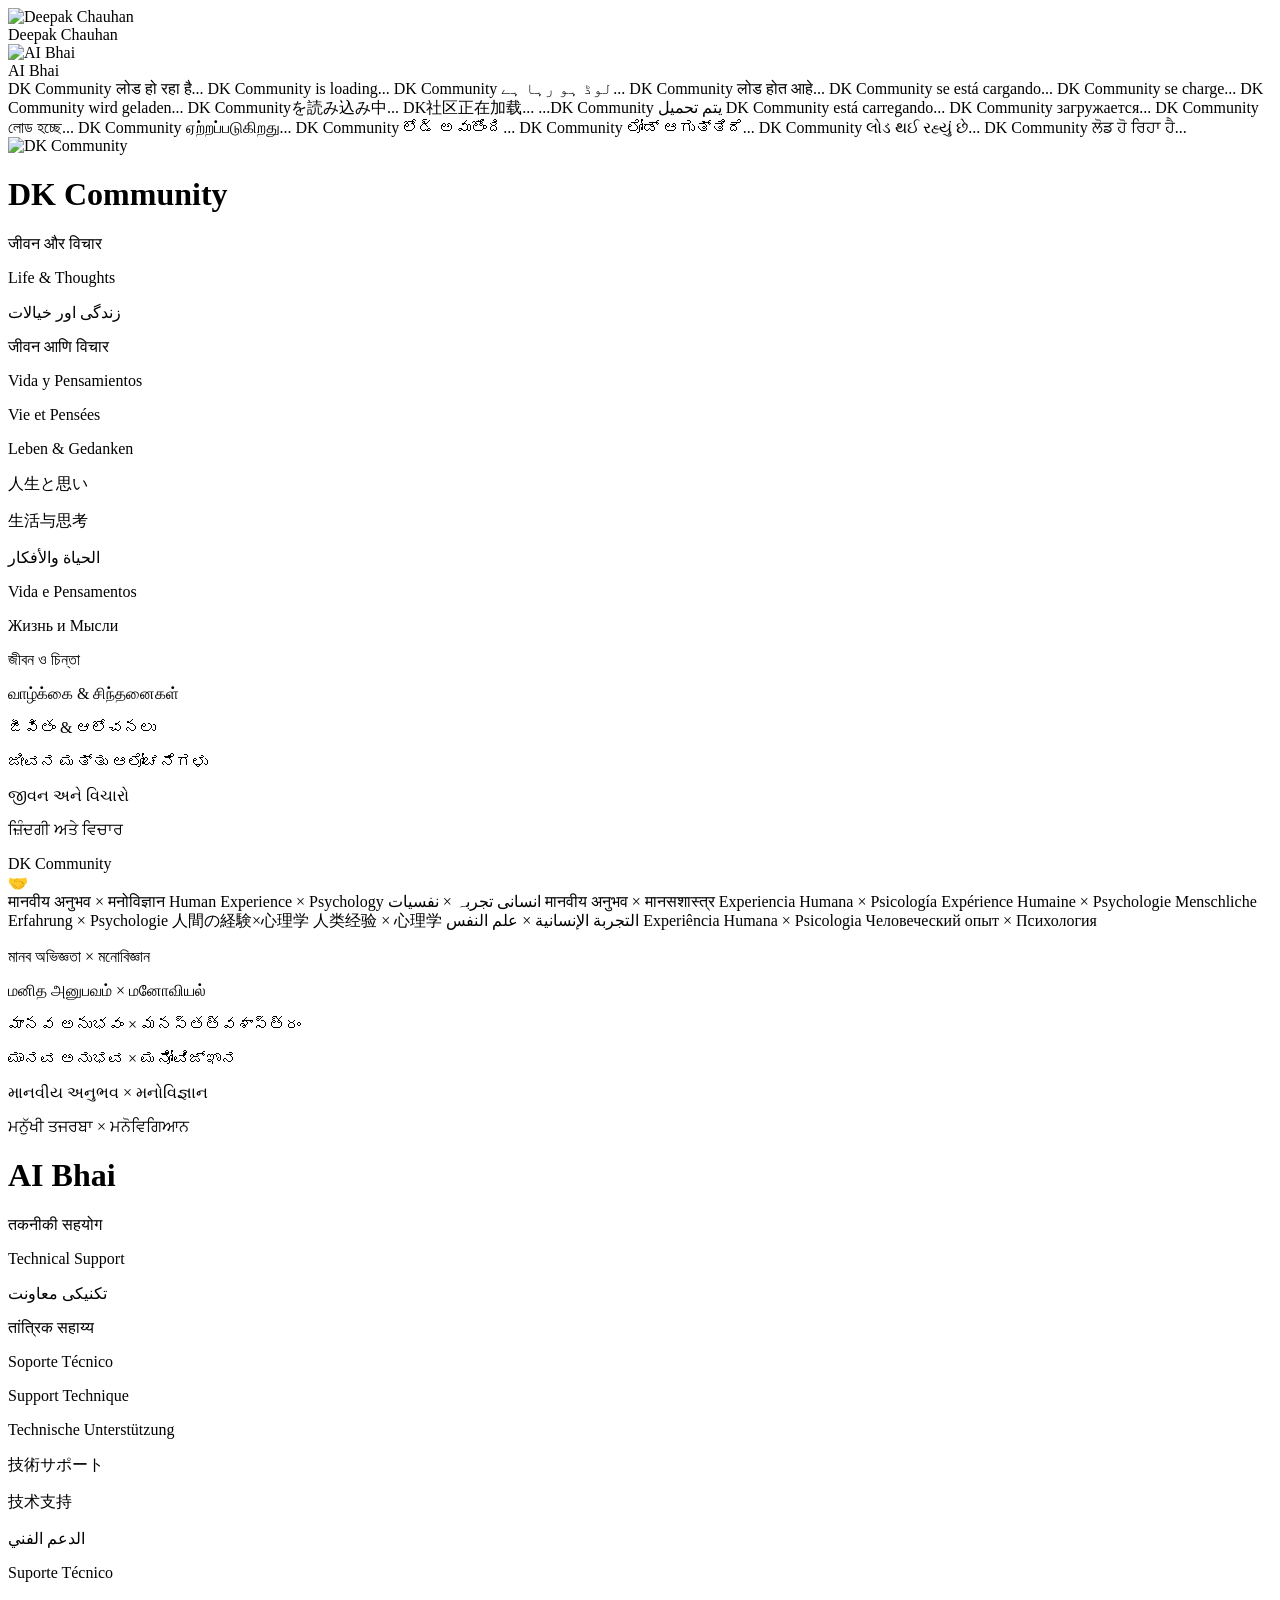
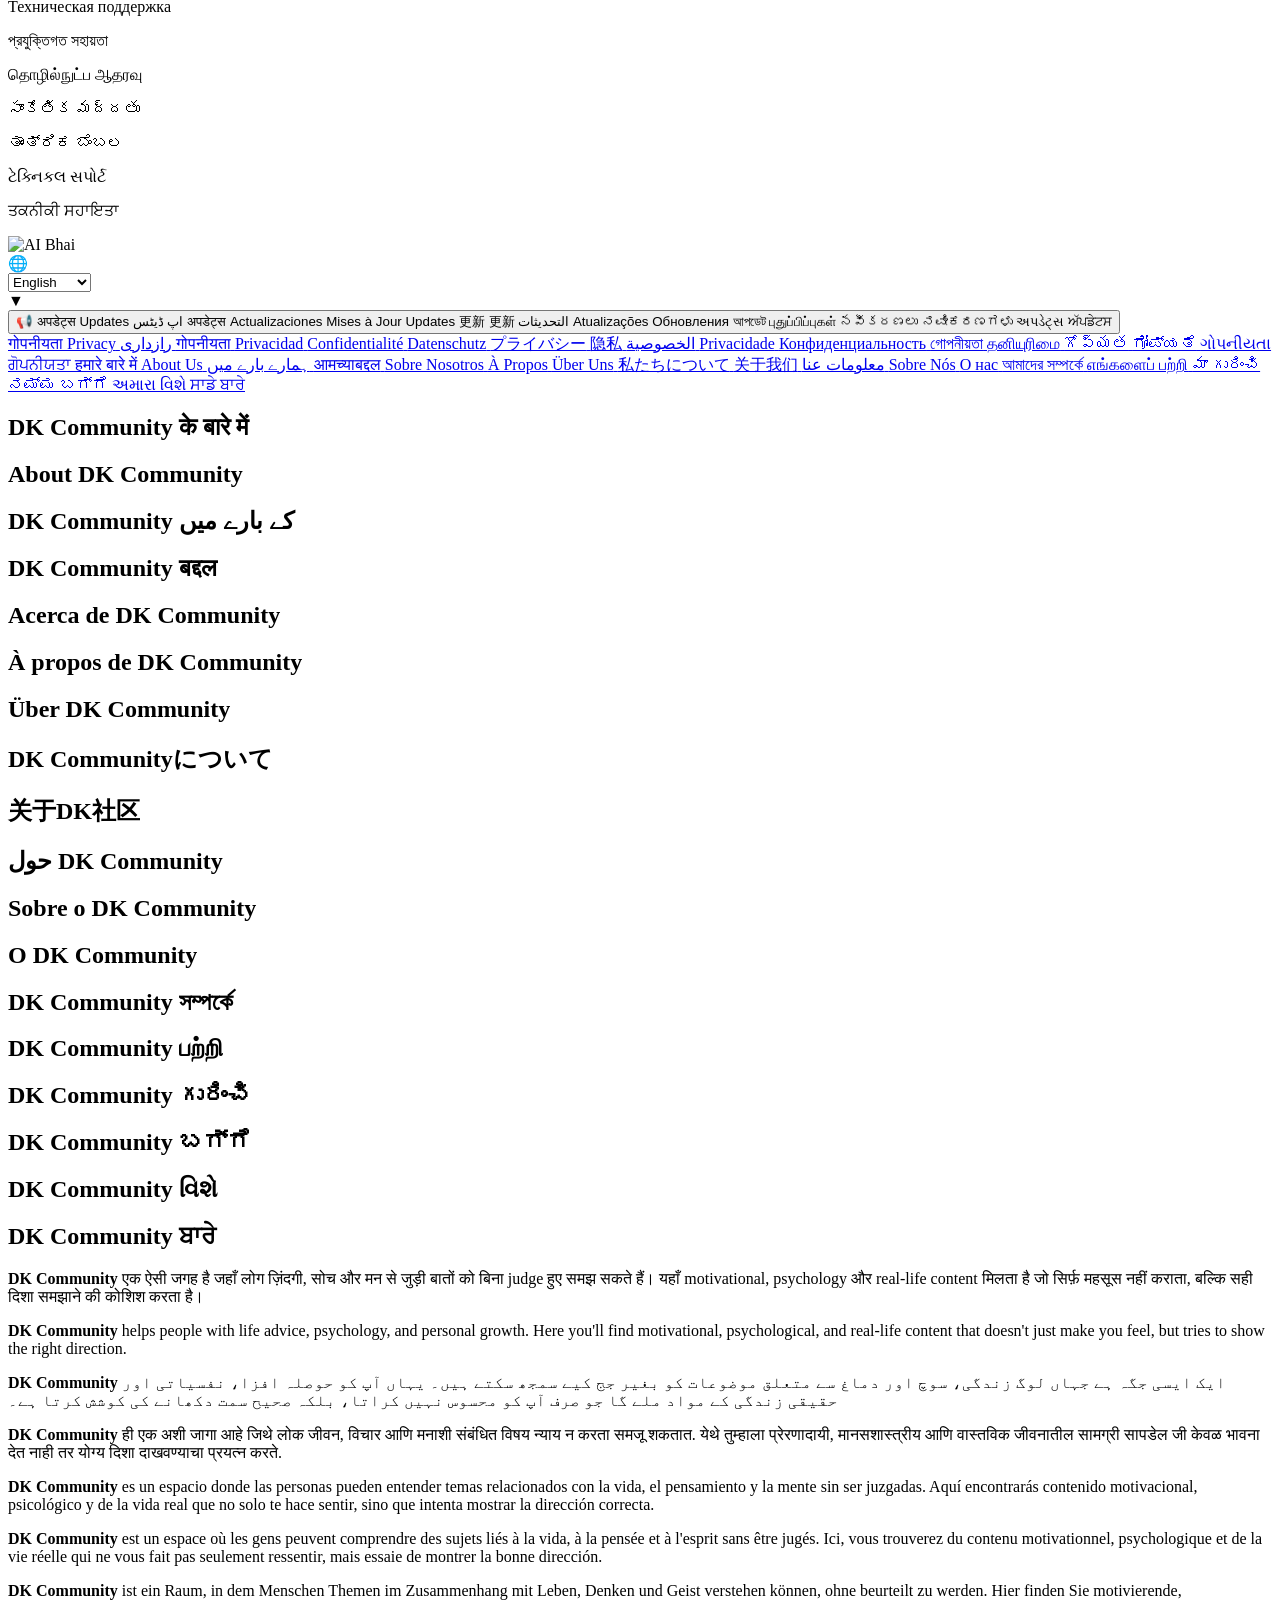
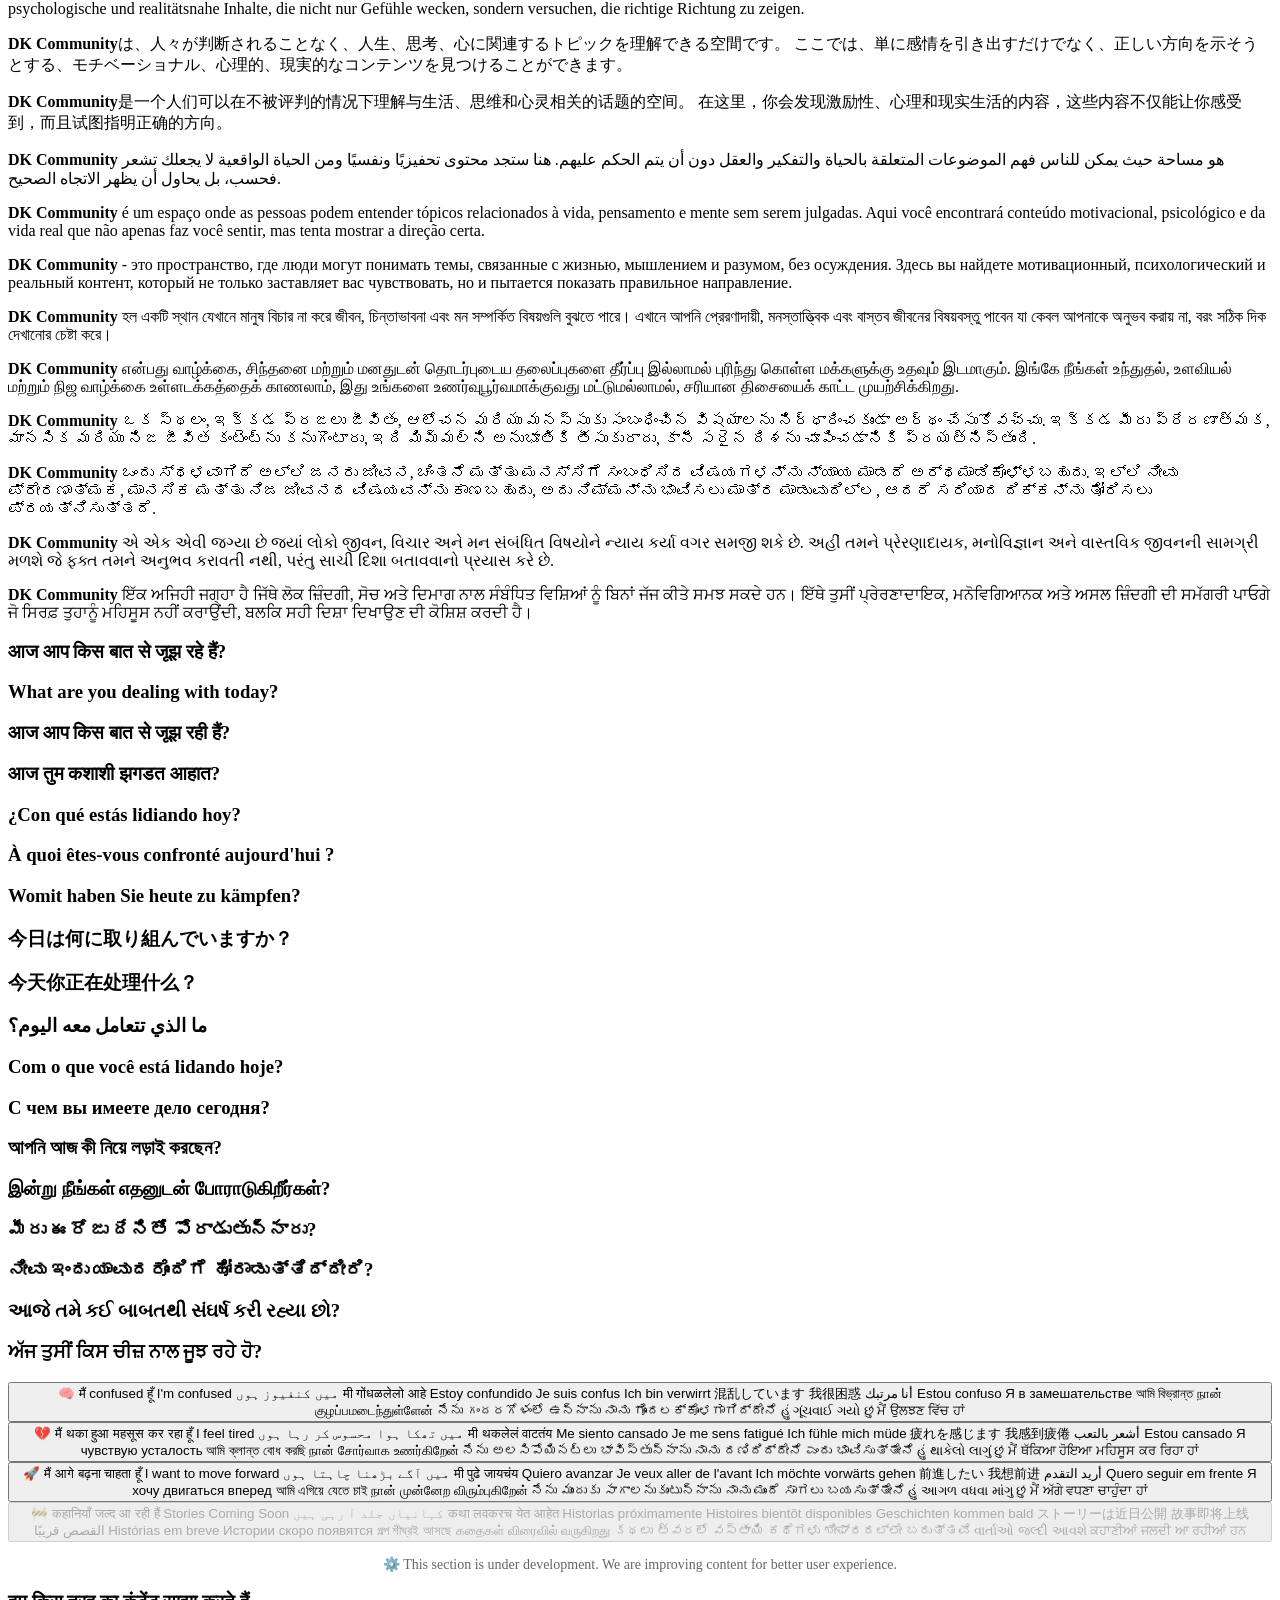
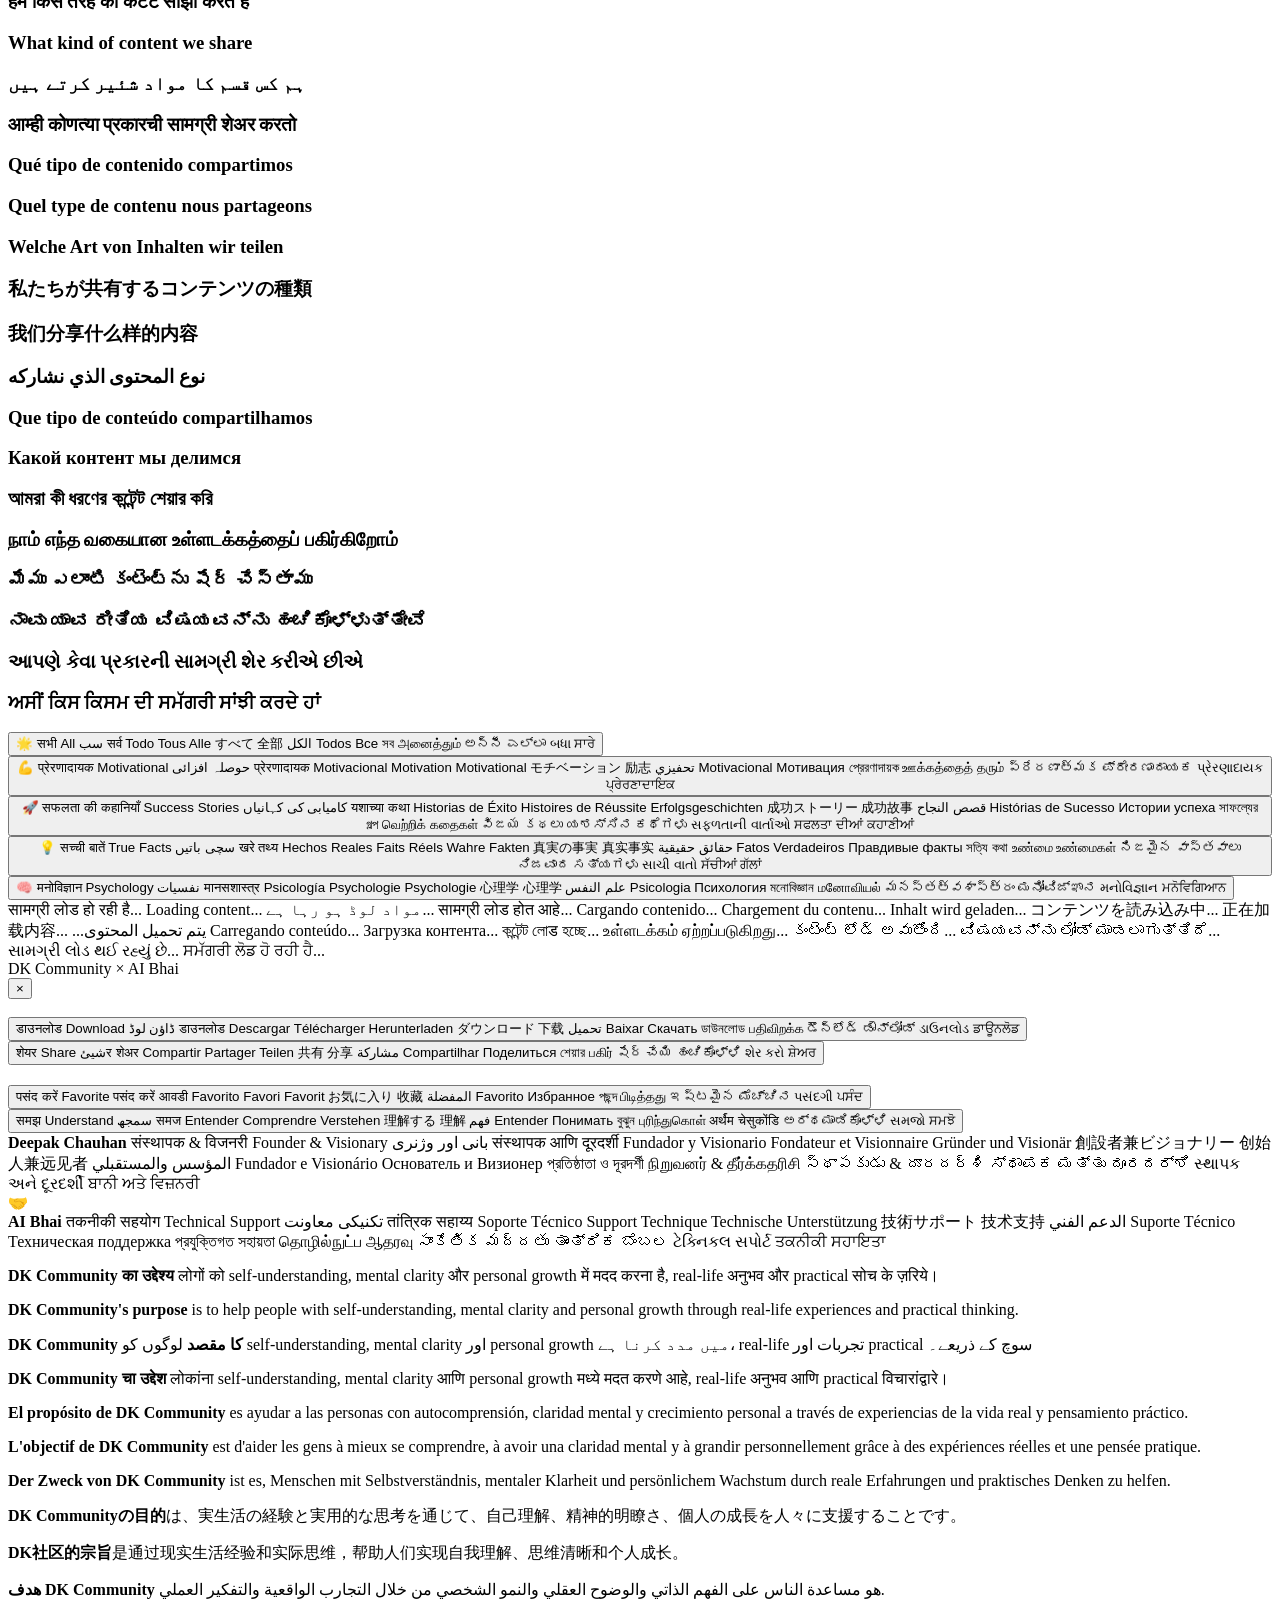
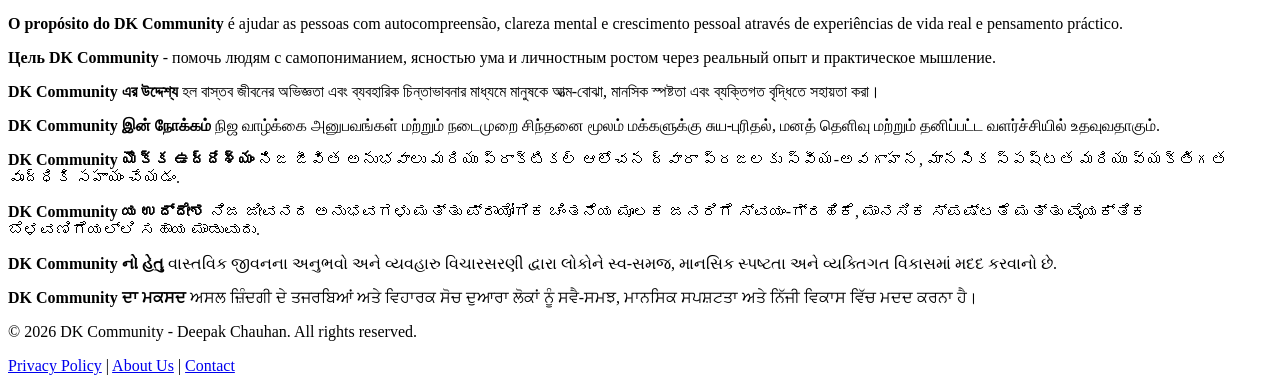
==== commit 95e59f22: "Update index.html" ====
--- a/index.html
+++ b/index.html
@@ -68,8 +68,8 @@
     <link rel="icon" type="image/png" sizes="32x32" href="https://deepakchauhanxai.xyz/testing/images/icon-32.png">
 
     <!-- CSS -->
-    <link rel="stylesheet" href="https://deepakchauhanxai.xyz/testing/styles/main.css">
-    <link rel="stylesheet" href="https://deepakchauhanxai.xyz/testing/styles/responsive.css">
+    <link rel="stylesheet" href="https://deepakchauhanxai.xyz/testing/styles/main-v02.css">
+    <link rel="stylesheet" href="https://deepakchauhanxai.xyz/testing/styles/responsive-v02.css">
 
     <!-- Google Ads -->
     <script async src="https://pagead2.googlesyndication.com/pagead/js/adsbygoogle.js?client=ca-pub-9700069665343208" crossorigin="anonymous"></script>
@@ -515,31 +515,70 @@
                     <span data-lang="pa">ਮੈਂ ਅੱਗੇ ਵਧਣਾ ਚਾਹੁੰਦਾ ਹਾਂ</span>
                 </button>
                 
-                <button class="intent-btn" data-intent="stories">
-                    <span>📖</span>
-                    <span data-lang="hi">मैं कहानियाँ पढ़ना चाहता हूँ</span>
-                    <span data-lang="en" class="active">I want to read stories</span>
-                    <span data-lang="ur">میں کہانیاں پڑھنا چاہتا ہوں</span>
-                    <span data-lang="mr">मी कथा वाचायचंय</span>
-                    <span data-lang="es">Quiero leer historias</span>
-                    <span data-lang="fr">Je veux lire des histoires</span>
-                    <span data-lang="de">Ich möchte Geschichten lesen</span>
-                    <span data-lang="ja">ストーリーを読みたい</span>
-                    <span data-lang="zh">我想读故事</span>
-                    <span data-lang="ar">أريد قراءة القصص</span>
-                    <span data-lang="pt">Quero ler histórias</span>
-                    <span data-lang="ru">Я хочу читать истории</span>
-                    <span data-lang="bn">আমি গল্প পড়তে চাই</span>
-                    <span data-lang="ta">நான் கதைகளைப் படிக்க விரும்புகிறேன்</span>
-                    <span data-lang="te">నేను కథలు చదవాలనుకుంటున్నాను</span>
-                    <span data-lang="kn">ನಾನು ಕಥೆಗಳನ್ನು ಓದಲು ಬಯಸುತ್ತೇನೆ</span>
-                    <span data-lang="gu">હું વાર્તાઓ વાંચવા માંગું છું</span>
-                    <span data-lang="pa">ਮੈਂ ਕਹਾਣੀਆਂ ਪੜ੍ਹਨਾ ਚਾਹੁੰਦਾ ਹਾਂ</span>
+                <button class="intent-btn" disabled>
+    <span>🚧</span>
+
+    <!-- Hindi -->
+    <span data-lang="hi">कहानियाँ जल्द आ रही हैं</span>
+
+    <!-- English -->
+    <span data-lang="en" class="active">Stories Coming Soon</span>
+
+    <!-- Urdu -->
+    <span data-lang="ur">کہانیاں جلد آ رہی ہیں</span>
+
+    <!-- Marathi -->
+    <span data-lang="mr">कथा लवकरच येत आहेत</span>
+
+    <!-- Spanish -->
+    <span data-lang="es">Historias próximamente</span>
+
+    <!-- French -->
+    <span data-lang="fr">Histoires bientôt disponibles</span>
+
+    <!-- German -->
+    <span data-lang="de">Geschichten kommen bald</span>
+
+    <!-- Japanese -->
+    <span data-lang="ja">ストーリーは近日公開</span>
+
+    <!-- Chinese -->
+    <span data-lang="zh">故事即将上线</span>
+
+    <!-- Arabic -->
+    <span data-lang="ar">القصص قريبًا</span>
+
+    <!-- Portuguese -->
+    <span data-lang="pt">Histórias em breve</span>
+
+    <!-- Russian -->
+    <span data-lang="ru">Истории скоро появятся</span>
+
+    <!-- Bengali -->
+    <span data-lang="bn">গল্প শীঘ্রই আসছে</span>
+
+    <!-- Tamil -->
+    <span data-lang="ta">கதைகள் விரைவில் வருகிறது</span>
+
+    <!-- Telugu -->
+    <span data-lang="te">కథలు త్వరలో వస్తాయి</span>
+
+    <!-- Kannada -->
+    <span data-lang="kn">ಕಥೆಗಳು ಶೀಘ್ರದಲ್ಲೇ ಬರುತ್ತವೆ</span>
+
+    <!-- Gujarati -->
+    <span data-lang="gu">વાર્તાઓ જલ્દી આવશે</span>
+
+    <!-- Punjabi -->
+    <span data-lang="pa">ਕਹਾਣੀਆਂ ਜਲਦੀ ਆ ਰਹੀਆਂ ਹਨ</span>
                 </button>
             </div>
         </div>
     </section>
 
+    <p style="text-align:center; font-size:14px; color:#666;">
+⚙️ This section is under development. We are improving content for better user experience.
+</p>
     <!-- ===================== -->
     <!-- CATEGORIES SECTION -->
     <!-- ===================== -->
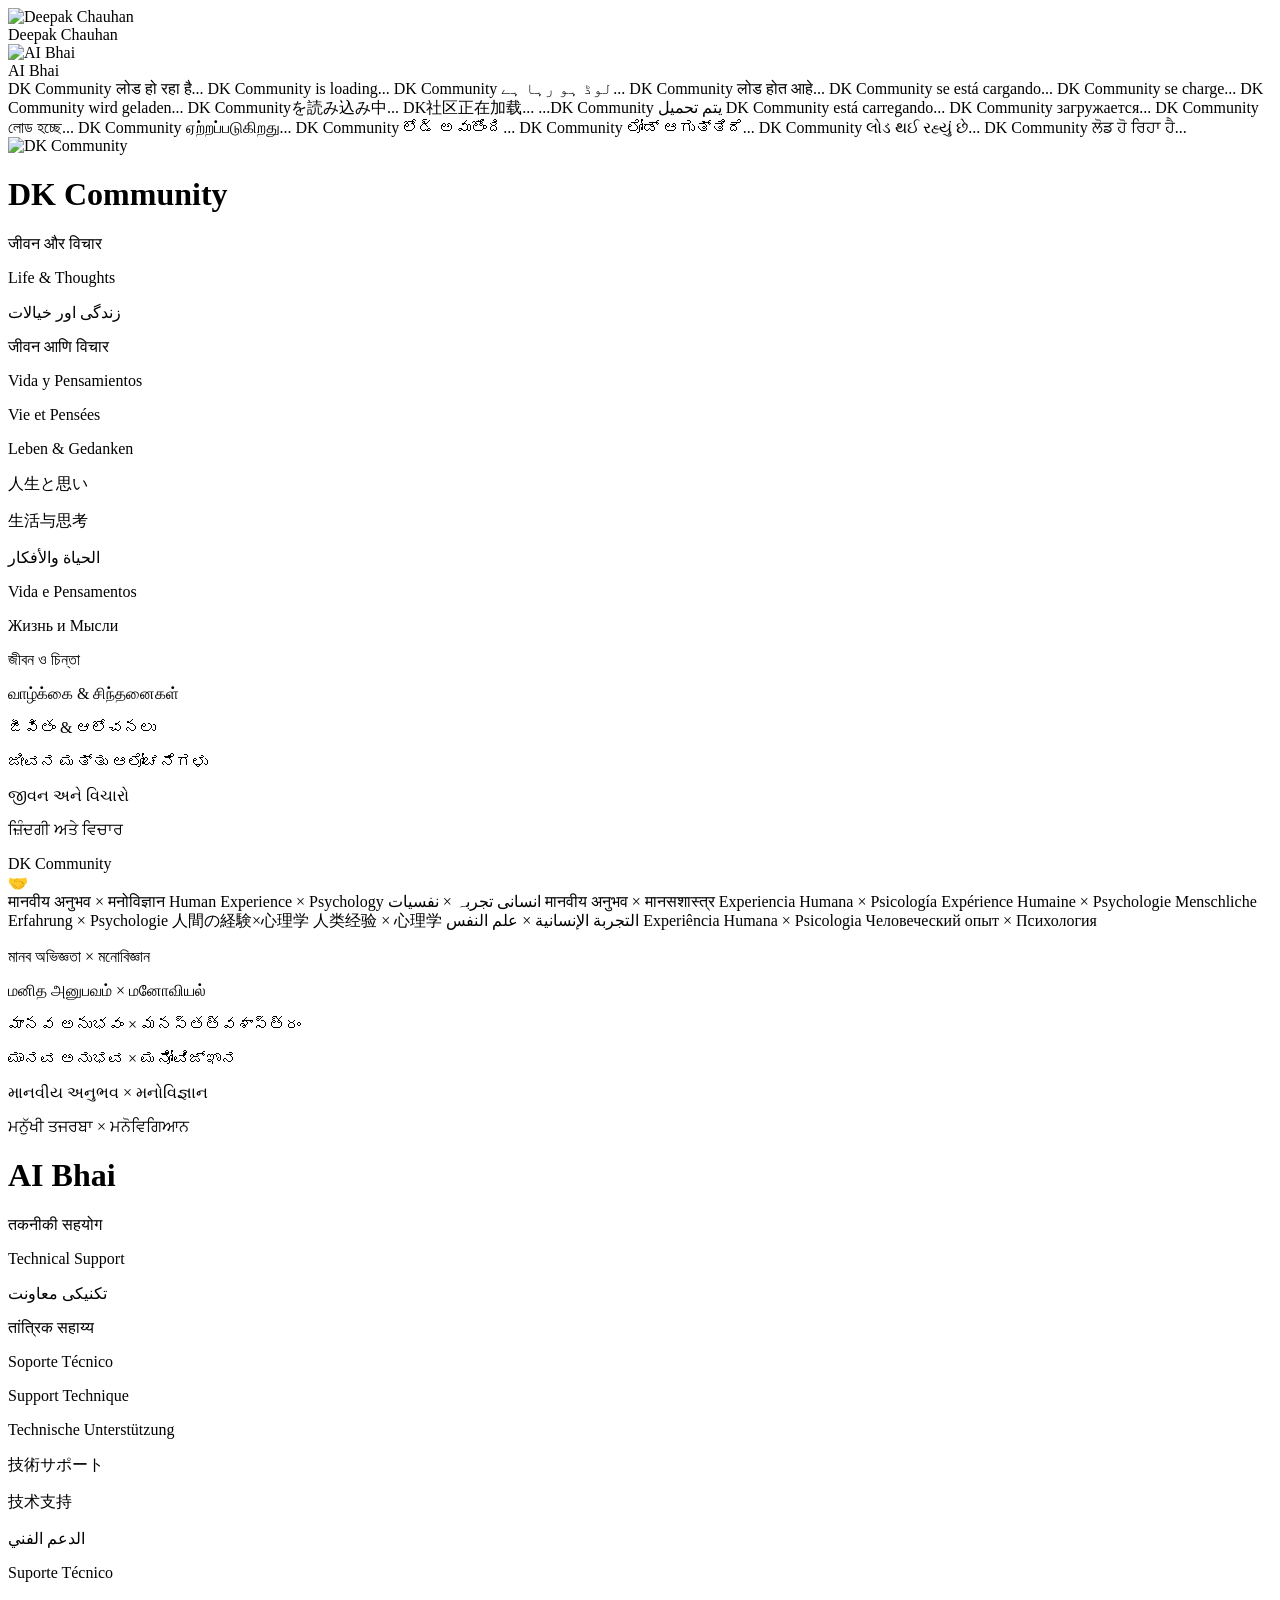
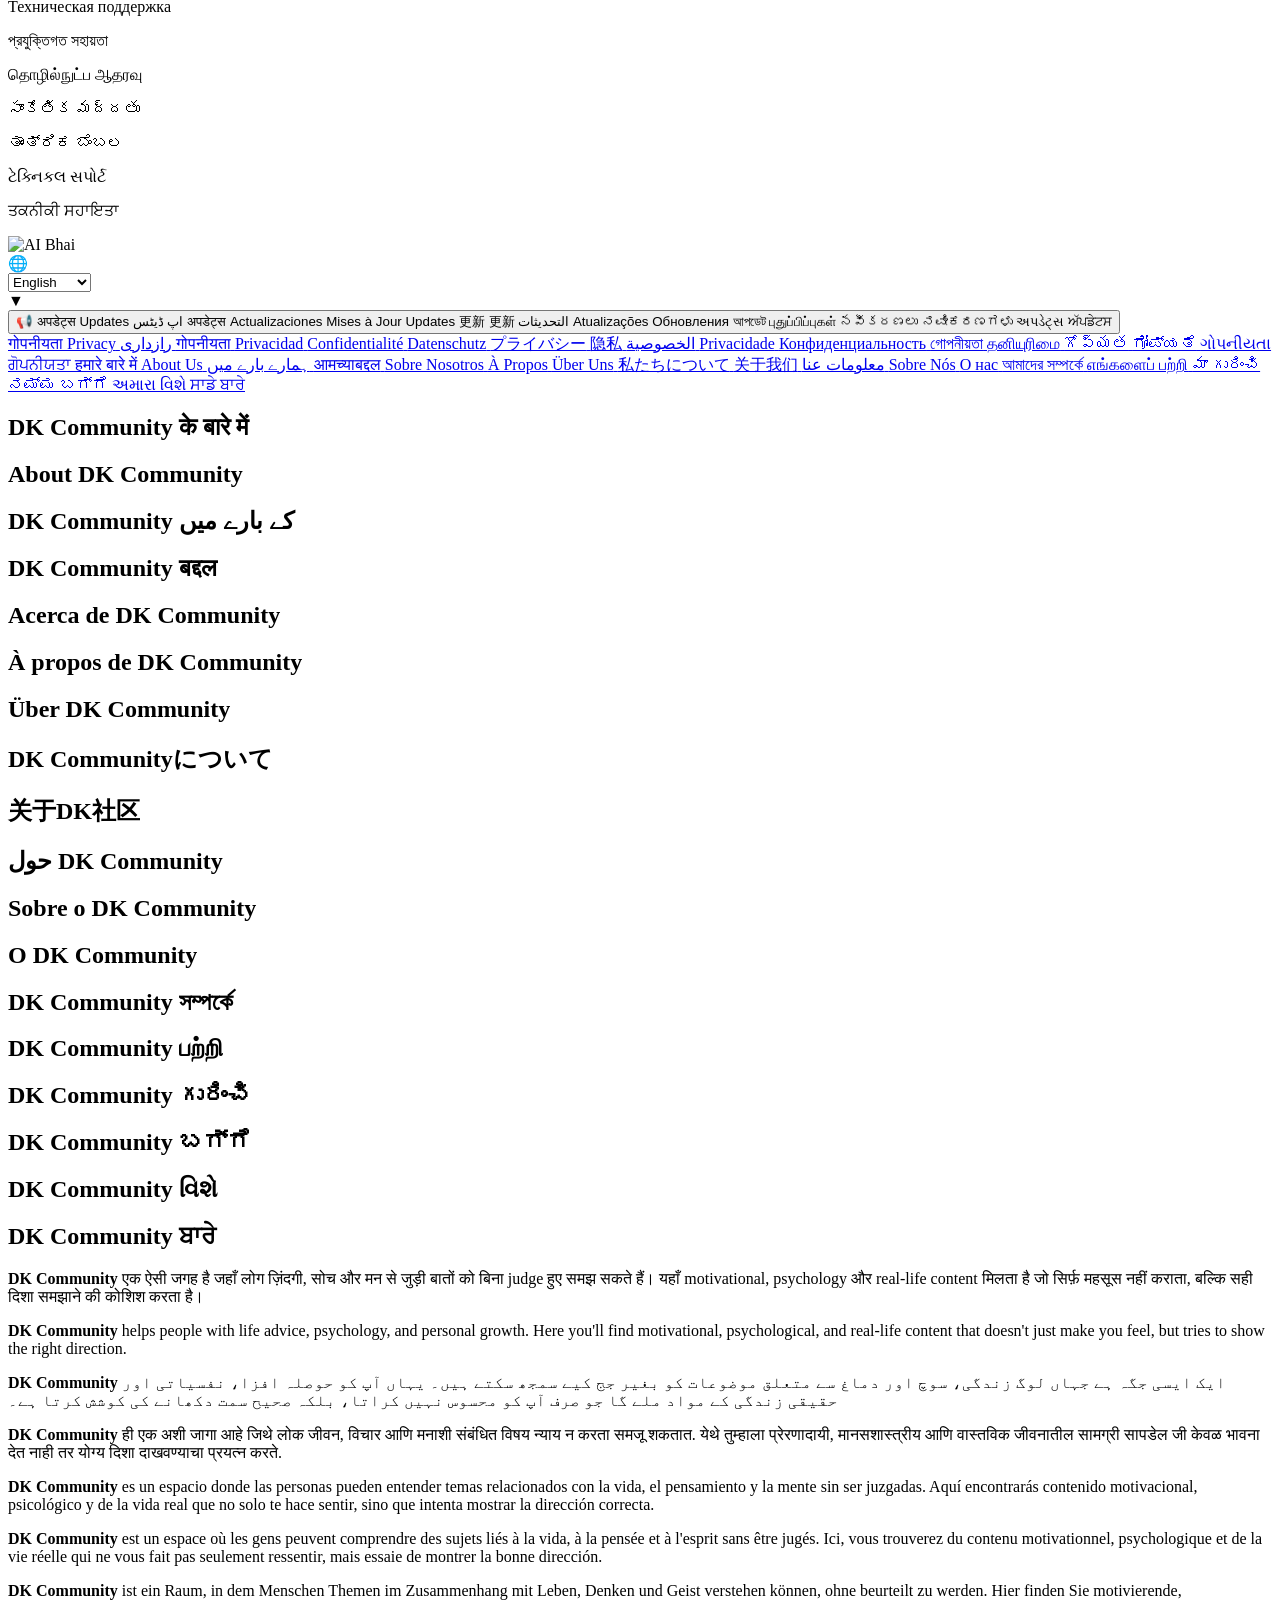
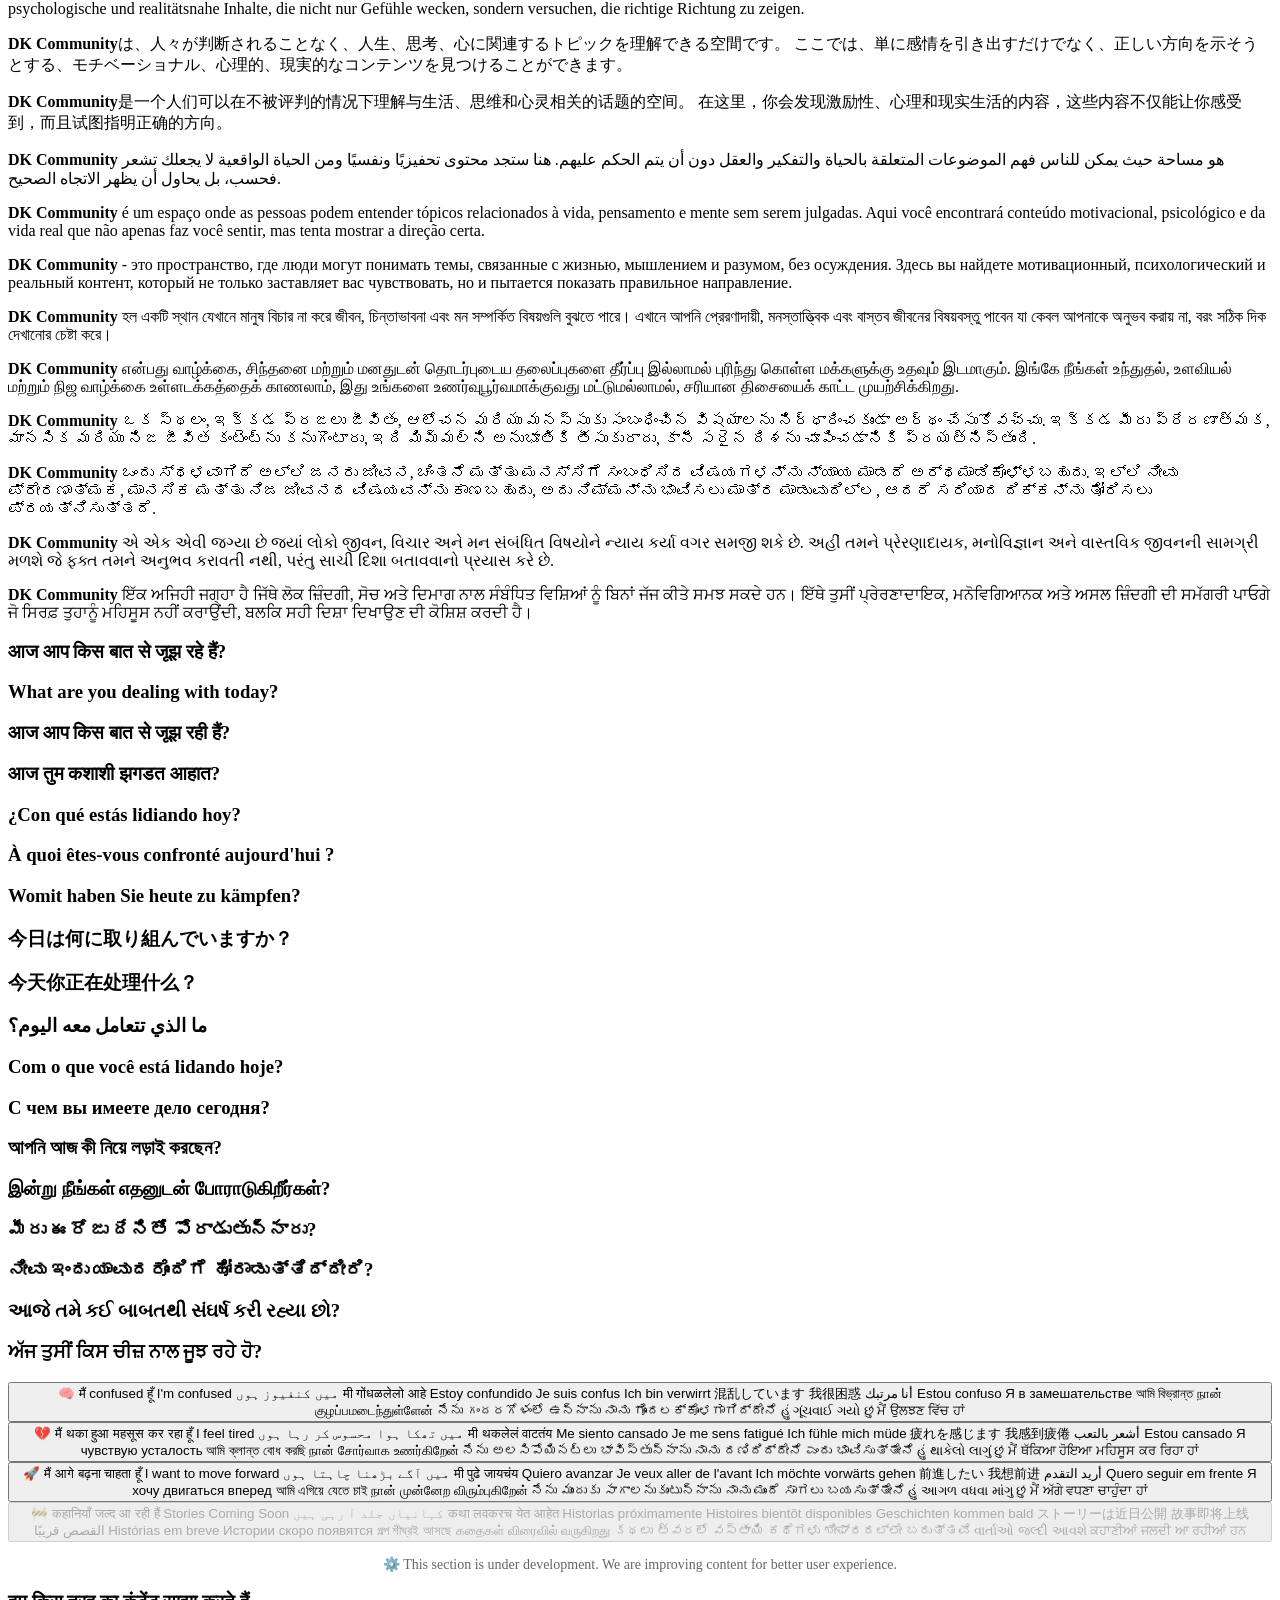
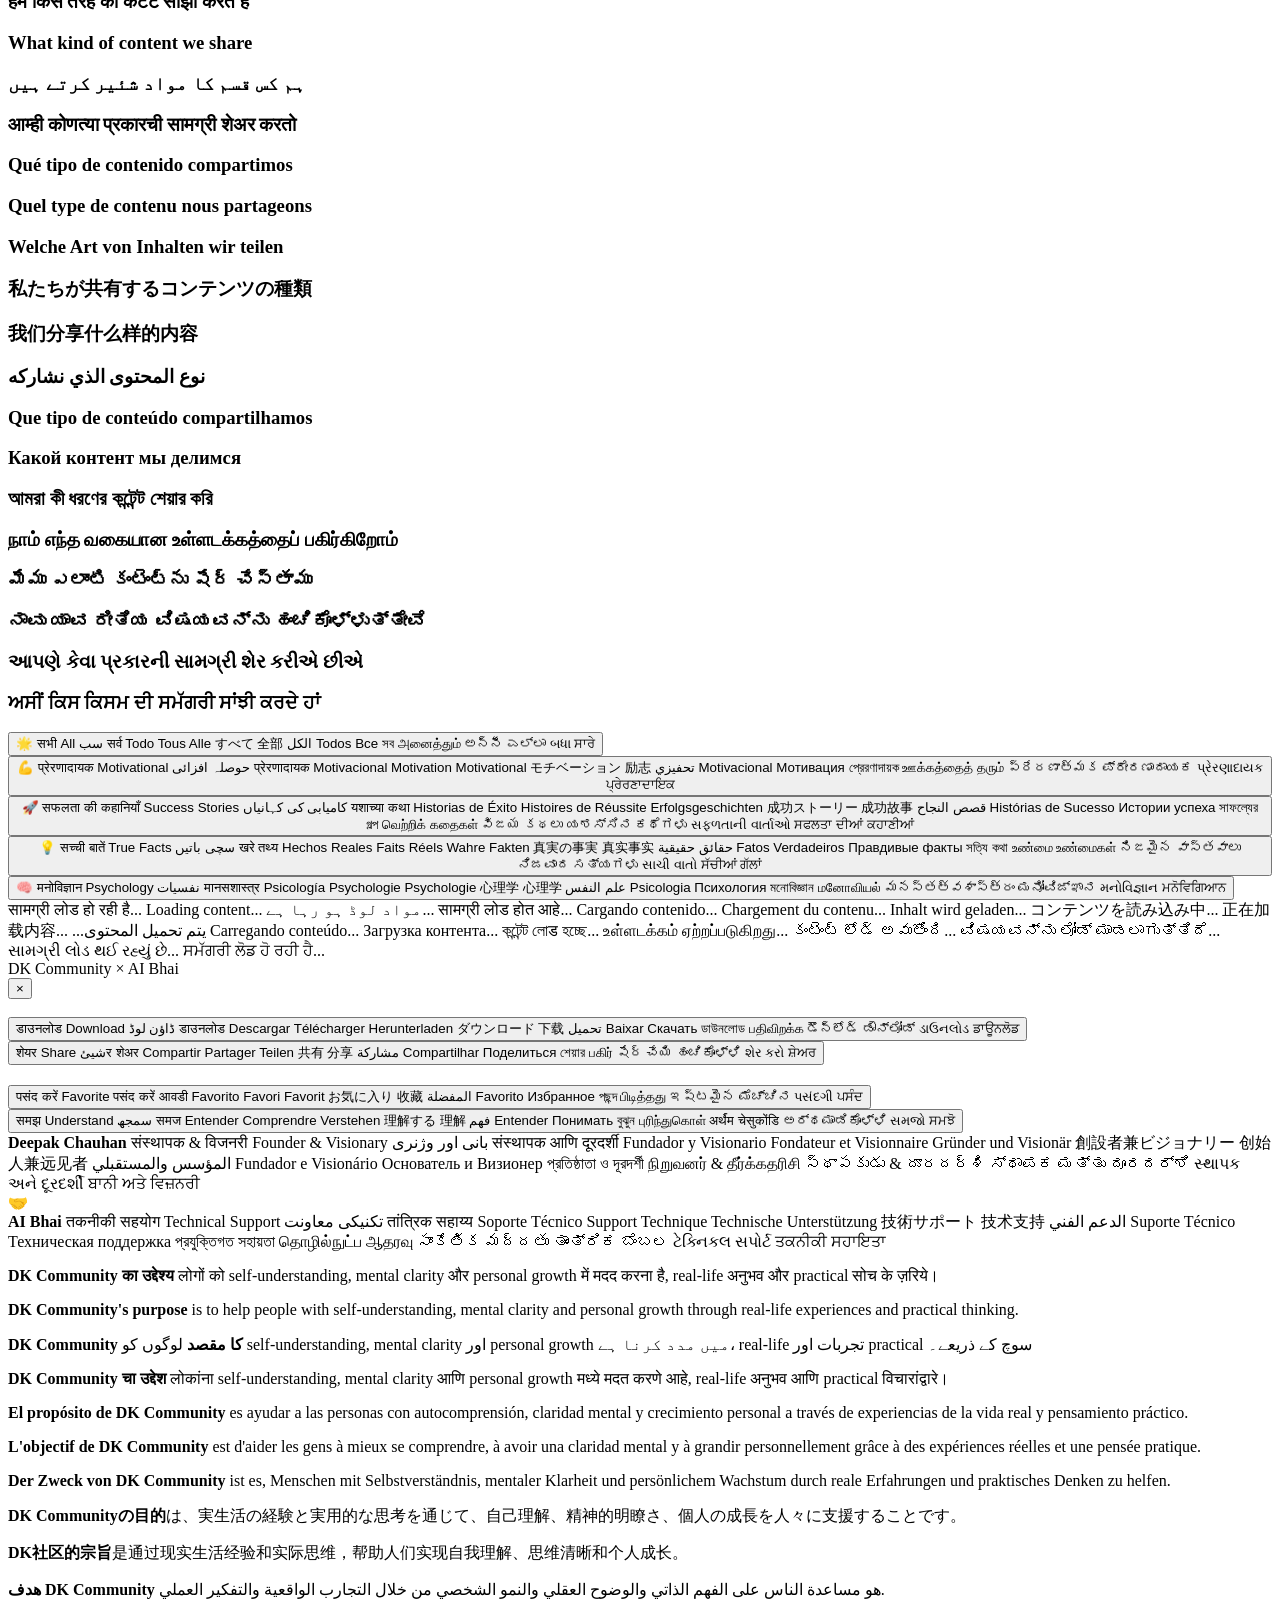
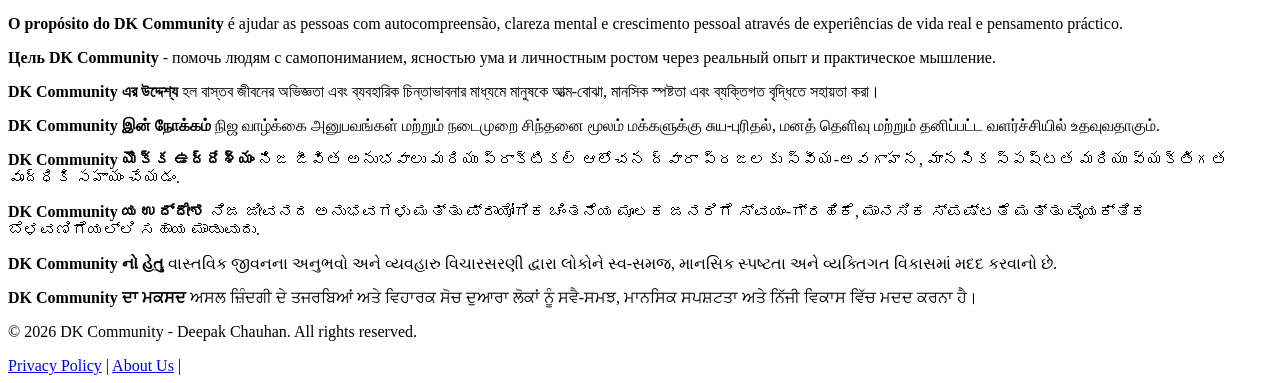
==== commit 66358574: "Update index.html" ====
--- a/index.html
+++ b/index.html
@@ -1008,7 +1008,6 @@
                 <div class="footer-links">
                     <a href="privacy_policy.html">Privacy Policy</a> | 
                     <a href="about_us.html">About Us</a> | 
-                    <a href="contact.html">Contact</a>
                 </div>
             </div>
         </div>
